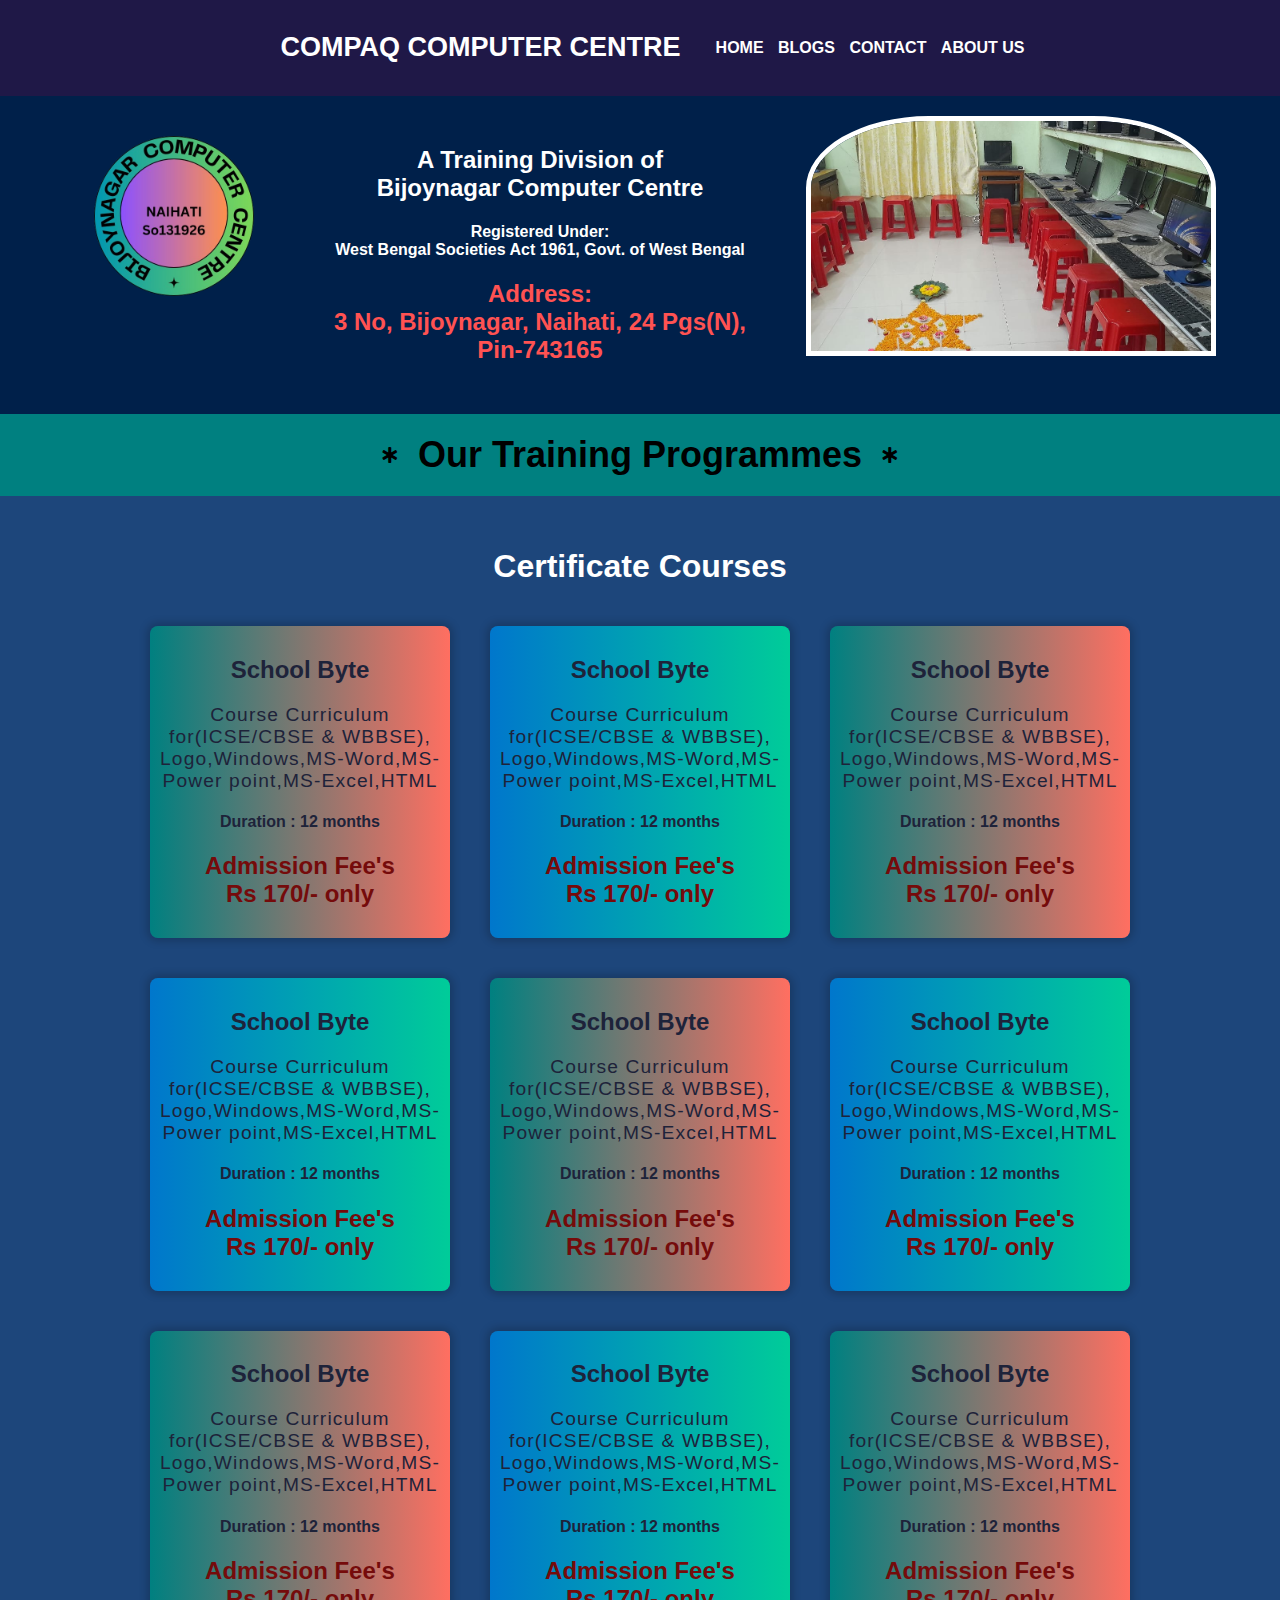
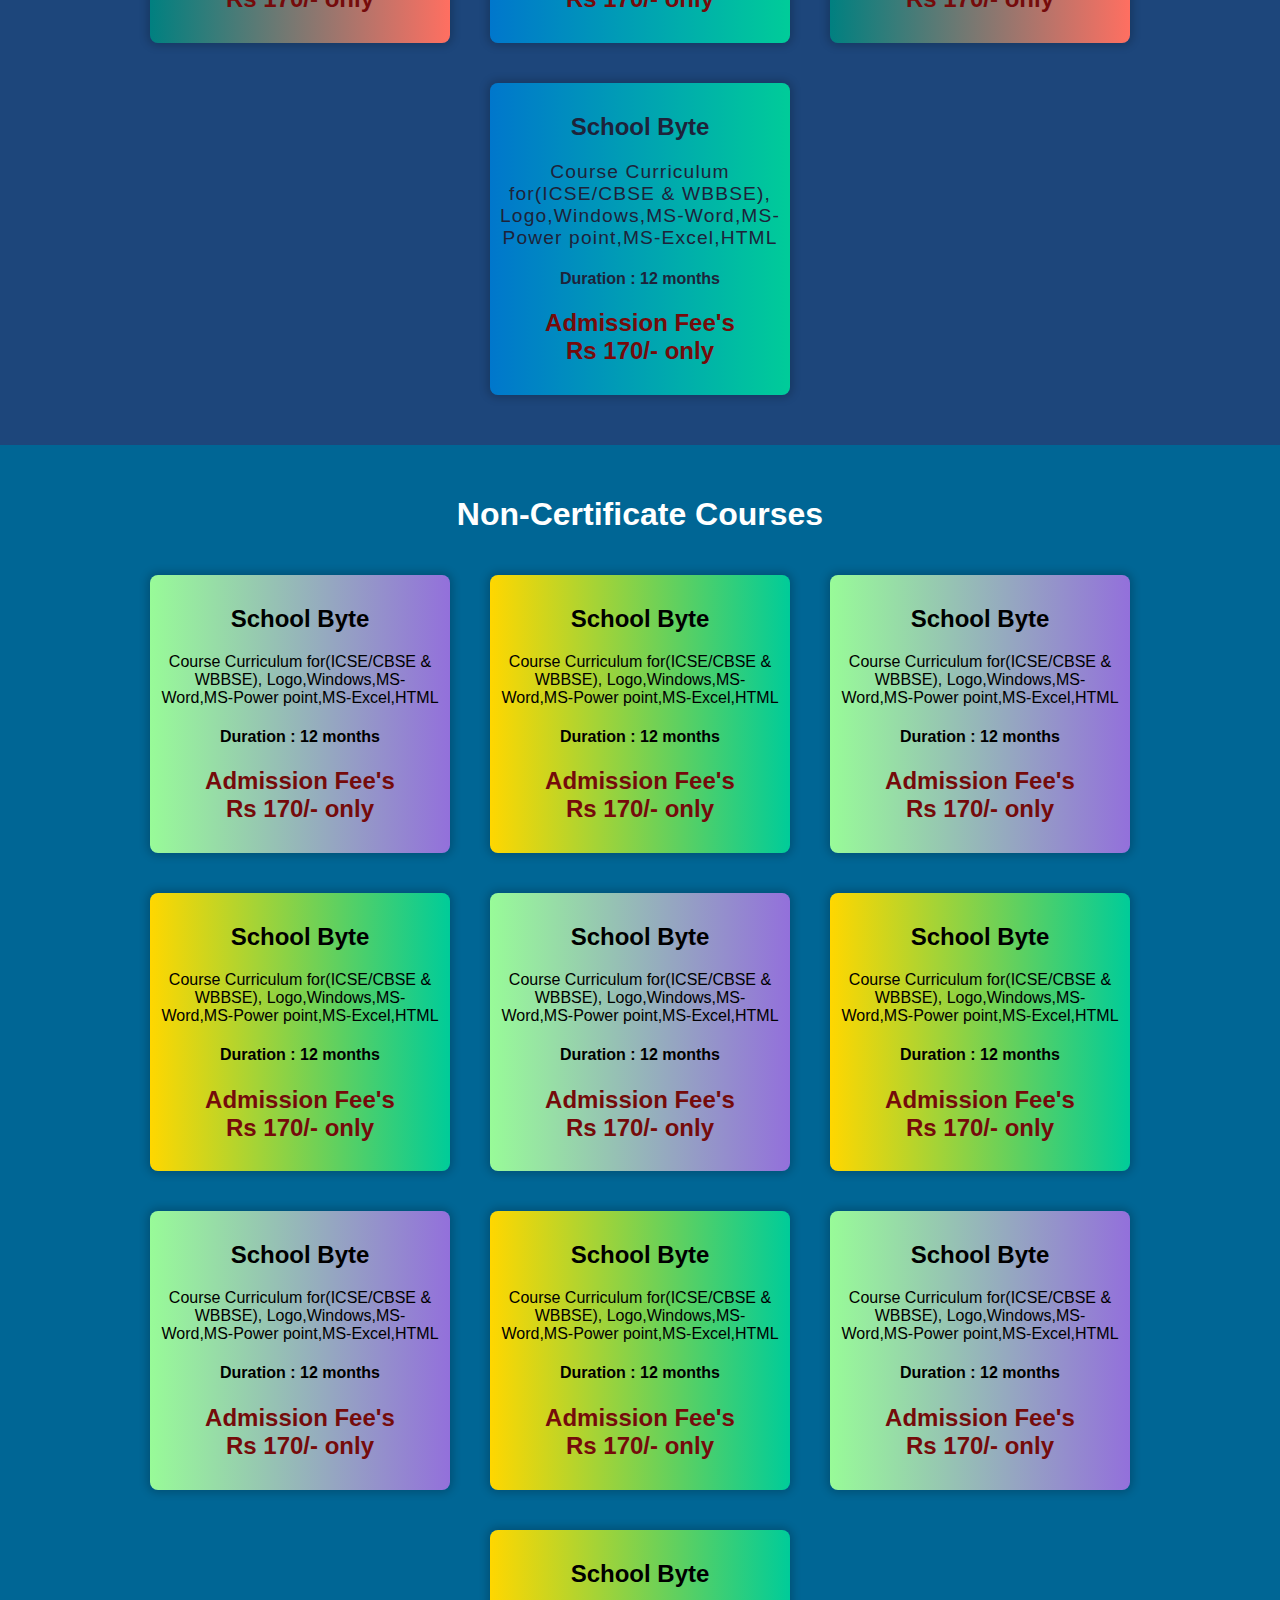
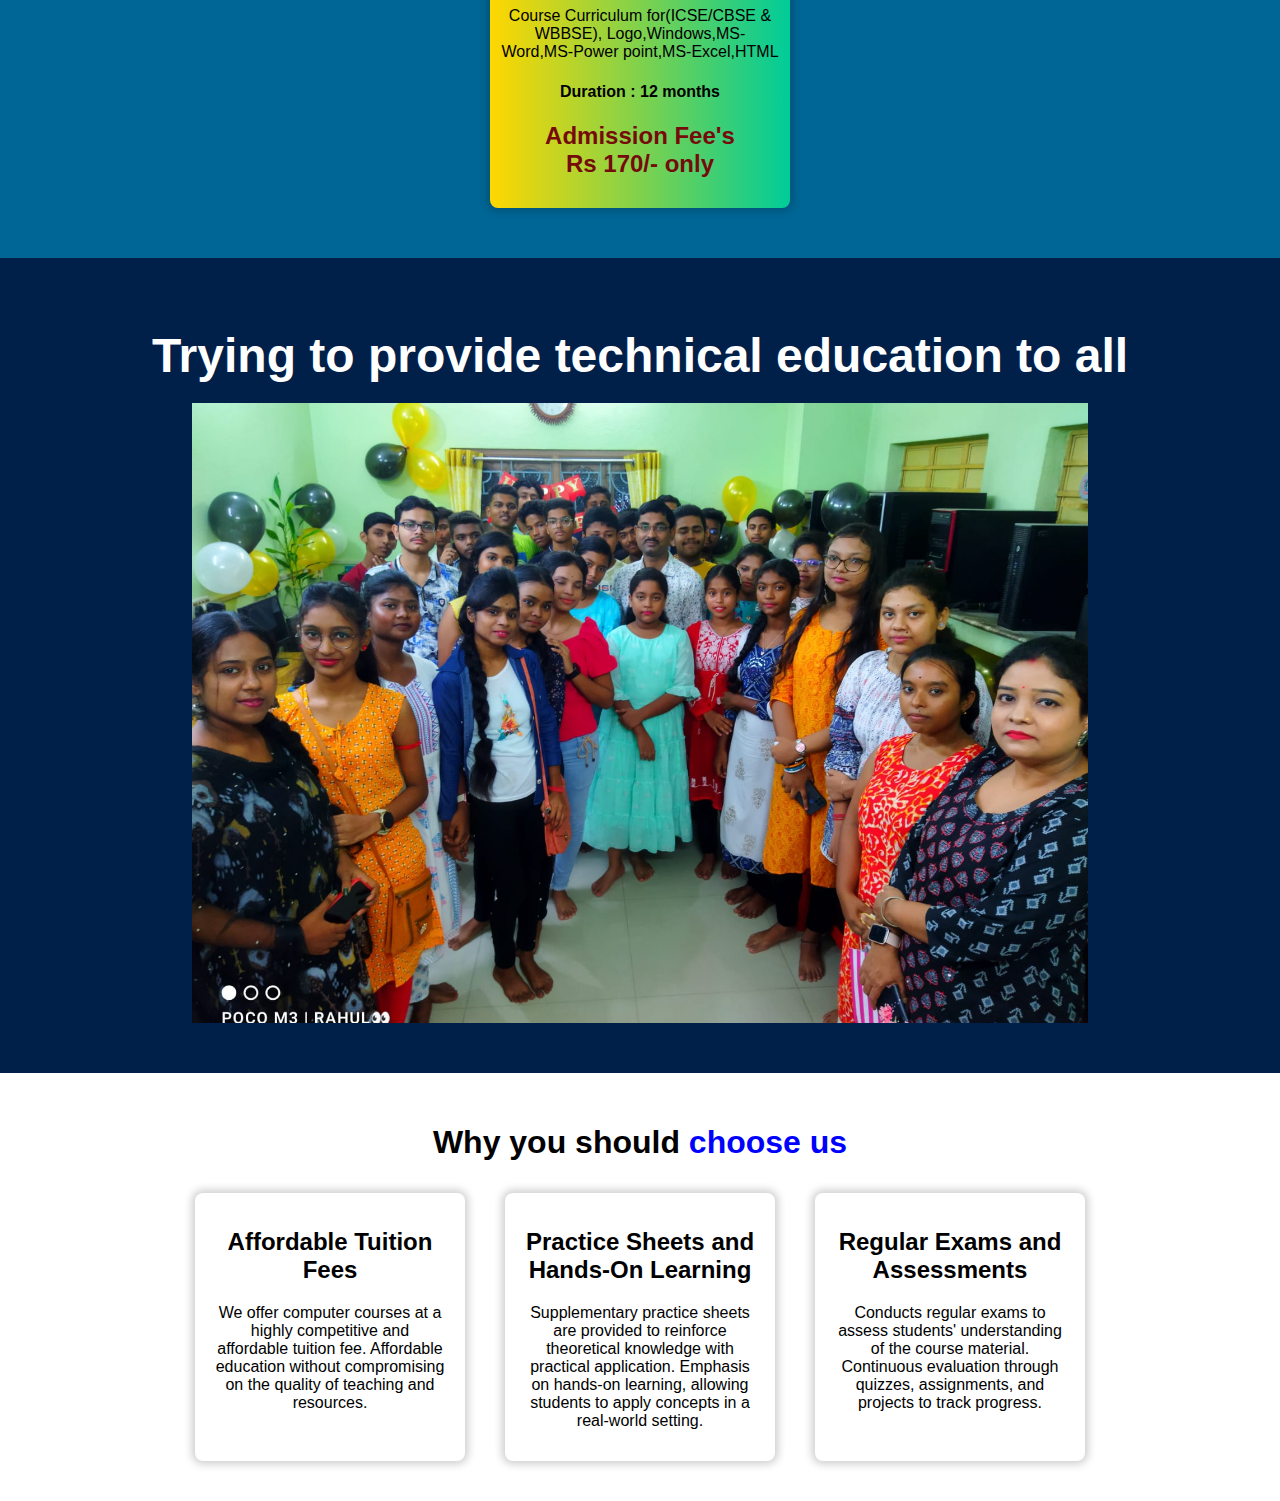
==== index.html @ dd30a746 "3" ====
<!DOCTYPE html>
<html lang="en">
<head>
    <meta charset="UTF-8">
    <meta name="viewport" content="width=device-width, initial-scale=1.0">
    <link rel="stylesheet" href="index.css">
    <title>Document</title>
    <link href="https://cdn.jsdelivr.net/npm/bootstrap@5.3.2/dist/css/bootstrap.min.css" rel="stylesheet" integrity="sha384-T3c6CoIi6uLrA9TneNEoa7RxnatzjcDSCmG1MXxSR1GAsXEV/Dwwykc2MPK8M2HN" crossorigin="anonymous">
    <link rel="stylesheet" href="https://cdnjs.cloudflare.com/ajax/libs/font-awesome/6.5.1/css/all.min.css">
</head>

<body>
    <div class="header">
        <div class="logo">
            <h2>COMPAQ COMPUTER CENTRE</h2>
        </div>
        <div >
            <a href="#" class="nav_link">HOME</a>
            <a href="#" class="nav_link">BLOGS</a>
            <a href="#" class="nav_link">CONTACT</a>
            <a href="#" class="nav_link">ABOUT US</a>
        </div>
    </div>
    <div class="wrapper-main">
        <div class="container-1">
            <div class="container-1-image">
                <img src="bijoynagar_computer_centre-removebg-preview.png" width="200px" height="200px">
            </div>
            <div class="container-1-text">
                <h2>
                    A Training Division of <br>Bijoynagar Computer Centre
                </h2>
                <h4>Registered Under:<br>
                    West Bengal Societies Act 1961, Govt. of West Bengal
                </h4>
                <h2 style="color: rgb(255, 82, 82);">Address:<br>3 No, Bijoynagar, Naihati, 24 Pgs(N),<br> Pin-743165</h2>
            </div>
            <div class="container-2-image">
                <img src="image.jpg">
                <div class="border"></div>
            </div>
        </div>
        <div class="training">
            <div class="heading">
                <i class="fa-solid fa-star-of-life"></i>
                <h1>Our Training Programmes</h1>
                <i class="fa-solid fa-star-of-life"></i>     
            </div>
            <div class="certificate-course">
                <h1>Certificate Courses</h1>
                <div class="courses">
                    <div class="course-container">
                        <h2>School Byte</h2>
                        <p>Course Curriculum for(ICSE/CBSE & WBBSE), Logo,Windows,MS-Word,MS-Power point,MS-Excel,HTML</p>
                        <h4>Duration : 12 months</h4>
                        <div class="fees"><h2>Admission Fee's<br> Rs 170/- only</h2></div>
                    </div>
                    <div class="course-container">
                        <h2>School Byte</h2>
                        <p>Course Curriculum for(ICSE/CBSE & WBBSE), Logo,Windows,MS-Word,MS-Power point,MS-Excel,HTML</p>
                        <h4>Duration : 12 months</h4>
                        <div class="fees"><h2>Admission Fee's<br> Rs 170/- only</h2></div>
                    </div>
                    <div class="course-container">
                        <h2>School Byte</h2>
                        <p>Course Curriculum for(ICSE/CBSE & WBBSE), Logo,Windows,MS-Word,MS-Power point,MS-Excel,HTML</p>
                        <h4>Duration : 12 months</h4>
                        <div class="fees"><h2>Admission Fee's<br> Rs 170/- only</h2></div>
                    </div>
                    <div class="course-container">
                        <h2>School Byte</h2>
                        <p>Course Curriculum for(ICSE/CBSE & WBBSE), Logo,Windows,MS-Word,MS-Power point,MS-Excel,HTML</p>
                        <h4>Duration : 12 months</h4>
                        <div class="fees"><h2>Admission Fee's<br> Rs 170/- only</h2></div>
                    </div>
                    <div class="course-container">
                        <h2>School Byte</h2>
                        <p>Course Curriculum for(ICSE/CBSE & WBBSE), Logo,Windows,MS-Word,MS-Power point,MS-Excel,HTML</p>
                        <h4>Duration : 12 months</h4>
                        <div class="fees"><h2>Admission Fee's<br> Rs 170/- only</h2></div>
                    </div>
                    <div class="course-container">
                        <h2>School Byte</h2>
                        <p>Course Curriculum for(ICSE/CBSE & WBBSE), Logo,Windows,MS-Word,MS-Power point,MS-Excel,HTML</p>
                        <h4>Duration : 12 months</h4>
                        <div class="fees"><h2>Admission Fee's<br> Rs 170/- only</h2></div>
                    </div>
                    <div class="course-container">
                        <h2>School Byte</h2>
                        <p>Course Curriculum for(ICSE/CBSE & WBBSE), Logo,Windows,MS-Word,MS-Power point,MS-Excel,HTML</p>
                        <h4>Duration : 12 months</h4>
                        <div class="fees"><h2>Admission Fee's<br> Rs 170/- only</h2></div>
                    </div>
                    <div class="course-container">
                        <h2>School Byte</h2>
                        <p>Course Curriculum for(ICSE/CBSE & WBBSE), Logo,Windows,MS-Word,MS-Power point,MS-Excel,HTML</p>
                        <h4>Duration : 12 months</h4>
                        <div class="fees"><h2>Admission Fee's<br> Rs 170/- only</h2></div>
                    </div>
                    <div class="course-container">
                        <h2>School Byte</h2>
                        <p>Course Curriculum for(ICSE/CBSE & WBBSE), Logo,Windows,MS-Word,MS-Power point,MS-Excel,HTML</p>
                        <h4>Duration : 12 months</h4>
                        <div class="fees"><h2>Admission Fee's<br> Rs 170/- only</h2></div>
                    </div>
                    <div class="course-container">
                        <h2>School Byte</h2>
                        <p>Course Curriculum for(ICSE/CBSE & WBBSE), Logo,Windows,MS-Word,MS-Power point,MS-Excel,HTML</p>
                        <h4>Duration : 12 months</h4>
                        <div class="fees"><h2>Admission Fee's<br> Rs 170/- only</h2></div>
                    </div>
                </div>
            </div>
            <div class="non-certificate-course">
                <h1>Non-Certificate Courses</h1>
                <div class="ncourses">
                    <div class="non-certificate-course-container">
                        <h2>School Byte</h2>
                        <p>Course Curriculum for(ICSE/CBSE & WBBSE), Logo,Windows,MS-Word,MS-Power point,MS-Excel,HTML</p>
                        <h4>Duration : 12 months</h4>
                        <div class="fees"><h2>Admission Fee's<br> Rs 170/- only</h2></div>
                    </div>
                    <div class="non-certificate-course-container">
                        <h2>School Byte</h2>
                        <p>Course Curriculum for(ICSE/CBSE & WBBSE), Logo,Windows,MS-Word,MS-Power point,MS-Excel,HTML</p>
                        <h4>Duration : 12 months</h4>
                        <div class="fees"><h2>Admission Fee's<br> Rs 170/- only</h2></div>
                    </div>
                    <div class="non-certificate-course-container">
                        <h2>School Byte</h2>
                        <p>Course Curriculum for(ICSE/CBSE & WBBSE), Logo,Windows,MS-Word,MS-Power point,MS-Excel,HTML</p>
                        <h4>Duration : 12 months</h4>
                        <div class="fees"><h2>Admission Fee's<br> Rs 170/- only</h2></div>
                    </div>
                    <div class="non-certificate-course-container">
                        <h2>School Byte</h2>
                        <p>Course Curriculum for(ICSE/CBSE & WBBSE), Logo,Windows,MS-Word,MS-Power point,MS-Excel,HTML</p>
                        <h4>Duration : 12 months</h4>
                        <div class="fees"><h2>Admission Fee's<br> Rs 170/- only</h2></div>
                    </div>
                    <div class="non-certificate-course-container">
                        <h2>School Byte</h2>
                        <p>Course Curriculum for(ICSE/CBSE & WBBSE), Logo,Windows,MS-Word,MS-Power point,MS-Excel,HTML</p>
                        <h4>Duration : 12 months</h4>
                        <div class="fees"><h2>Admission Fee's<br> Rs 170/- only</h2></div>
                    </div>
                    <div class="non-certificate-course-container">
                        <h2>School Byte</h2>
                        <p>Course Curriculum for(ICSE/CBSE & WBBSE), Logo,Windows,MS-Word,MS-Power point,MS-Excel,HTML</p>
                        <h4>Duration : 12 months</h4>
                        <div class="fees"><h2>Admission Fee's<br> Rs 170/- only</h2></div>
                    </div>
                    <div class="non-certificate-course-container">
                        <h2>School Byte</h2>
                        <p>Course Curriculum for(ICSE/CBSE & WBBSE), Logo,Windows,MS-Word,MS-Power point,MS-Excel,HTML</p>
                        <h4>Duration : 12 months</h4>
                        <div class="fees"><h2>Admission Fee's<br> Rs 170/- only</h2></div>
                    </div>
                    <div class="non-certificate-course-container">
                        <h2>School Byte</h2>
                        <p>Course Curriculum for(ICSE/CBSE & WBBSE), Logo,Windows,MS-Word,MS-Power point,MS-Excel,HTML</p>
                        <h4>Duration : 12 months</h4>
                        <div class="fees"><h2>Admission Fee's<br> Rs 170/- only</h2></div>
                    </div>
                    <div class="non-certificate-course-container">
                        <h2>School Byte</h2>
                        <p>Course Curriculum for(ICSE/CBSE & WBBSE), Logo,Windows,MS-Word,MS-Power point,MS-Excel,HTML</p>
                        <h4>Duration : 12 months</h4>
                        <div class="fees"><h2>Admission Fee's<br> Rs 170/- only</h2></div>
                    </div>
                    <div class="non-certificate-course-container">
                        <h2>School Byte</h2>
                        <p>Course Curriculum for(ICSE/CBSE & WBBSE), Logo,Windows,MS-Word,MS-Power point,MS-Excel,HTML</p>
                        <h4>Duration : 12 months</h4>
                        <div class="fees"><h2>Admission Fee's<br> Rs 170/- only</h2></div>
                    </div>
                </div>
            </div>
        </div>
        <div class="container-3">
            <h1>Trying to provide technical education to all</h1>
            <div class="container-pic">
                <img src="2.jpg">
            </div>
        </div>
        <div class="why-us">
            <h1>Why you should <font color="blue">choose us</font> </h1>
            <div class="choose-container">
                <div class="choose-container-content">
                    <h2>Affordable Tuition Fees</h2>
                    <p>We offer computer courses at a highly competitive and affordable tuition fee.
                        Affordable education without compromising on the quality of teaching and resources.</p>
                </div>
                <div class="choose-container-content">
                    <h2>Practice Sheets and Hands-On Learning</h2>
                    <p>Supplementary practice sheets are provided to reinforce theoretical knowledge with practical application.
                        Emphasis on hands-on learning, allowing students to apply concepts in a real-world setting.</p>
                </div>
                <div class="choose-container-content">
                    <h2>Regular Exams and Assessments</h2>
                    <p>Conducts regular exams to assess students' understanding of the course material.
                        Continuous evaluation through quizzes, assignments, and projects to track progress.</p>
                </div>
            </div>
        </div>
    </div>
</body>
<footer>

</footer>
</html>
---- index.css ----
body{
    background-color: #10161a;
    padding: 0;
    margin: 0;
    font-family: 'Poppins', sans-serif;
}

.header {
    background-color: #1f1847;
    margin: 0 auto;
    display: flex;
    justify-content: center;
    align-items: center;
    padding: 10px; 
}

.logo {
    padding: 0 30px;
    color: #ffff;
    font-size: 18px;
    transition: color 0.3s ease; 
}

.logo:hover {
    color: #ffafaf;
    cursor: pointer;
}

.navigation{
    position: relative;
    display: flex;
}

.nav_link {
    text-decoration: none;
    margin: 0 5px;
    color: #fff;
    font-weight: bold;
}

.nav_link:hover {
    color: rgb(205, 226, 248);
    border: none;
    border-bottom: 1px solid #ffffff;
}

.wrapper-main {
    background-color:#00204a;
    max-width: 2000px;
    margin: 0 auto;
    justify-content: center;
    text-align: center;
    transition: background-color 0.3s ease; 
}

.container-1{
    /* background: linear-gradient(to right, #3498db, #2ecc71); */
    padding: 20px 10px;
    display: flex;
    justify-content: center;
}

.container-1-text {
    justify-content: center;
    text-align: center;
    padding: 10px 20px;
    color: rgb(255, 255, 255);
    z-index: 2;
}

.container-1-image {
    padding: 0px;
    margin: 0 40px;
}

.container-2-image {
    position: relative;
    max-width: 400px;
    max-height: 230px;
    padding: 0px;
    margin: 0 40px;
    background-color: transparent;
}

.container-2-image img{
    width: 100%;
    height: 100%;
    object-fit: cover;
    border-top-left-radius: 30%;
    border-top-right-radius: 30%;
    border: 5px solid #ffffff
}


.text-typing {
    padding: 10px 50px;
    font-size: 42px;
    font-family: monospace;
    width: 78%;
    margin: 0 auto;
}

.training{
    background-color: #008080;
    text-align: center;
    justify-content: center;
    align-items: center;
}
.heading{
    display: flex;
    text-align: center;
    justify-content: center;
    align-items: center;
    padding: 20px 0;
}
.heading h1{
    font-size: 36px;
    margin : 0 20px;
}

.certificate-course{
    padding: 30px 20px;
    background-color: #1d467b;
    text-align: center;
    justify-content: center;
    color: #ffffff;
}

.courses{
    display: flex;
    justify-content: center;
    color: #1e233a;
    flex-wrap:wrap;
}

.course-container:nth-child(even) {
    box-sizing: border-box;
    /* border: 7px solid #ffffff; */
    border-radius: 8px;
    padding: 10px;
    background: linear-gradient(to right, #0077cc , #00cc99);
    box-shadow: 0 0 8px 3px rgb(5, 5, 5, 0.2);
    margin: 20px 20px;
    width: 300px;
}

.course-container:nth-child(odd) {
    box-sizing: border-box;
    /* border: 7px solid #ffffff; */
    border-radius: 8px;
    padding: 10px;
    background: linear-gradient(to right, #008080 , #ff6f61);
    box-shadow: 0 0 8px 3px rgb(5, 5, 5, 0.2);
    margin: 20px 20px;
    width: 300px;
}

.fees{
    color: rgb(117, 11, 11);
}

.course-container p{
    font-size: larger;
    letter-spacing: 0.06em;
}

.non-certificate-course{
    padding: 30px 20px;
    background-color: #006695;
    text-align: center;
    justify-content: center;
    color: #ffffff;
}

.ncourses{
    display: flex;
    justify-content: center;
    color: #000000;
    flex-wrap:wrap;
}

.non-certificate-course-container:nth-child(even) {
    box-sizing: border-box;
    /* border: 7px solid #ffffff; */
    border-radius: 8px;
    padding: 10px;
    background: linear-gradient(to right, #ffd700 , #00cc99);
    box-shadow: 0 0 8px 3px rgb(5, 5, 5, 0.2);
    margin: 20px 20px;
    width: 300px;
}

.non-certificate-course-container:nth-child(odd) {
    box-sizing: border-box;
    /* border: 7px solid #ffffff; */
    border-radius: 8px;
    padding: 10px;
    background: linear-gradient(to right, #98fb98 , #9370db);
    box-shadow: 0 0 8px 3px rgb(5, 5, 5, 0.2);
    margin: 20px 20px;
    width: 300px;
}

.fees{
    color: rgb(117, 11, 11);
}

.course-container p{
    font-size: larger;
    letter-spacing: 0.06em;
}

.container-3 {
    justify-content: center;
    align-items: center;
    text-align: center;
    color: #fff;
    font-size: x-large;
    padding: 50px 0;
}

.container-3  h1{
    margin: 20px 0;
}

.container-pic {
    justify-content: center;
    margin:0 auto;
    width: 70%;
    height: 620px;
}

.container-pic img {
    object-fit: cover;
    width: 100%;
    height: 100%;
    display: block; 
    margin: 0 auto;
}

.why-us{
    justify-content: center;
    background-color: #ffff;
    padding:30px;
}

.choose-container{
    display: flex;
    justify-content: center;
}

.choose-container-content{
    width: 270px;
    box-shadow: 0 0 8px 3px rgb(5, 5, 5, 0.2);
    padding: 15px 20px;
    box-sizing: border-box;
    border-radius:8px;
    margin: 10px 20px;
}
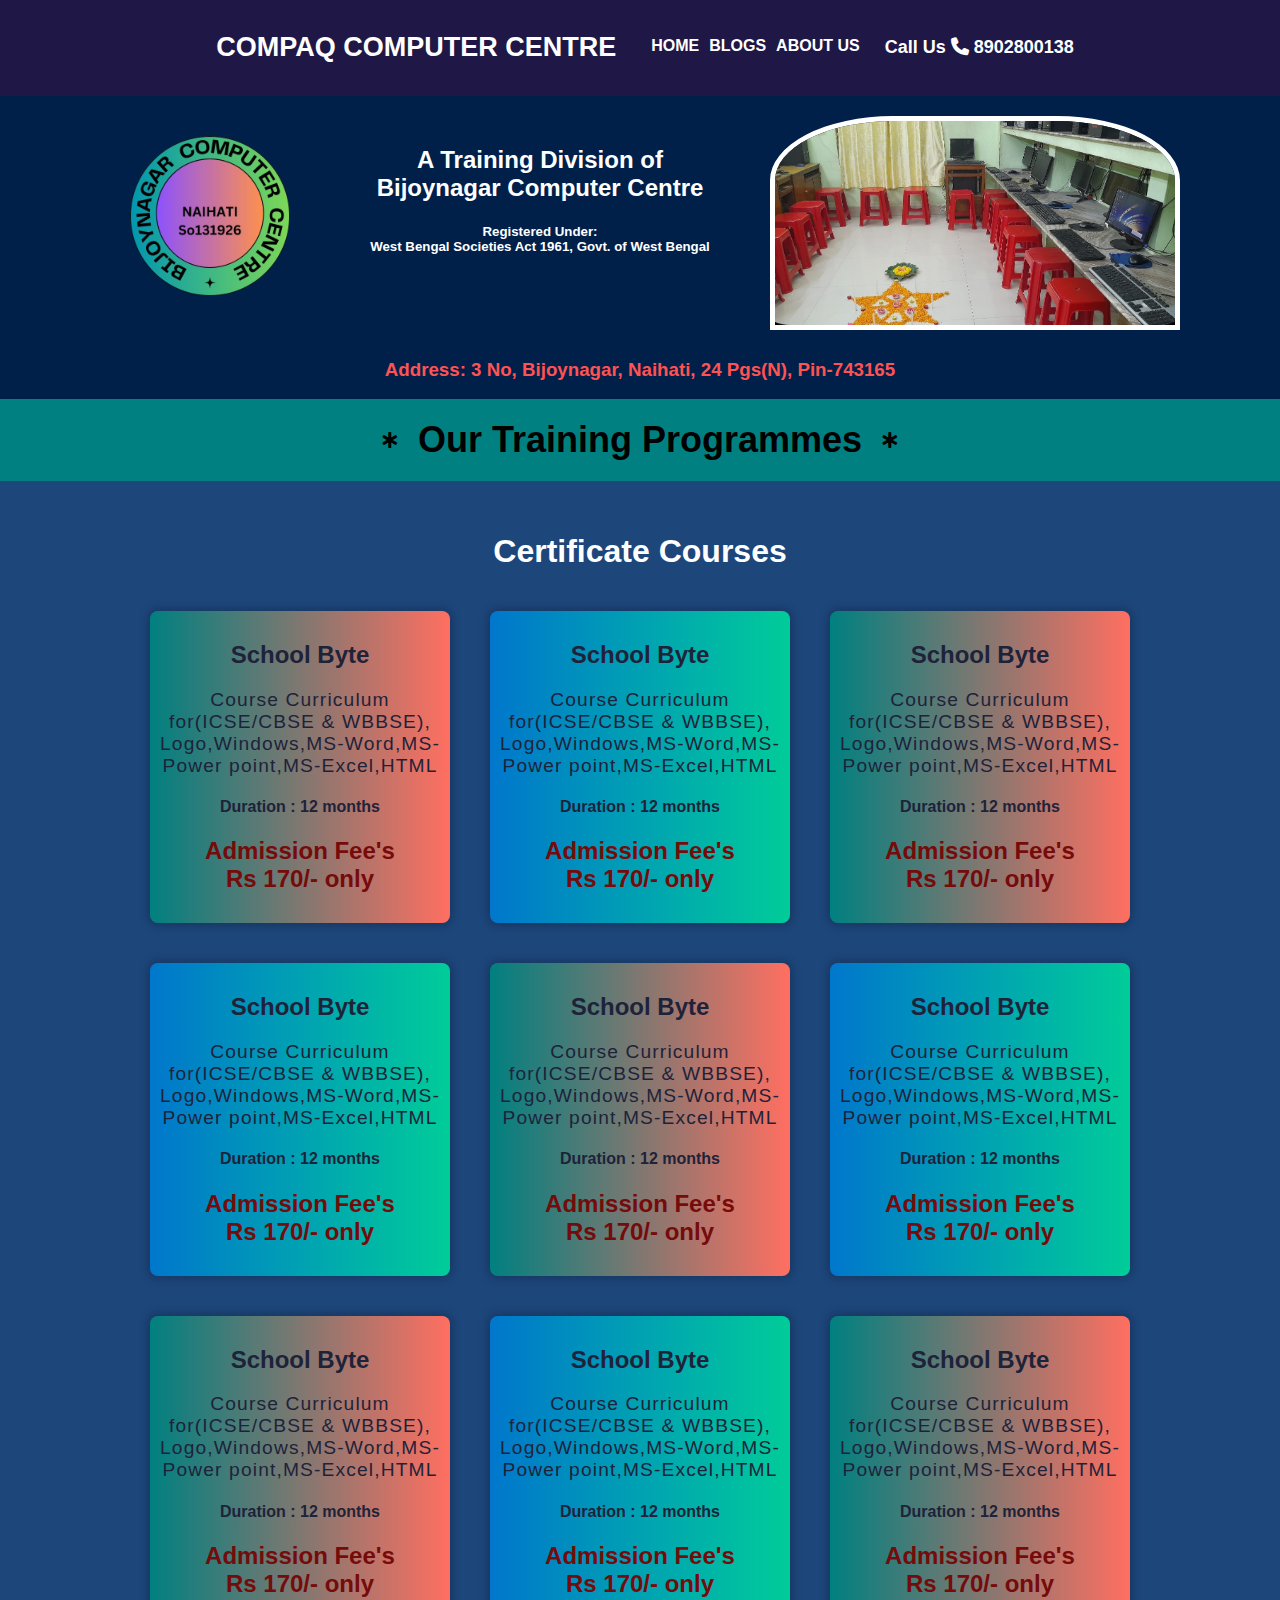
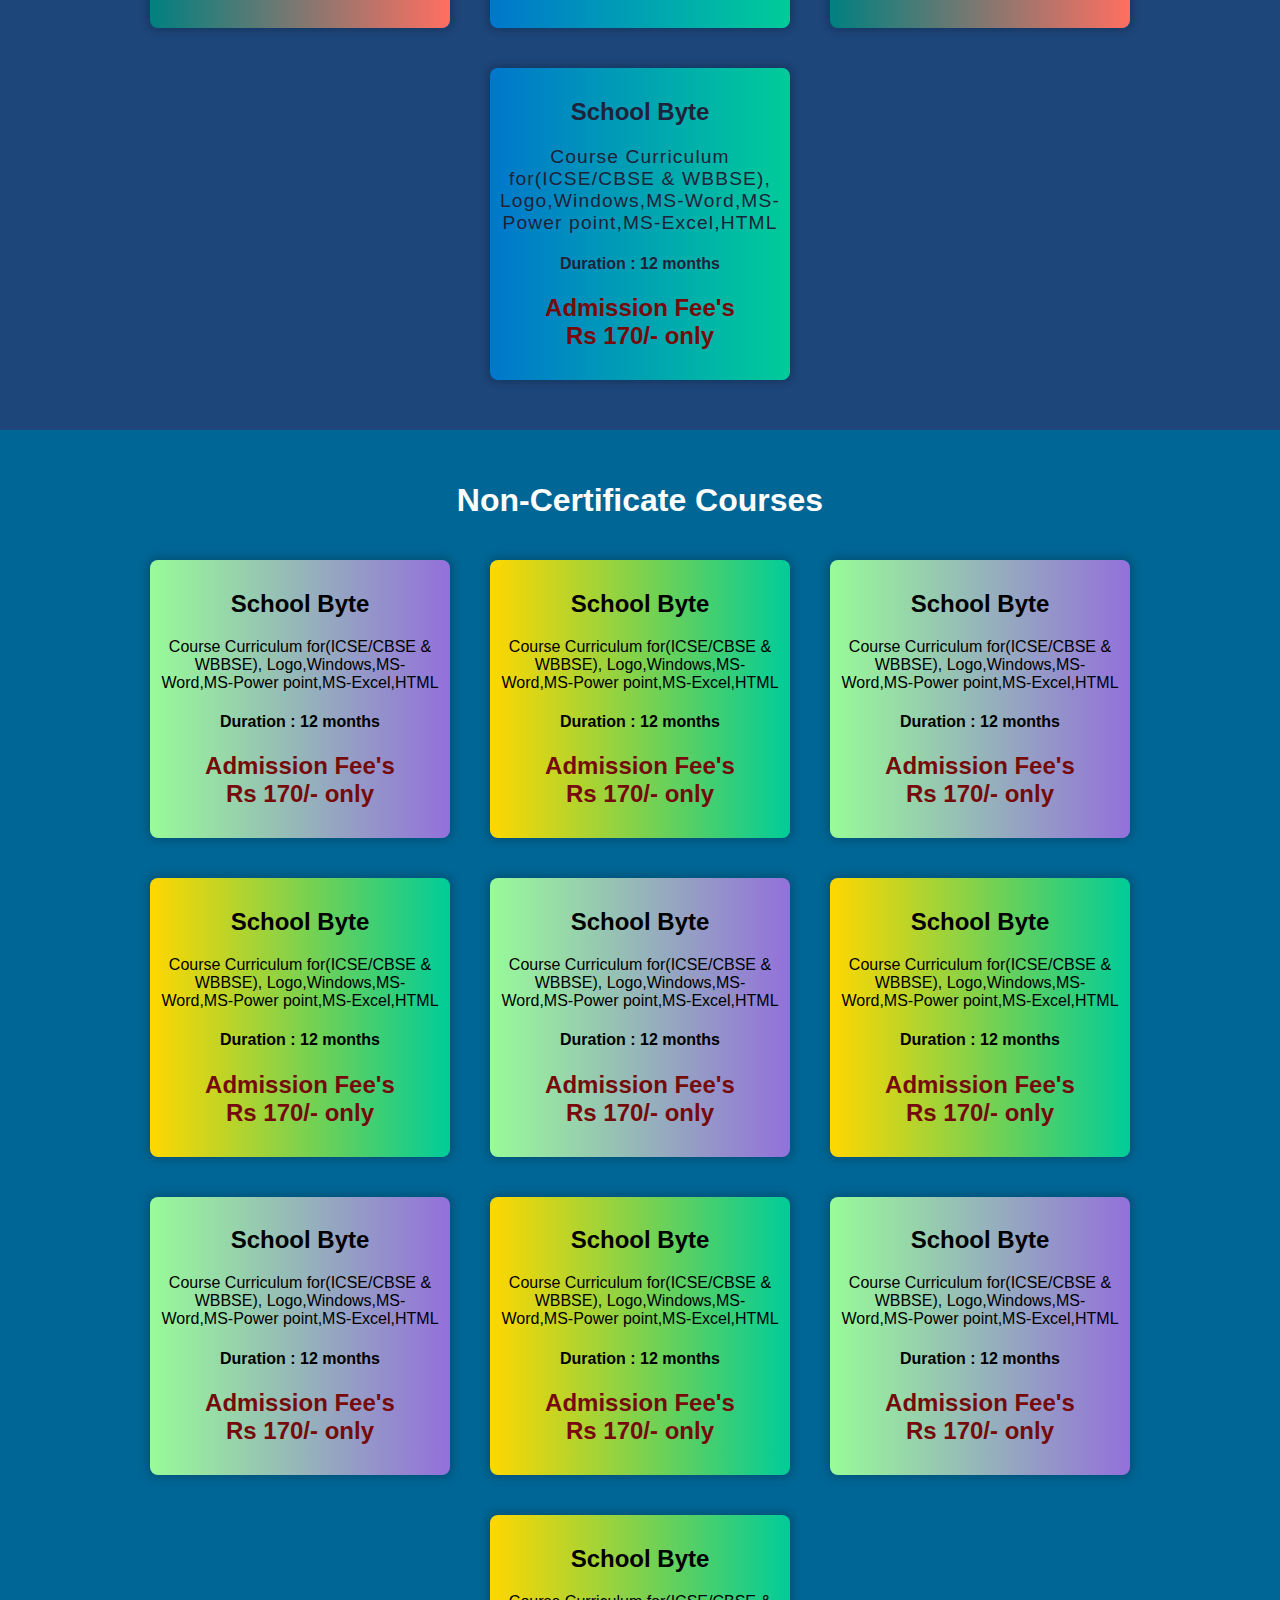
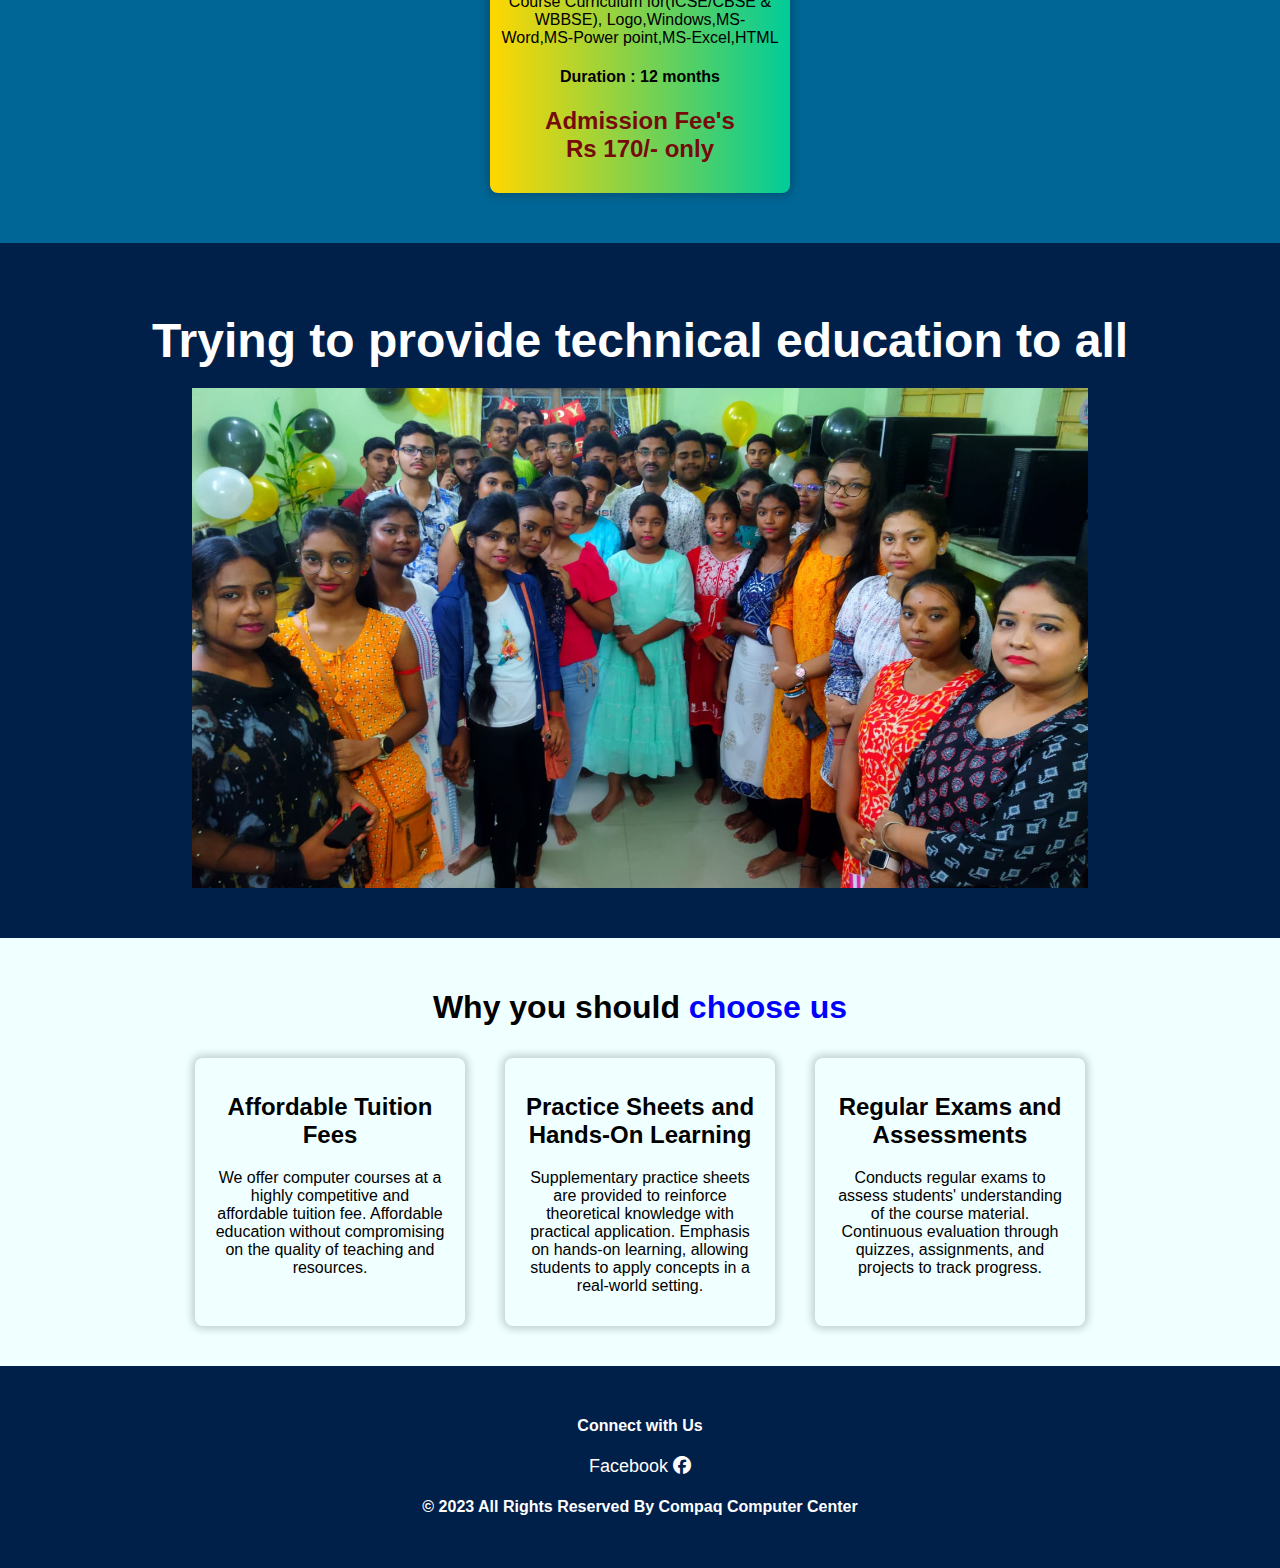
==== commit 21b55a84: "4" ====
--- a/index.html
+++ b/index.html
@@ -5,8 +5,9 @@
     <meta name="viewport" content="width=device-width, initial-scale=1.0">
     <link rel="stylesheet" href="index.css">
     <title>Document</title>
-    <link href="https://cdn.jsdelivr.net/npm/bootstrap@5.3.2/dist/css/bootstrap.min.css" rel="stylesheet" integrity="sha384-T3c6CoIi6uLrA9TneNEoa7RxnatzjcDSCmG1MXxSR1GAsXEV/Dwwykc2MPK8M2HN" crossorigin="anonymous">
+    <!-- <link href="https://cdn.jsdelivr.net/npm/bootstrap@5.3.2/dist/css/bootstrap.min.css" rel="stylesheet" integrity="sha384-T3c6CoIi6uLrA9TneNEoa7RxnatzjcDSCmG1MXxSR1GAsXEV/Dwwykc2MPK8M2HN" crossorigin="anonymous"> -->
     <link rel="stylesheet" href="https://cdnjs.cloudflare.com/ajax/libs/font-awesome/6.5.1/css/all.min.css">
+    <!-- <link rel="stylesheet" href="https://cdn.jsdelivr.net/npm/bootstrap@5.1.3/dist/css/bootstrap.min.css"> -->
 </head>
 
 <body>
@@ -14,11 +15,11 @@
         <div class="logo">
             <h2>COMPAQ COMPUTER CENTRE</h2>
         </div>
-        <div >
-            <a href="#" class="nav_link">HOME</a>
-            <a href="#" class="nav_link">BLOGS</a>
-            <a href="#" class="nav_link">CONTACT</a>
+        <div class="navigation">
+            <a href="index.html" class="nav_link">HOME</a>
+            <a href="blogs.html" class="nav_link">BLOGS</a>
             <a href="#" class="nav_link">ABOUT US</a>
+            <p>Call Us <i class="fa-solid fa-phone"></i> 8902800138 </p>
         </div>
     </div>
     <div class="wrapper-main">
@@ -30,15 +31,17 @@
                 <h2>
                     A Training Division of <br>Bijoynagar Computer Centre
                 </h2>
-                <h4>Registered Under:<br>
+                <h5>Registered Under:<br>
                     West Bengal Societies Act 1961, Govt. of West Bengal
-                </h4>
-                <h2 style="color: rgb(255, 82, 82);">Address:<br>3 No, Bijoynagar, Naihati, 24 Pgs(N),<br> Pin-743165</h2>
+                </h5>
             </div>
             <div class="container-2-image">
                 <img src="image.jpg">
                 <div class="border"></div>
             </div>
+        </div>
+        <div class="address">
+            <h3 style="color: rgb(255, 82, 82);">Address: 3 No, Bijoynagar, Naihati, 24 Pgs(N), Pin-743165</h3>
         </div>
         <div class="training">
             <div class="heading">
@@ -203,7 +206,15 @@
                 </div>
             </div>
         </div>
+        <div class="footer">
+            <h4>Connect with Us</h4>
+            <div class="connect">
+                <a href="#">Facebook <i class="fa-brands fa-facebook"></i></a>
+            </div>
+            <h4>© 2023 All Rights Reserved By Compaq Computer Center</h4>
+        </div>
     </div>
+    <script src="script.js"></script>
 </body>
 <footer>
 
--- a/index.css
+++ b/index.css
@@ -1,5 +1,5 @@
 body{
-    background-color: #10161a;
+    background-color: #000000;
     padding: 0;
     margin: 0;
     font-family: 'Poppins', sans-serif;
@@ -29,6 +29,13 @@
 .navigation{
     position: relative;
     display: flex;
+    color: #fff;
+}
+
+.navigation p{
+    margin: 0 20px;
+    font-size: large;
+    font-weight: bold;
 }
 
 .nav_link {
@@ -227,7 +234,7 @@
     justify-content: center;
     margin:0 auto;
     width: 70%;
-    height: 620px;
+    height: 500px;
 }
 
 .container-pic img {
@@ -240,7 +247,7 @@
 
 .why-us{
     justify-content: center;
-    background-color: #ffff;
+    background-color: azure;
     padding:30px;
 }
 
@@ -256,4 +263,28 @@
     box-sizing: border-box;
     border-radius:8px;
     margin: 10px 20px;
-}+}
+
+
+.footer{
+    padding: 30px 0;
+    margin: 0 auto;
+    font-size: medium;
+    color: #ffff;
+}
+
+.connect a{
+    color: #ffffff;
+    text-decoration: none;
+    font-size: large;
+}
+
+.connect{
+    margin: 20px 0 ;
+}
+
+
+
+
+
+
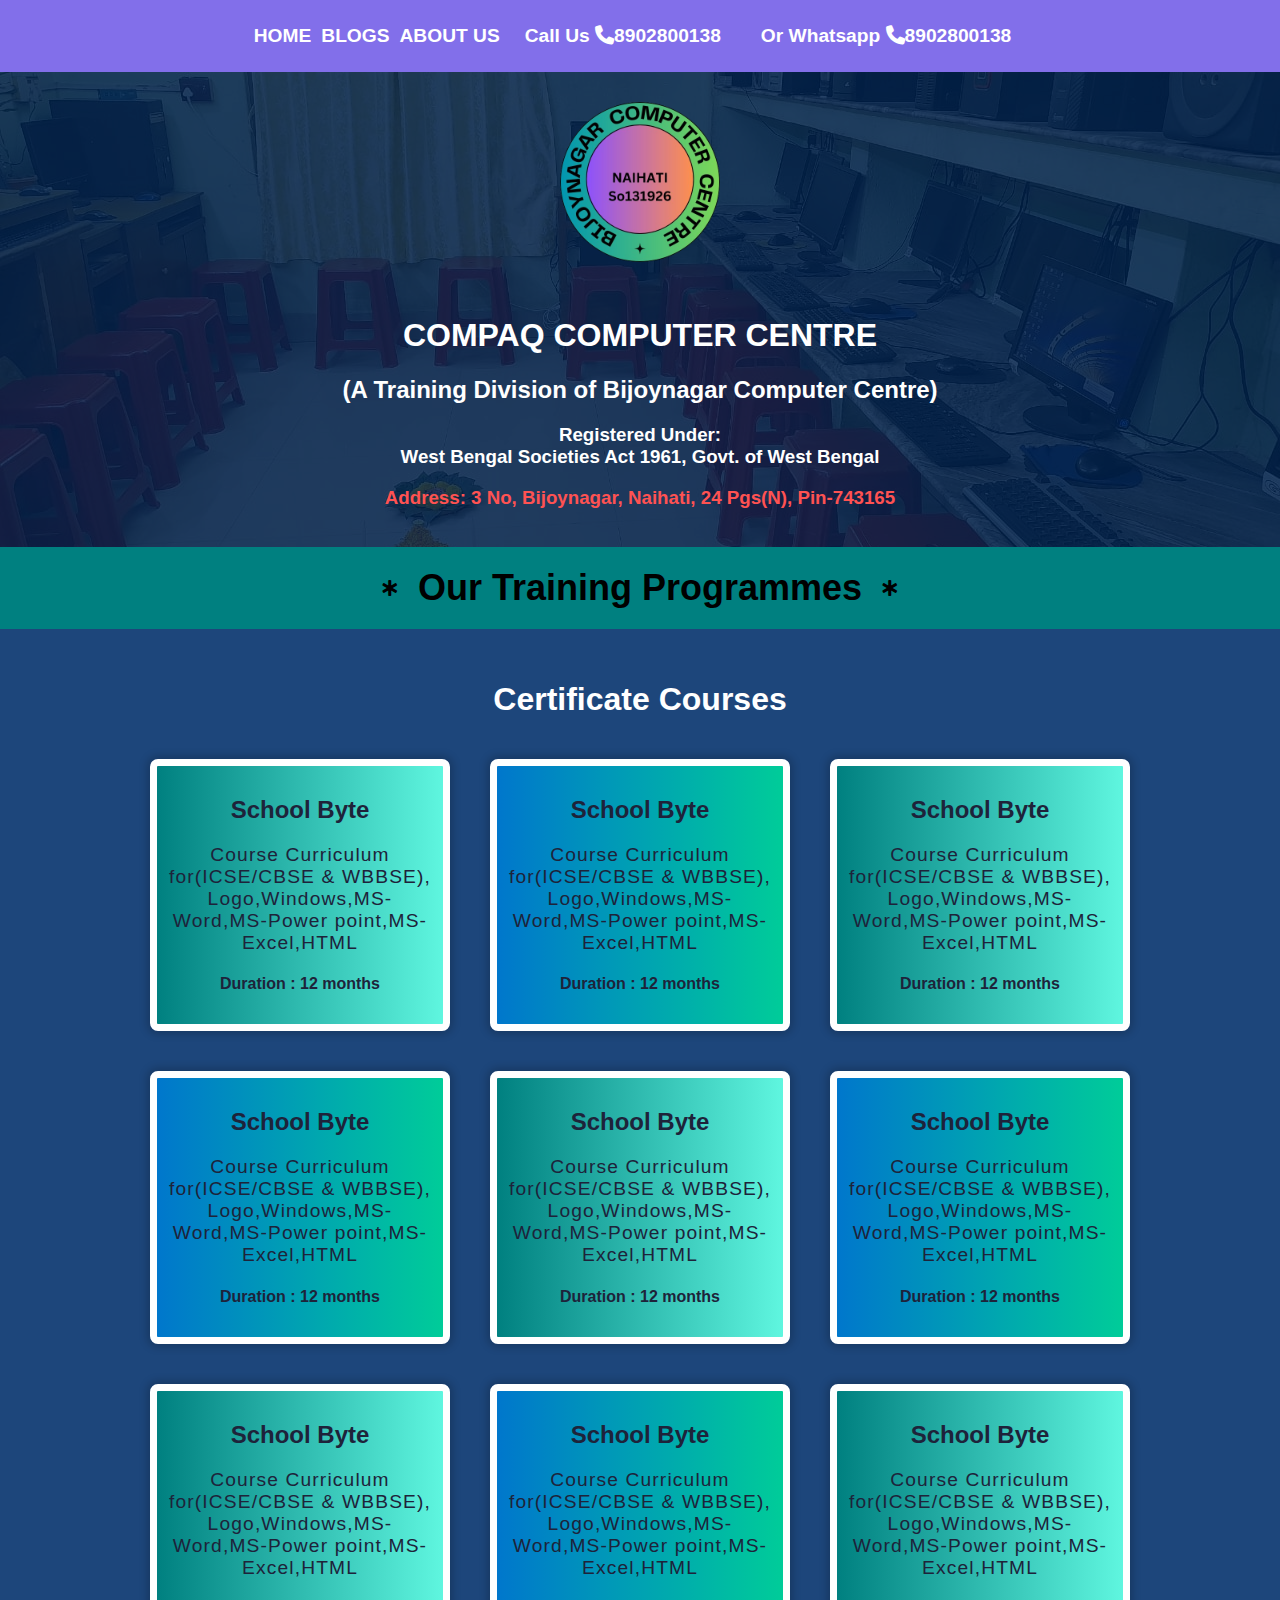
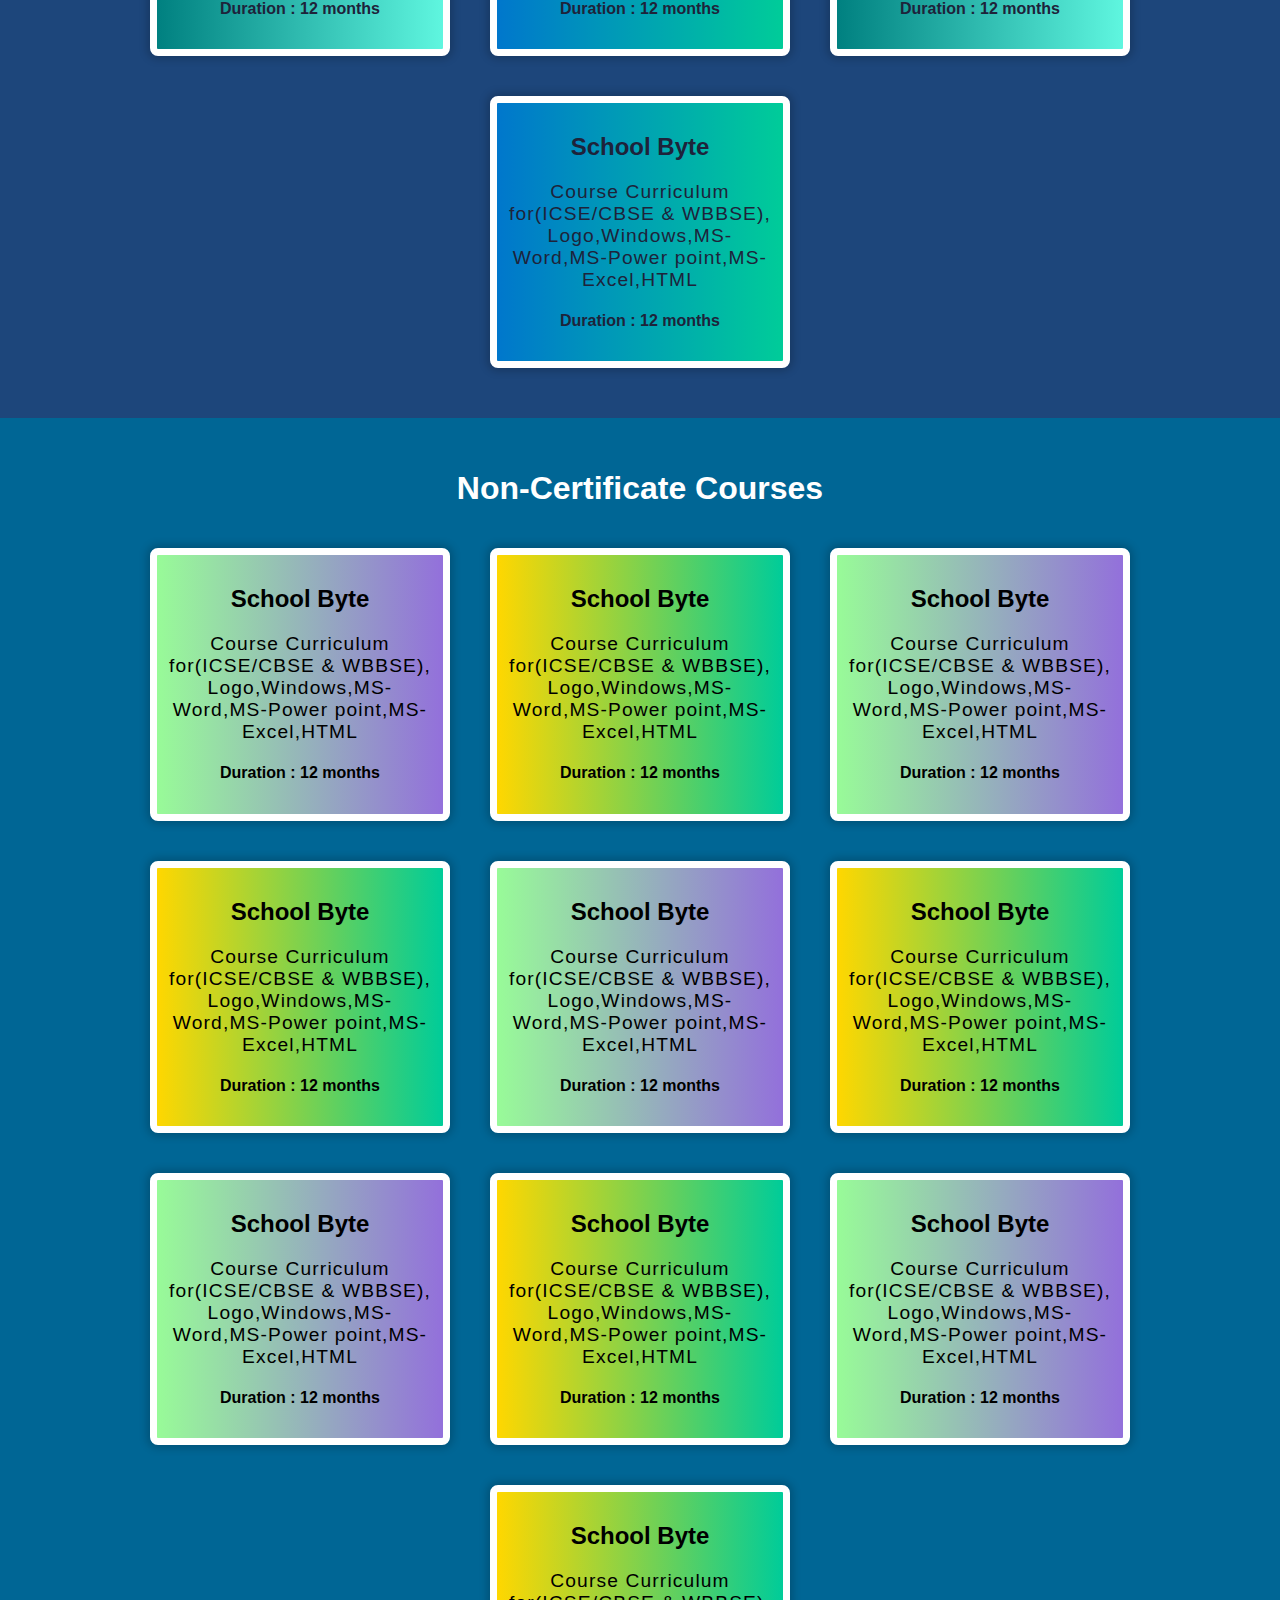
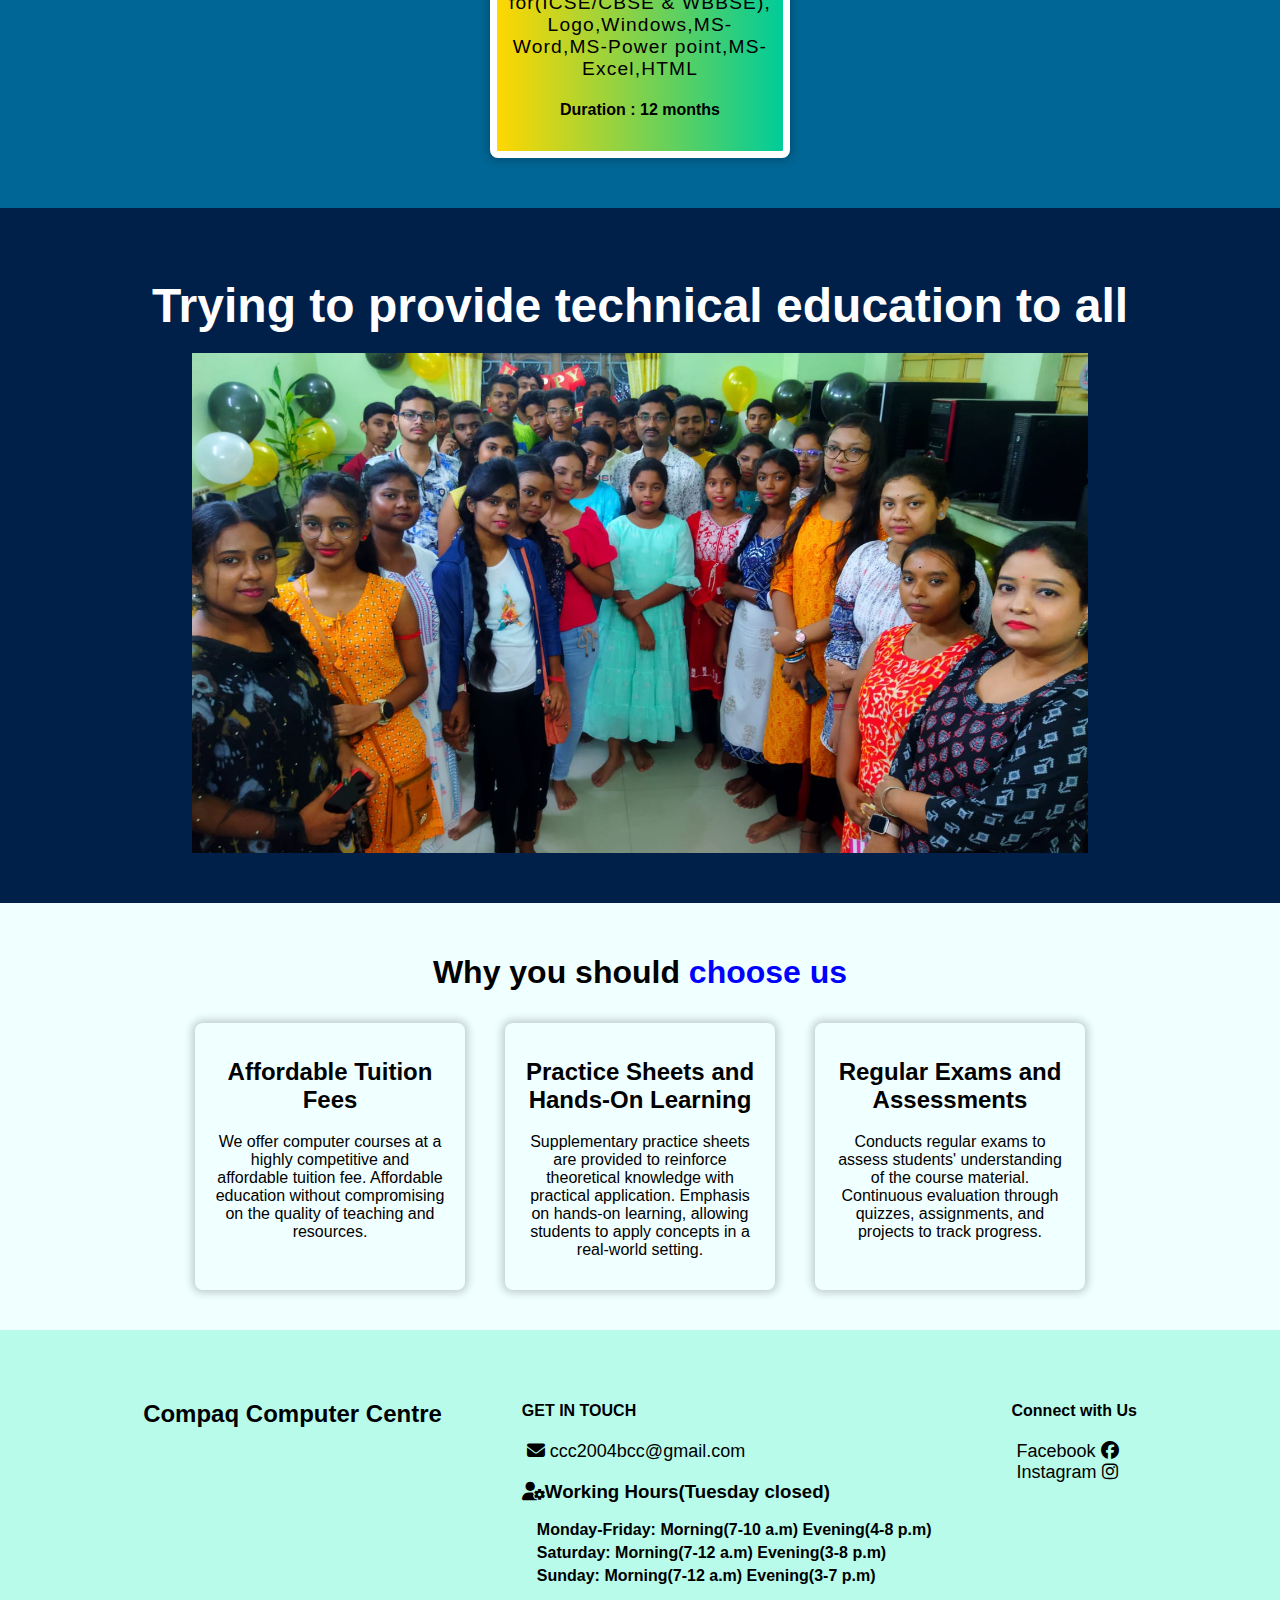
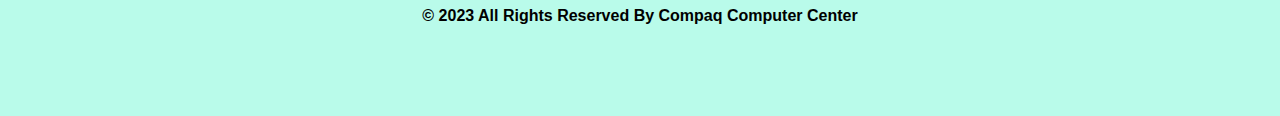
==== commit 9e4c3203: "update" ====
--- a/index.html
+++ b/index.html
@@ -12,37 +12,38 @@
 
 <body>
     <div class="header">
-        <div class="logo">
-            <h2>COMPAQ COMPUTER CENTRE</h2>
-        </div>
         <div class="navigation">
             <a href="index.html" class="nav_link">HOME</a>
             <a href="blogs.html" class="nav_link">BLOGS</a>
             <a href="#" class="nav_link">ABOUT US</a>
-            <p>Call Us <i class="fa-solid fa-phone"></i> 8902800138 </p>
+            <p>Call Us <i class="fa-solid fa-phone"></i>8902800138 </p>
+            <p>Or Whatsapp <i class="fa-solid fa-phone"></i>8902800138 </p>
+
         </div>
     </div>
     <div class="wrapper-main">
-        <div class="container-1">
-            <div class="container-1-image">
-                <img src="bijoynagar_computer_centre-removebg-preview.png" width="200px" height="200px">
-            </div>
-            <div class="container-1-text">
-                <h2>
-                    A Training Division of <br>Bijoynagar Computer Centre
-                </h2>
-                <h5>Registered Under:<br>
-                    West Bengal Societies Act 1961, Govt. of West Bengal
-                </h5>
-            </div>
-            <div class="container-2-image">
-                <img src="image.jpg">
-                <div class="border"></div>
-            </div>
-        </div>
-        <div class="address">
-            <h3 style="color: rgb(255, 82, 82);">Address: 3 No, Bijoynagar, Naihati, 24 Pgs(N), Pin-743165</h3>
-        </div>
+        <div class="container-header">
+            <div class="container-1">
+                <div class="container-1-image">
+                    <img src="bijoynagar_computer_centre-removebg-preview.png" width="200px" height="200px">
+                </div>
+                <div class="container-1-text">
+                    <h1>COMPAQ COMPUTER CENTRE</h1>
+                    <h2>
+                        (A Training Division of Bijoynagar Computer Centre)
+                    </h2>
+                    <h3>Registered Under:<br>
+                        West Bengal Societies Act 1961, Govt. of West Bengal
+                    </h3>
+                    <h3 style="color: rgb(255, 82, 82);">Address: 3 No, Bijoynagar, Naihati, 24 Pgs(N), Pin-743165</h3>
+                </div>
+            </div>
+           <div class="container-header-image">
+                <img src="1.jpg">
+           </div> 
+        </div>
+
+
         <div class="training">
             <div class="heading">
                 <i class="fa-solid fa-star-of-life"></i>
@@ -56,61 +57,61 @@
                         <h2>School Byte</h2>
                         <p>Course Curriculum for(ICSE/CBSE & WBBSE), Logo,Windows,MS-Word,MS-Power point,MS-Excel,HTML</p>
                         <h4>Duration : 12 months</h4>
-                        <div class="fees"><h2>Admission Fee's<br> Rs 170/- only</h2></div>
-                    </div>
-                    <div class="course-container">
-                        <h2>School Byte</h2>
-                        <p>Course Curriculum for(ICSE/CBSE & WBBSE), Logo,Windows,MS-Word,MS-Power point,MS-Excel,HTML</p>
-                        <h4>Duration : 12 months</h4>
-                        <div class="fees"><h2>Admission Fee's<br> Rs 170/- only</h2></div>
-                    </div>
-                    <div class="course-container">
-                        <h2>School Byte</h2>
-                        <p>Course Curriculum for(ICSE/CBSE & WBBSE), Logo,Windows,MS-Word,MS-Power point,MS-Excel,HTML</p>
-                        <h4>Duration : 12 months</h4>
-                        <div class="fees"><h2>Admission Fee's<br> Rs 170/- only</h2></div>
-                    </div>
-                    <div class="course-container">
-                        <h2>School Byte</h2>
-                        <p>Course Curriculum for(ICSE/CBSE & WBBSE), Logo,Windows,MS-Word,MS-Power point,MS-Excel,HTML</p>
-                        <h4>Duration : 12 months</h4>
-                        <div class="fees"><h2>Admission Fee's<br> Rs 170/- only</h2></div>
-                    </div>
-                    <div class="course-container">
-                        <h2>School Byte</h2>
-                        <p>Course Curriculum for(ICSE/CBSE & WBBSE), Logo,Windows,MS-Word,MS-Power point,MS-Excel,HTML</p>
-                        <h4>Duration : 12 months</h4>
-                        <div class="fees"><h2>Admission Fee's<br> Rs 170/- only</h2></div>
-                    </div>
-                    <div class="course-container">
-                        <h2>School Byte</h2>
-                        <p>Course Curriculum for(ICSE/CBSE & WBBSE), Logo,Windows,MS-Word,MS-Power point,MS-Excel,HTML</p>
-                        <h4>Duration : 12 months</h4>
-                        <div class="fees"><h2>Admission Fee's<br> Rs 170/- only</h2></div>
-                    </div>
-                    <div class="course-container">
-                        <h2>School Byte</h2>
-                        <p>Course Curriculum for(ICSE/CBSE & WBBSE), Logo,Windows,MS-Word,MS-Power point,MS-Excel,HTML</p>
-                        <h4>Duration : 12 months</h4>
-                        <div class="fees"><h2>Admission Fee's<br> Rs 170/- only</h2></div>
-                    </div>
-                    <div class="course-container">
-                        <h2>School Byte</h2>
-                        <p>Course Curriculum for(ICSE/CBSE & WBBSE), Logo,Windows,MS-Word,MS-Power point,MS-Excel,HTML</p>
-                        <h4>Duration : 12 months</h4>
-                        <div class="fees"><h2>Admission Fee's<br> Rs 170/- only</h2></div>
-                    </div>
-                    <div class="course-container">
-                        <h2>School Byte</h2>
-                        <p>Course Curriculum for(ICSE/CBSE & WBBSE), Logo,Windows,MS-Word,MS-Power point,MS-Excel,HTML</p>
-                        <h4>Duration : 12 months</h4>
-                        <div class="fees"><h2>Admission Fee's<br> Rs 170/- only</h2></div>
-                    </div>
-                    <div class="course-container">
-                        <h2>School Byte</h2>
-                        <p>Course Curriculum for(ICSE/CBSE & WBBSE), Logo,Windows,MS-Word,MS-Power point,MS-Excel,HTML</p>
-                        <h4>Duration : 12 months</h4>
-                        <div class="fees"><h2>Admission Fee's<br> Rs 170/- only</h2></div>
+                        
+                    </div>
+                    <div class="course-container">
+                        <h2>School Byte</h2>
+                        <p>Course Curriculum for(ICSE/CBSE & WBBSE), Logo,Windows,MS-Word,MS-Power point,MS-Excel,HTML</p>
+                        <h4>Duration : 12 months</h4>
+                        
+                    </div>
+                    <div class="course-container">
+                        <h2>School Byte</h2>
+                        <p>Course Curriculum for(ICSE/CBSE & WBBSE), Logo,Windows,MS-Word,MS-Power point,MS-Excel,HTML</p>
+                        <h4>Duration : 12 months</h4>
+                        
+                    </div>
+                    <div class="course-container">
+                        <h2>School Byte</h2>
+                        <p>Course Curriculum for(ICSE/CBSE & WBBSE), Logo,Windows,MS-Word,MS-Power point,MS-Excel,HTML</p>
+                        <h4>Duration : 12 months</h4>
+                        
+                    </div>
+                    <div class="course-container">
+                        <h2>School Byte</h2>
+                        <p>Course Curriculum for(ICSE/CBSE & WBBSE), Logo,Windows,MS-Word,MS-Power point,MS-Excel,HTML</p>
+                        <h4>Duration : 12 months</h4>
+                        
+                    </div>
+                    <div class="course-container">
+                        <h2>School Byte</h2>
+                        <p>Course Curriculum for(ICSE/CBSE & WBBSE), Logo,Windows,MS-Word,MS-Power point,MS-Excel,HTML</p>
+                        <h4>Duration : 12 months</h4>
+                        
+                    </div>
+                    <div class="course-container">
+                        <h2>School Byte</h2>
+                        <p>Course Curriculum for(ICSE/CBSE & WBBSE), Logo,Windows,MS-Word,MS-Power point,MS-Excel,HTML</p>
+                        <h4>Duration : 12 months</h4>
+                        
+                    </div>
+                    <div class="course-container">
+                        <h2>School Byte</h2>
+                        <p>Course Curriculum for(ICSE/CBSE & WBBSE), Logo,Windows,MS-Word,MS-Power point,MS-Excel,HTML</p>
+                        <h4>Duration : 12 months</h4>
+                        
+                    </div>
+                    <div class="course-container">
+                        <h2>School Byte</h2>
+                        <p>Course Curriculum for(ICSE/CBSE & WBBSE), Logo,Windows,MS-Word,MS-Power point,MS-Excel,HTML</p>
+                        <h4>Duration : 12 months</h4>
+                        
+                    </div>
+                    <div class="course-container">
+                        <h2>School Byte</h2>
+                        <p>Course Curriculum for(ICSE/CBSE & WBBSE), Logo,Windows,MS-Word,MS-Power point,MS-Excel,HTML</p>
+                        <h4>Duration : 12 months</h4>
+                        
                     </div>
                 </div>
             </div>
@@ -121,61 +122,61 @@
                         <h2>School Byte</h2>
                         <p>Course Curriculum for(ICSE/CBSE & WBBSE), Logo,Windows,MS-Word,MS-Power point,MS-Excel,HTML</p>
                         <h4>Duration : 12 months</h4>
-                        <div class="fees"><h2>Admission Fee's<br> Rs 170/- only</h2></div>
-                    </div>
-                    <div class="non-certificate-course-container">
-                        <h2>School Byte</h2>
-                        <p>Course Curriculum for(ICSE/CBSE & WBBSE), Logo,Windows,MS-Word,MS-Power point,MS-Excel,HTML</p>
-                        <h4>Duration : 12 months</h4>
-                        <div class="fees"><h2>Admission Fee's<br> Rs 170/- only</h2></div>
-                    </div>
-                    <div class="non-certificate-course-container">
-                        <h2>School Byte</h2>
-                        <p>Course Curriculum for(ICSE/CBSE & WBBSE), Logo,Windows,MS-Word,MS-Power point,MS-Excel,HTML</p>
-                        <h4>Duration : 12 months</h4>
-                        <div class="fees"><h2>Admission Fee's<br> Rs 170/- only</h2></div>
-                    </div>
-                    <div class="non-certificate-course-container">
-                        <h2>School Byte</h2>
-                        <p>Course Curriculum for(ICSE/CBSE & WBBSE), Logo,Windows,MS-Word,MS-Power point,MS-Excel,HTML</p>
-                        <h4>Duration : 12 months</h4>
-                        <div class="fees"><h2>Admission Fee's<br> Rs 170/- only</h2></div>
-                    </div>
-                    <div class="non-certificate-course-container">
-                        <h2>School Byte</h2>
-                        <p>Course Curriculum for(ICSE/CBSE & WBBSE), Logo,Windows,MS-Word,MS-Power point,MS-Excel,HTML</p>
-                        <h4>Duration : 12 months</h4>
-                        <div class="fees"><h2>Admission Fee's<br> Rs 170/- only</h2></div>
-                    </div>
-                    <div class="non-certificate-course-container">
-                        <h2>School Byte</h2>
-                        <p>Course Curriculum for(ICSE/CBSE & WBBSE), Logo,Windows,MS-Word,MS-Power point,MS-Excel,HTML</p>
-                        <h4>Duration : 12 months</h4>
-                        <div class="fees"><h2>Admission Fee's<br> Rs 170/- only</h2></div>
-                    </div>
-                    <div class="non-certificate-course-container">
-                        <h2>School Byte</h2>
-                        <p>Course Curriculum for(ICSE/CBSE & WBBSE), Logo,Windows,MS-Word,MS-Power point,MS-Excel,HTML</p>
-                        <h4>Duration : 12 months</h4>
-                        <div class="fees"><h2>Admission Fee's<br> Rs 170/- only</h2></div>
-                    </div>
-                    <div class="non-certificate-course-container">
-                        <h2>School Byte</h2>
-                        <p>Course Curriculum for(ICSE/CBSE & WBBSE), Logo,Windows,MS-Word,MS-Power point,MS-Excel,HTML</p>
-                        <h4>Duration : 12 months</h4>
-                        <div class="fees"><h2>Admission Fee's<br> Rs 170/- only</h2></div>
-                    </div>
-                    <div class="non-certificate-course-container">
-                        <h2>School Byte</h2>
-                        <p>Course Curriculum for(ICSE/CBSE & WBBSE), Logo,Windows,MS-Word,MS-Power point,MS-Excel,HTML</p>
-                        <h4>Duration : 12 months</h4>
-                        <div class="fees"><h2>Admission Fee's<br> Rs 170/- only</h2></div>
-                    </div>
-                    <div class="non-certificate-course-container">
-                        <h2>School Byte</h2>
-                        <p>Course Curriculum for(ICSE/CBSE & WBBSE), Logo,Windows,MS-Word,MS-Power point,MS-Excel,HTML</p>
-                        <h4>Duration : 12 months</h4>
-                        <div class="fees"><h2>Admission Fee's<br> Rs 170/- only</h2></div>
+                         
+                    </div>
+                    <div class="non-certificate-course-container">
+                        <h2>School Byte</h2>
+                        <p>Course Curriculum for(ICSE/CBSE & WBBSE), Logo,Windows,MS-Word,MS-Power point,MS-Excel,HTML</p>
+                        <h4>Duration : 12 months</h4>
+                         
+                    </div>
+                    <div class="non-certificate-course-container">
+                        <h2>School Byte</h2>
+                        <p>Course Curriculum for(ICSE/CBSE & WBBSE), Logo,Windows,MS-Word,MS-Power point,MS-Excel,HTML</p>
+                        <h4>Duration : 12 months</h4>
+                         
+                    </div>
+                    <div class="non-certificate-course-container">
+                        <h2>School Byte</h2>
+                        <p>Course Curriculum for(ICSE/CBSE & WBBSE), Logo,Windows,MS-Word,MS-Power point,MS-Excel,HTML</p>
+                        <h4>Duration : 12 months</h4>
+                         
+                    </div>
+                    <div class="non-certificate-course-container">
+                        <h2>School Byte</h2>
+                        <p>Course Curriculum for(ICSE/CBSE & WBBSE), Logo,Windows,MS-Word,MS-Power point,MS-Excel,HTML</p>
+                        <h4>Duration : 12 months</h4>
+                         
+                    </div>
+                    <div class="non-certificate-course-container">
+                        <h2>School Byte</h2>
+                        <p>Course Curriculum for(ICSE/CBSE & WBBSE), Logo,Windows,MS-Word,MS-Power point,MS-Excel,HTML</p>
+                        <h4>Duration : 12 months</h4>
+                        
+                    </div>
+                    <div class="non-certificate-course-container">
+                        <h2>School Byte</h2>
+                        <p>Course Curriculum for(ICSE/CBSE & WBBSE), Logo,Windows,MS-Word,MS-Power point,MS-Excel,HTML</p>
+                        <h4>Duration : 12 months</h4>
+                         
+                    </div>
+                    <div class="non-certificate-course-container">
+                        <h2>School Byte</h2>
+                        <p>Course Curriculum for(ICSE/CBSE & WBBSE), Logo,Windows,MS-Word,MS-Power point,MS-Excel,HTML</p>
+                        <h4>Duration : 12 months</h4>
+                         
+                    </div>
+                    <div class="non-certificate-course-container">
+                        <h2>School Byte</h2>
+                        <p>Course Curriculum for(ICSE/CBSE & WBBSE), Logo,Windows,MS-Word,MS-Power point,MS-Excel,HTML</p>
+                        <h4>Duration : 12 months</h4>
+                         
+                    </div>
+                    <div class="non-certificate-course-container">
+                        <h2>School Byte</h2>
+                        <p>Course Curriculum for(ICSE/CBSE & WBBSE), Logo,Windows,MS-Word,MS-Power point,MS-Excel,HTML</p>
+                        <h4>Duration : 12 months</h4>
+                         
                     </div>
                 </div>
             </div>
@@ -207,9 +208,27 @@
             </div>
         </div>
         <div class="footer">
-            <h4>Connect with Us</h4>
-            <div class="connect">
-                <a href="#">Facebook <i class="fa-brands fa-facebook"></i></a>
+            <div class="footer-container">
+                <div class="footer-content">
+                    <h2>Compaq Computer Centre</h2>
+                </div>
+                <div class="footer-content">
+                    <h4>GET IN TOUCH</h4>
+                    <div class="connect">
+                        <a><i class="fa-solid fa-envelope"></i> ccc2004bcc@gmail.com</a><br>
+                        <h3><span data-node-type="icon" class="learnworlds-main-text-small flexible-part learnworlds-icon lw-dark-bg-text fas fa-user-cog" id="el_1693344616232_376"></span>Working Hours(Tuesday closed)</h3>
+                        <p>Monday-Friday: Morning(7-10 a.m) Evening(4-8 p.m)</p>
+                        <p>Saturday: Morning(7-12 a.m) Evening(3-8 p.m)</p>
+                        <p>Sunday: Morning(7-12 a.m) Evening(3-7 p.m)</p>
+                    </div>
+                </div>
+                <div class="footer-content">
+                    <h4>Connect with Us</h4>
+                    <div class="connect">
+                        <a href="https://m.facebook.com/people/Compaq-Computer-Centre/100054310789293/">Facebook <i class="fa-brands fa-facebook"></i></a><br>
+                        <a href="https://www.instagram.com/compaq_computer_center?igshid=NGVhN2U2NjQ0Yg==">Instagram <i class="fa-brands fa-instagram"></i></a>
+                    </div>    
+                </div>
             </div>
             <h4>© 2023 All Rights Reserved By Compaq Computer Center</h4>
         </div>
--- a/index.css
+++ b/index.css
@@ -6,35 +6,32 @@
 }
 
 .header {
-    background-color: #1f1847;
-    margin: 0 auto;
-    display: flex;
-    justify-content: center;
-    align-items: center;
-    padding: 10px; 
+    background-color: #826fea;
+    margin: 0 auto;
+    justify-content: center;
+    align-items: center;
+    text-align: center;
+    padding: 5px; 
 }
 
 .logo {
-    padding: 0 30px;
+    padding: 0 10px;
     color: #ffff;
     font-size: 18px;
     transition: color 0.3s ease; 
 }
 
-.logo:hover {
-    color: #ffafaf;
-    cursor: pointer;
-}
-
 .navigation{
-    position: relative;
+    text-align: center;
+    justify-content: center;
+    margin: 20px auto;
     display: flex;
     color: #fff;
 }
 
 .navigation p{
     margin: 0 20px;
-    font-size: large;
+    font-size: larger;
     font-weight: bold;
 }
 
@@ -43,6 +40,7 @@
     margin: 0 5px;
     color: #fff;
     font-weight: bold;
+    font-size: larger;
 }
 
 .nav_link:hover {
@@ -60,12 +58,31 @@
     transition: background-color 0.3s ease; 
 }
 
-.container-1{
-    /* background: linear-gradient(to right, #3498db, #2ecc71); */
-    padding: 20px 10px;
-    display: flex;
-    justify-content: center;
-}
+.container-header {
+    justify-content: center;
+    text-align: center;
+    align-items: center;
+    position: relative;
+    overflow: hidden; /* Add overflow: hidden to limit the child content */
+}
+
+.container-header-image {
+    top: 0;
+    left: 50%; /* Adjust the left position to center the image horizontally */
+    transform: translateX(-50%); /* Center the image horizontally */
+    width: fit-content;
+    opacity: 15%;
+    position: absolute;
+    z-index: 1; /* Ensure the image is behind the content in container-1 */
+}
+
+.container-1 {
+    padding: 10px;
+    justify-content: center;
+    z-index: 2;
+    position: relative;
+}
+
 
 .container-1-text {
     justify-content: center;
@@ -75,38 +92,6 @@
     z-index: 2;
 }
 
-.container-1-image {
-    padding: 0px;
-    margin: 0 40px;
-}
-
-.container-2-image {
-    position: relative;
-    max-width: 400px;
-    max-height: 230px;
-    padding: 0px;
-    margin: 0 40px;
-    background-color: transparent;
-}
-
-.container-2-image img{
-    width: 100%;
-    height: 100%;
-    object-fit: cover;
-    border-top-left-radius: 30%;
-    border-top-right-radius: 30%;
-    border: 5px solid #ffffff
-}
-
-
-.text-typing {
-    padding: 10px 50px;
-    font-size: 42px;
-    font-family: monospace;
-    width: 78%;
-    margin: 0 auto;
-}
-
 .training{
     background-color: #008080;
     text-align: center;
@@ -142,7 +127,7 @@
 
 .course-container:nth-child(even) {
     box-sizing: border-box;
-    /* border: 7px solid #ffffff; */
+    border: 7px solid #ffffff;
     border-radius: 8px;
     padding: 10px;
     background: linear-gradient(to right, #0077cc , #00cc99);
@@ -153,22 +138,13 @@
 
 .course-container:nth-child(odd) {
     box-sizing: border-box;
-    /* border: 7px solid #ffffff; */
-    border-radius: 8px;
-    padding: 10px;
-    background: linear-gradient(to right, #008080 , #ff6f61);
-    box-shadow: 0 0 8px 3px rgb(5, 5, 5, 0.2);
-    margin: 20px 20px;
-    width: 300px;
-}
-
-.fees{
-    color: rgb(117, 11, 11);
-}
-
-.course-container p{
-    font-size: larger;
-    letter-spacing: 0.06em;
+    border: 7px solid #ffffff;
+    border-radius: 8px;
+    padding: 10px;
+    background: linear-gradient(to right, #008080 , #5ff6df);
+    box-shadow: 0 0 8px 3px rgb(5, 5, 5, 0.2);
+    margin: 20px 20px;
+    width: 300px;
 }
 
 .non-certificate-course{
@@ -188,7 +164,7 @@
 
 .non-certificate-course-container:nth-child(even) {
     box-sizing: border-box;
-    /* border: 7px solid #ffffff; */
+    border: 7px solid #ffffff;
     border-radius: 8px;
     padding: 10px;
     background: linear-gradient(to right, #ffd700 , #00cc99);
@@ -199,7 +175,7 @@
 
 .non-certificate-course-container:nth-child(odd) {
     box-sizing: border-box;
-    /* border: 7px solid #ffffff; */
+    border: 7px solid #ffffff;
     border-radius: 8px;
     padding: 10px;
     background: linear-gradient(to right, #98fb98 , #9370db);
@@ -207,11 +183,10 @@
     margin: 20px 20px;
     width: 300px;
 }
-
-.fees{
-    color: rgb(117, 11, 11);
-}
-
+.non-certificate-course-container p{
+    font-size: larger;
+    letter-spacing: 0.06em;
+}
 .course-container p{
     font-size: larger;
     letter-spacing: 0.06em;
@@ -253,6 +228,7 @@
 
 .choose-container{
     display: flex;
+    flex-wrap: wrap;
     justify-content: center;
 }
 
@@ -267,24 +243,42 @@
 
 
 .footer{
-    padding: 30px 0;
+    padding: 50px 0 70px 0;
     margin: 0 auto;
     font-size: medium;
-    color: #ffff;
+    color: #000000;
+    background-color: #b9fbea;
+}
+
+.footer-container{
+    display: flex;
+    flex-wrap: wrap;
+    justify-content: center;
+    text-align: left;
+}
+
+.footer-content{
+    margin: 0 40px;
+    justify-content: center;
+    text-align: left;
 }
 
 .connect a{
-    color: #ffffff;
+    color: #000000;
     text-decoration: none;
     font-size: large;
-}
-
-.connect{
-    margin: 20px 0 ;
-}
-
-
-
-
-
-
+    margin: 5px 5px;
+}
+
+.connect p{
+    font-size: medium;
+    margin: 5px 0 0 15px;
+    font-weight: bold;
+}
+
+
+
+
+
+
+
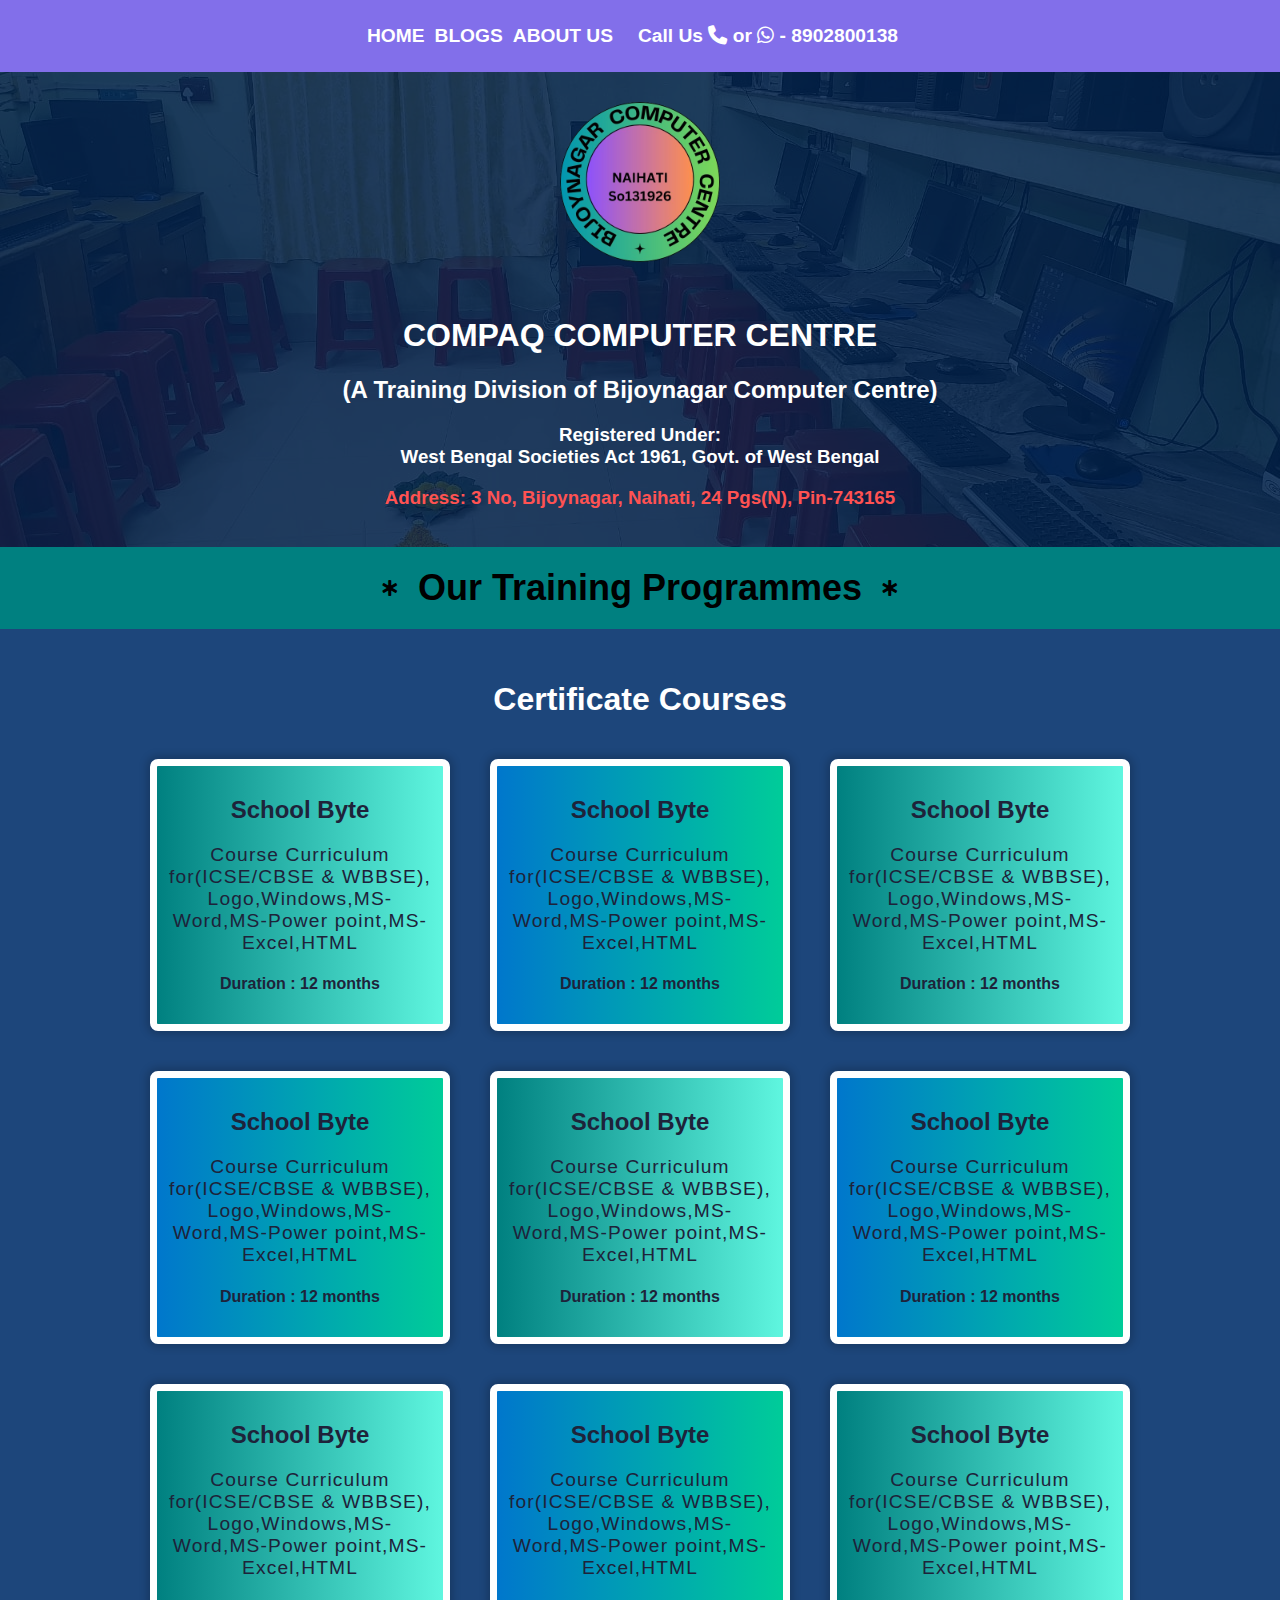
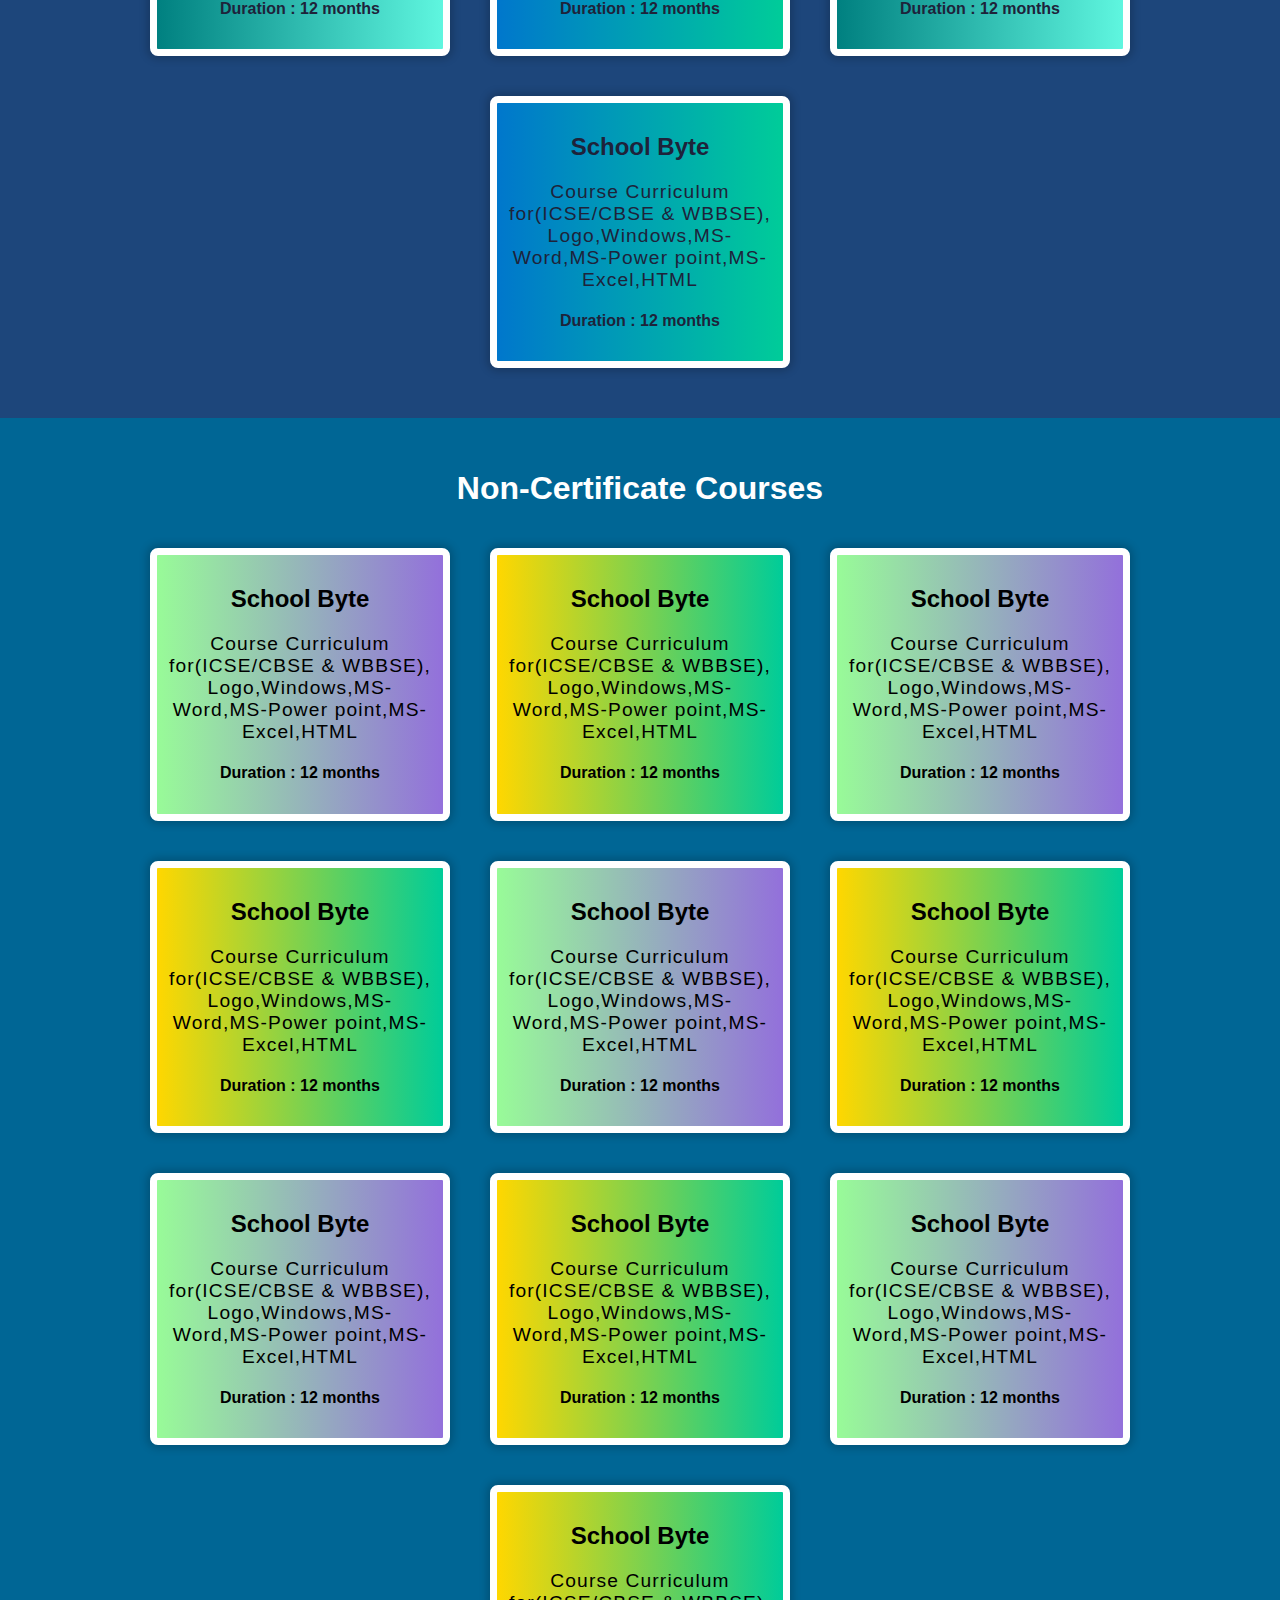
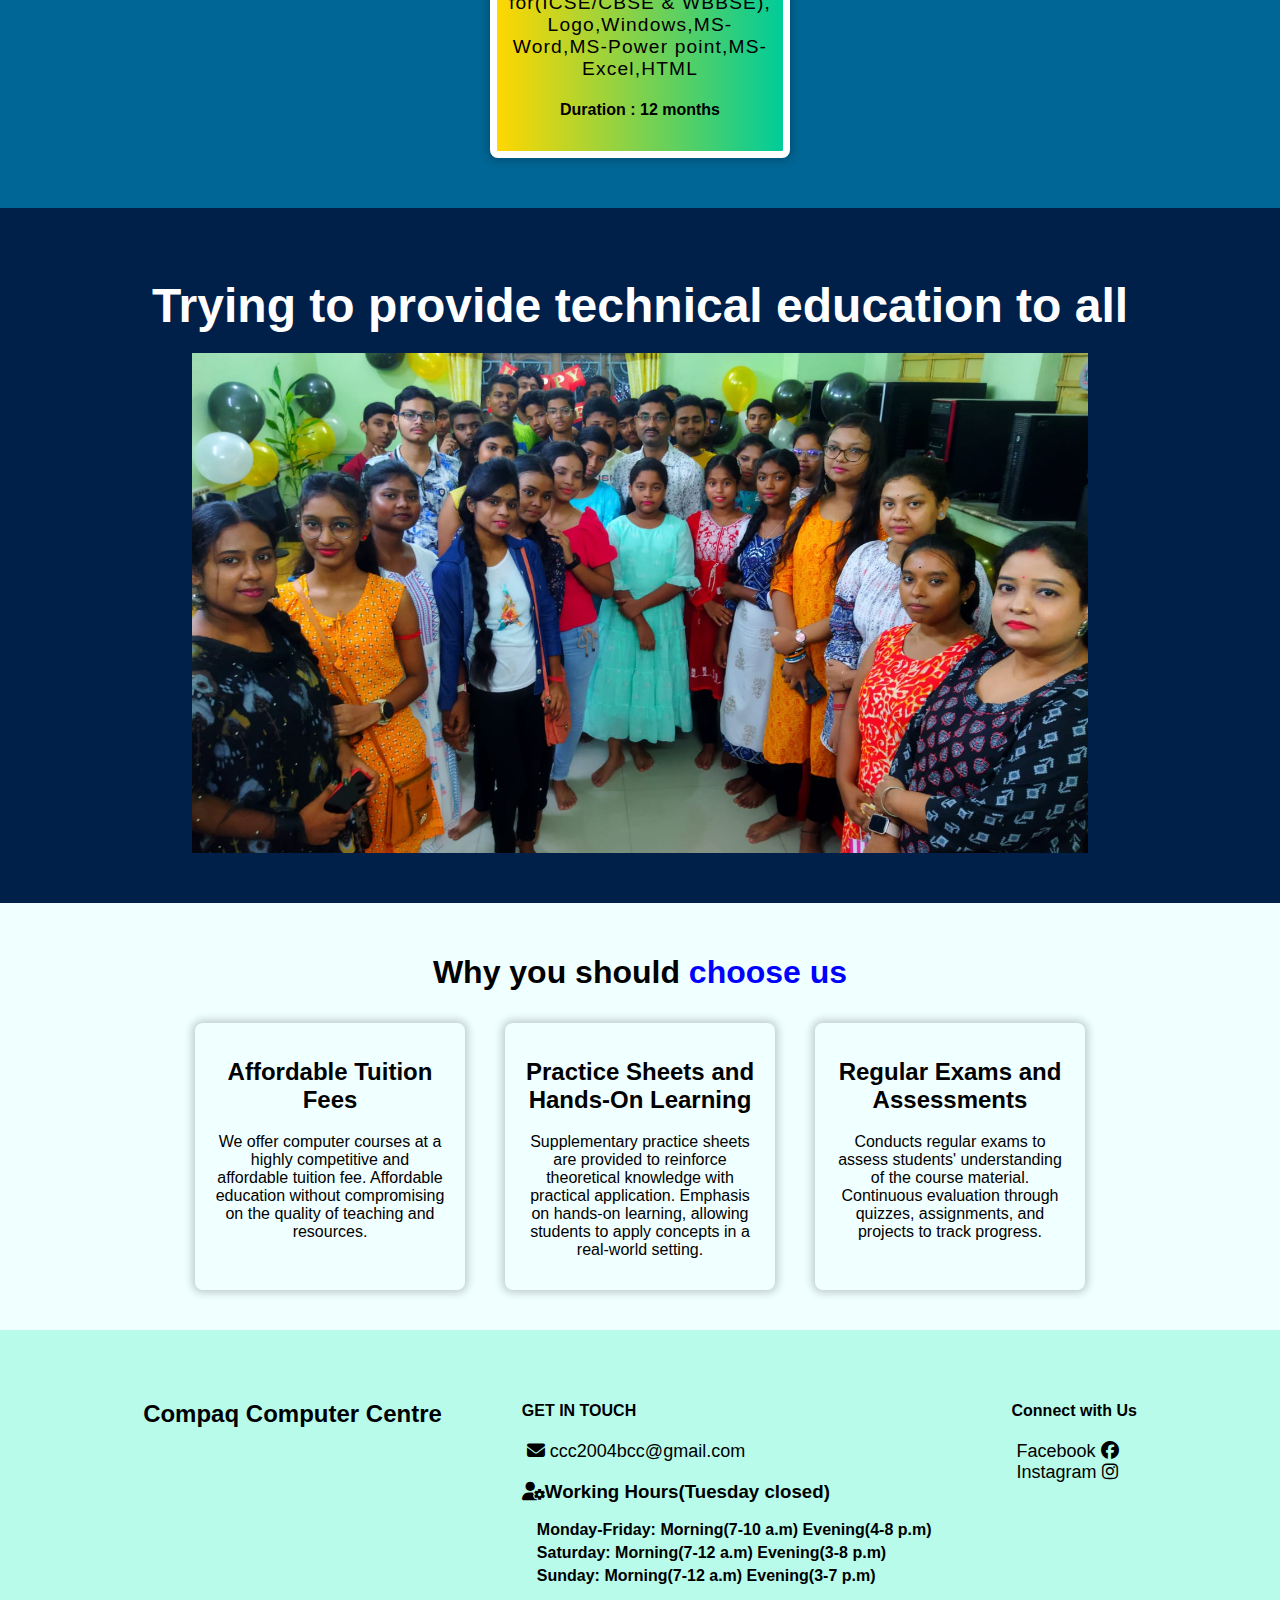
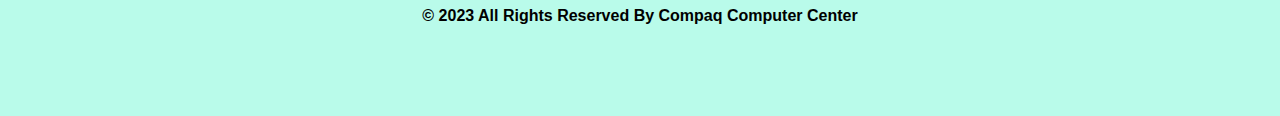
==== commit 06c188c3: "update" ====
--- a/index.html
+++ b/index.html
@@ -16,8 +16,7 @@
             <a href="index.html" class="nav_link">HOME</a>
             <a href="blogs.html" class="nav_link">BLOGS</a>
             <a href="#" class="nav_link">ABOUT US</a>
-            <p>Call Us <i class="fa-solid fa-phone"></i>8902800138 </p>
-            <p>Or Whatsapp <i class="fa-solid fa-phone"></i>8902800138 </p>
+            <p>Call Us <i class="fa-solid fa-phone"></i> or <i class="fa-brands fa-whatsapp"></i> - 8902800138</p>
 
         </div>
     </div>
@@ -211,6 +210,7 @@
             <div class="footer-container">
                 <div class="footer-content">
                     <h2>Compaq Computer Centre</h2>
+                    
                 </div>
                 <div class="footer-content">
                     <h4>GET IN TOUCH</h4>
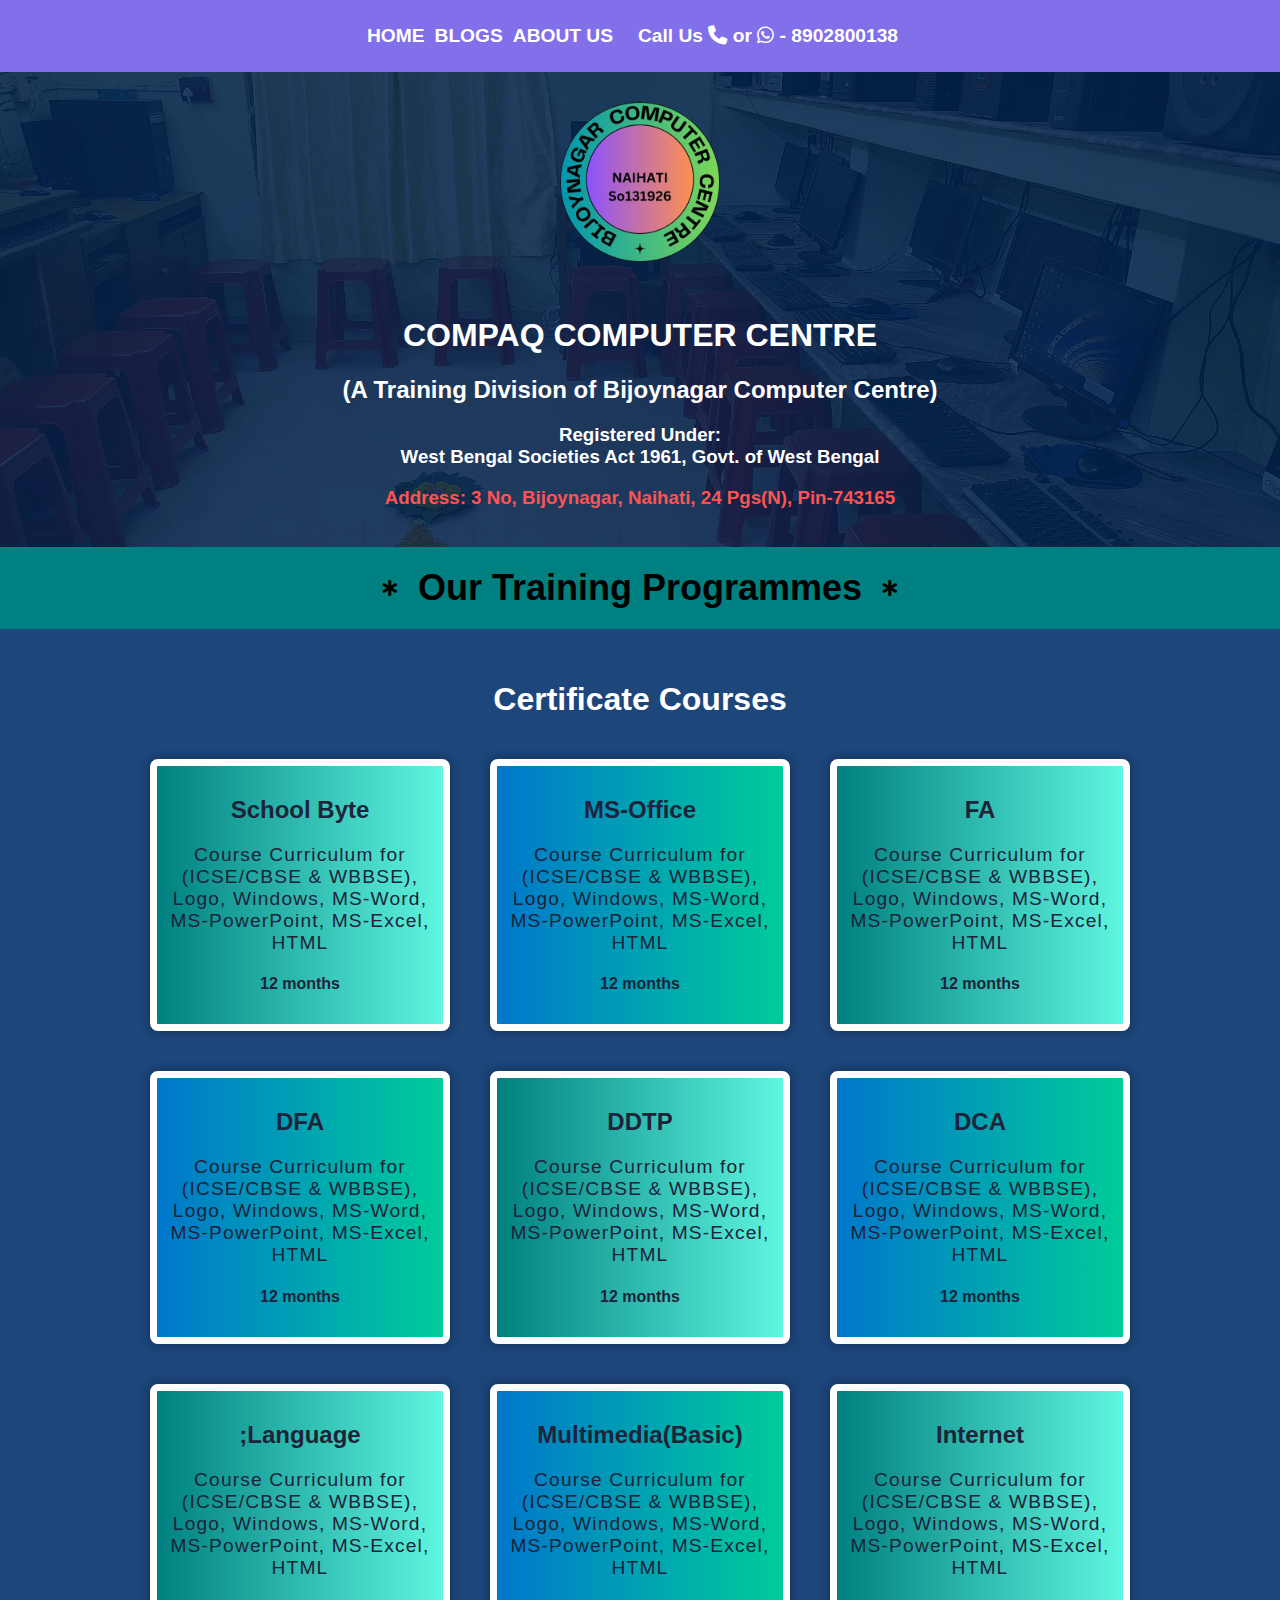
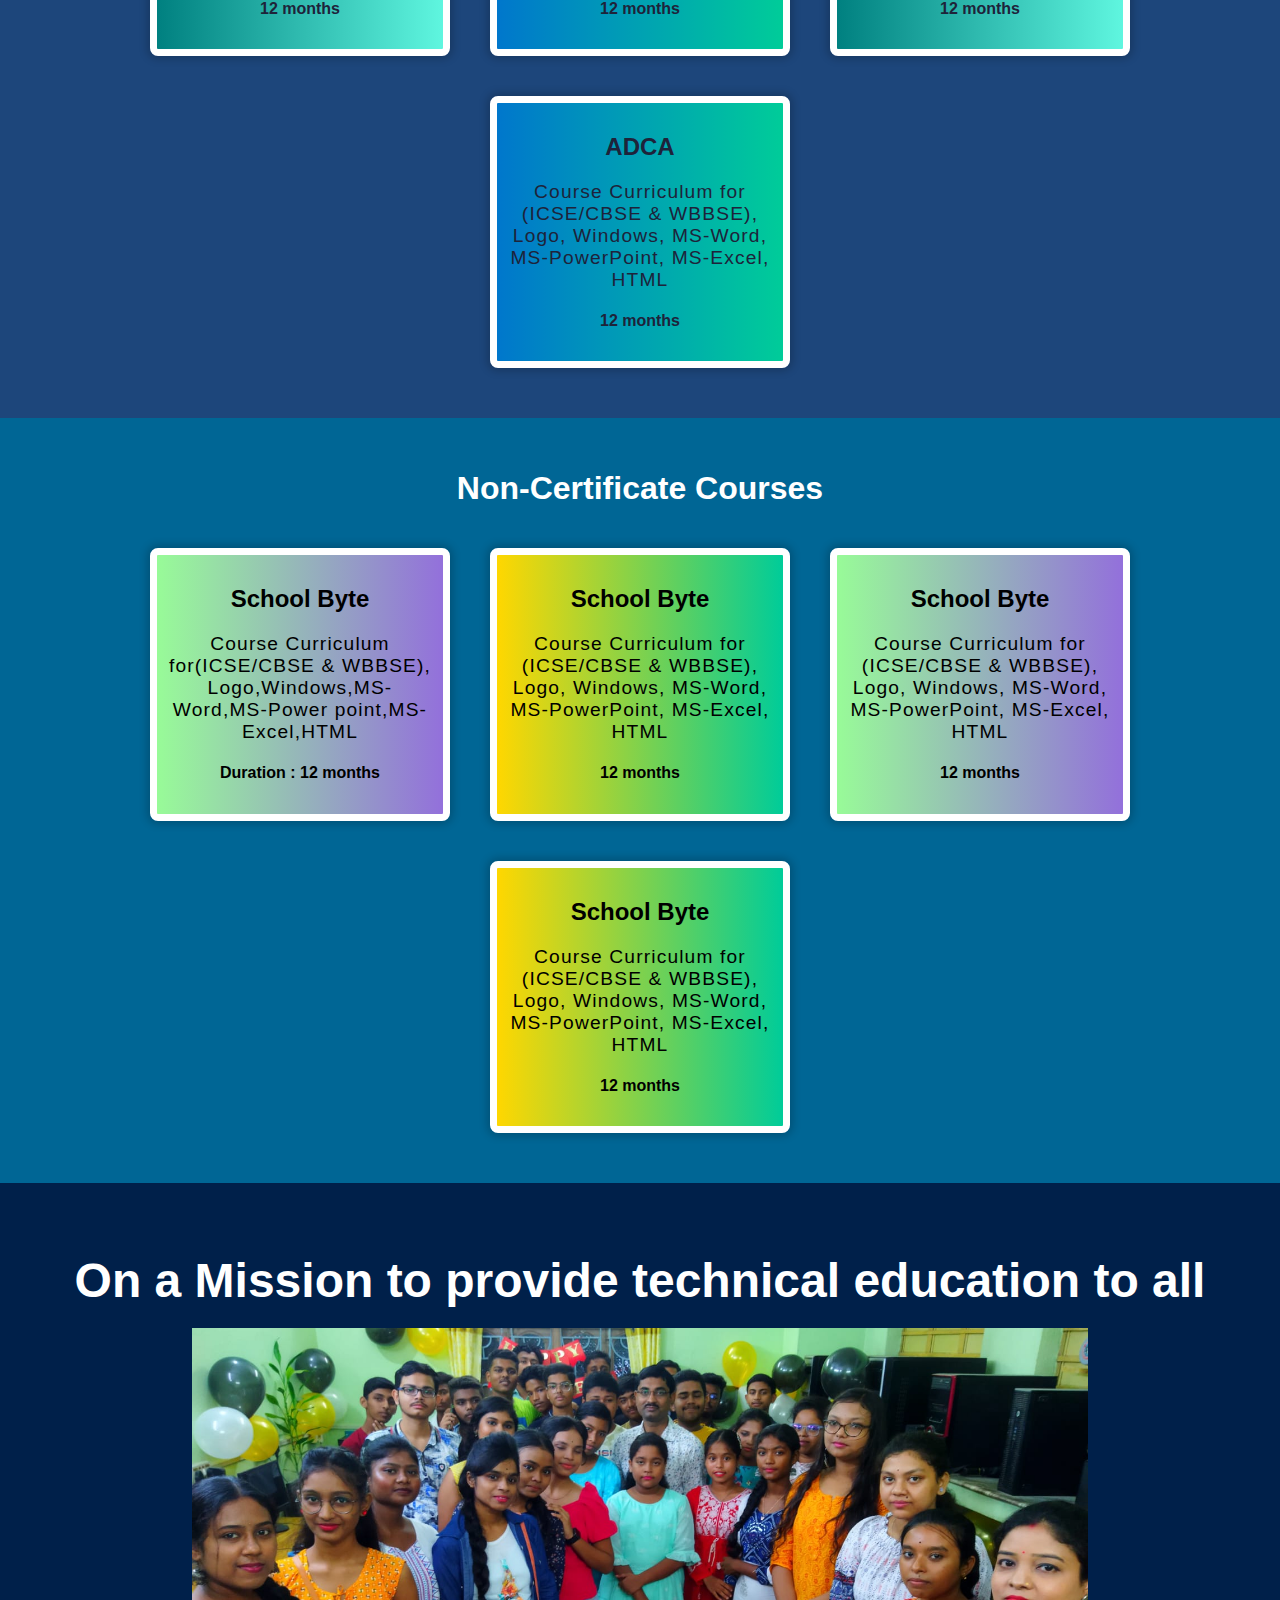
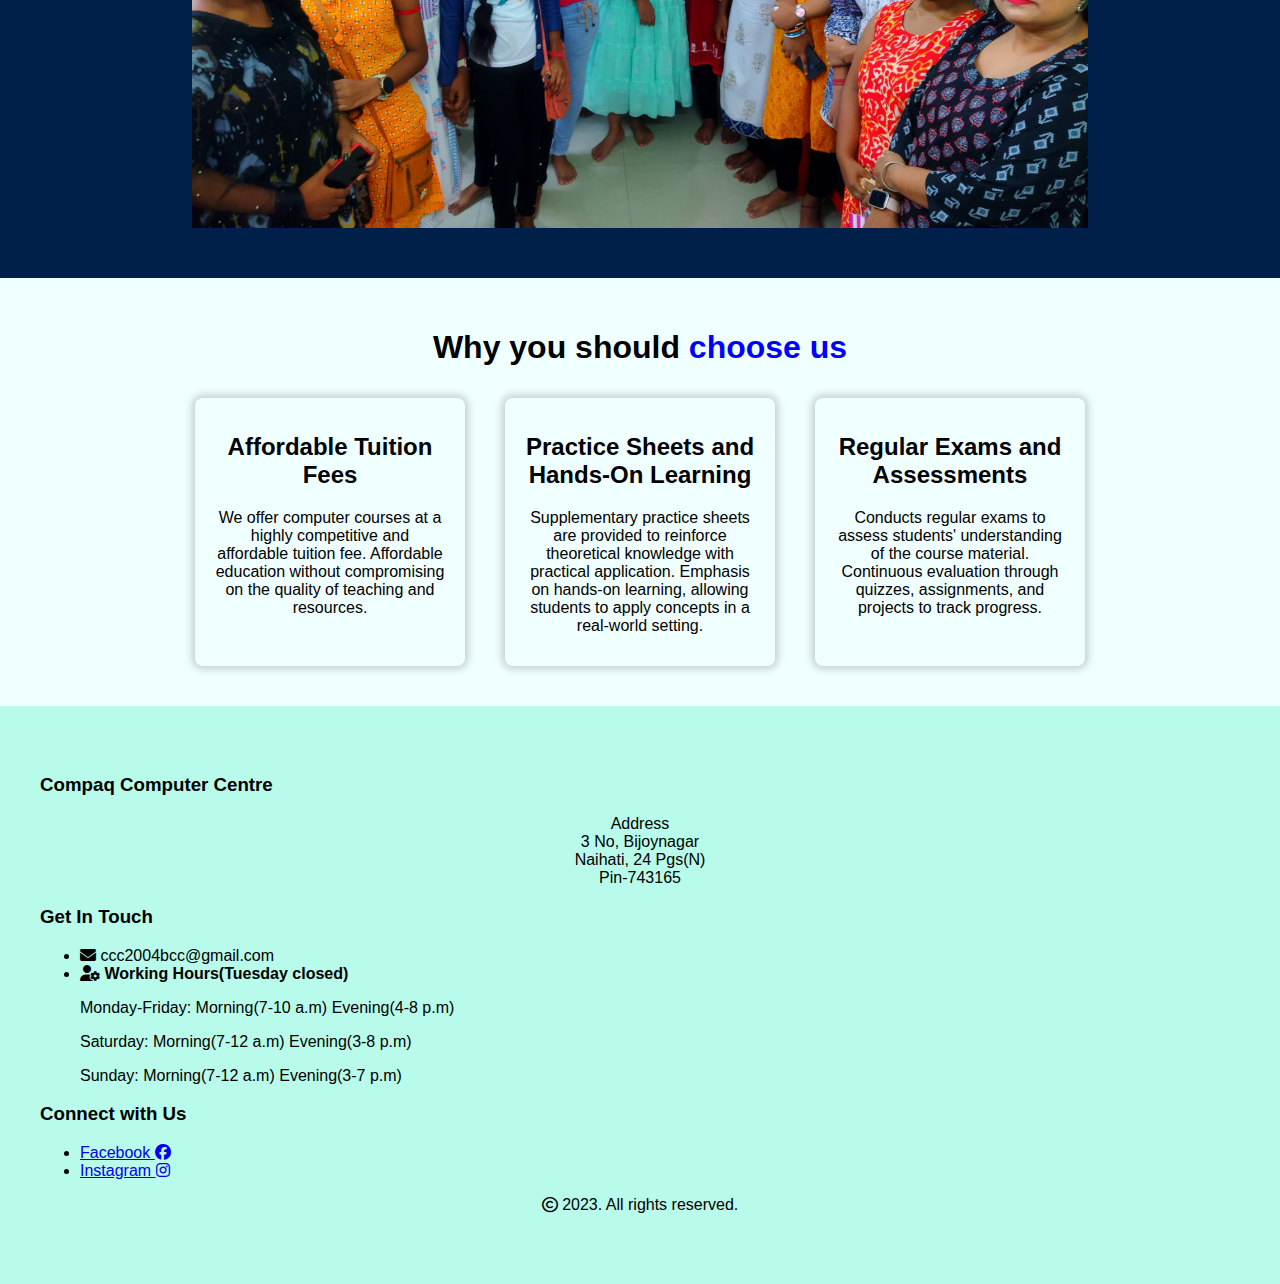
==== commit dcc154e2: "update" ====
--- a/index.html
+++ b/index.html
@@ -4,6 +4,7 @@
     <meta charset="UTF-8">
     <meta name="viewport" content="width=device-width, initial-scale=1.0">
     <link rel="stylesheet" href="index.css">
+    <link rel="stylesheet" href="index-mobile.css">
     <title>Document</title>
     <!-- <link href="https://cdn.jsdelivr.net/npm/bootstrap@5.3.2/dist/css/bootstrap.min.css" rel="stylesheet" integrity="sha384-T3c6CoIi6uLrA9TneNEoa7RxnatzjcDSCmG1MXxSR1GAsXEV/Dwwykc2MPK8M2HN" crossorigin="anonymous"> -->
     <link rel="stylesheet" href="https://cdnjs.cloudflare.com/ajax/libs/font-awesome/6.5.1/css/all.min.css">
@@ -47,71 +48,11 @@
             <div class="heading">
                 <i class="fa-solid fa-star-of-life"></i>
                 <h1>Our Training Programmes</h1>
-                <i class="fa-solid fa-star-of-life"></i>     
+                <i class="fa-solid fa-star-of-life"></i>   
             </div>
             <div class="certificate-course">
                 <h1>Certificate Courses</h1>
                 <div class="courses">
-                    <div class="course-container">
-                        <h2>School Byte</h2>
-                        <p>Course Curriculum for(ICSE/CBSE & WBBSE), Logo,Windows,MS-Word,MS-Power point,MS-Excel,HTML</p>
-                        <h4>Duration : 12 months</h4>
-                        
-                    </div>
-                    <div class="course-container">
-                        <h2>School Byte</h2>
-                        <p>Course Curriculum for(ICSE/CBSE & WBBSE), Logo,Windows,MS-Word,MS-Power point,MS-Excel,HTML</p>
-                        <h4>Duration : 12 months</h4>
-                        
-                    </div>
-                    <div class="course-container">
-                        <h2>School Byte</h2>
-                        <p>Course Curriculum for(ICSE/CBSE & WBBSE), Logo,Windows,MS-Word,MS-Power point,MS-Excel,HTML</p>
-                        <h4>Duration : 12 months</h4>
-                        
-                    </div>
-                    <div class="course-container">
-                        <h2>School Byte</h2>
-                        <p>Course Curriculum for(ICSE/CBSE & WBBSE), Logo,Windows,MS-Word,MS-Power point,MS-Excel,HTML</p>
-                        <h4>Duration : 12 months</h4>
-                        
-                    </div>
-                    <div class="course-container">
-                        <h2>School Byte</h2>
-                        <p>Course Curriculum for(ICSE/CBSE & WBBSE), Logo,Windows,MS-Word,MS-Power point,MS-Excel,HTML</p>
-                        <h4>Duration : 12 months</h4>
-                        
-                    </div>
-                    <div class="course-container">
-                        <h2>School Byte</h2>
-                        <p>Course Curriculum for(ICSE/CBSE & WBBSE), Logo,Windows,MS-Word,MS-Power point,MS-Excel,HTML</p>
-                        <h4>Duration : 12 months</h4>
-                        
-                    </div>
-                    <div class="course-container">
-                        <h2>School Byte</h2>
-                        <p>Course Curriculum for(ICSE/CBSE & WBBSE), Logo,Windows,MS-Word,MS-Power point,MS-Excel,HTML</p>
-                        <h4>Duration : 12 months</h4>
-                        
-                    </div>
-                    <div class="course-container">
-                        <h2>School Byte</h2>
-                        <p>Course Curriculum for(ICSE/CBSE & WBBSE), Logo,Windows,MS-Word,MS-Power point,MS-Excel,HTML</p>
-                        <h4>Duration : 12 months</h4>
-                        
-                    </div>
-                    <div class="course-container">
-                        <h2>School Byte</h2>
-                        <p>Course Curriculum for(ICSE/CBSE & WBBSE), Logo,Windows,MS-Word,MS-Power point,MS-Excel,HTML</p>
-                        <h4>Duration : 12 months</h4>
-                        
-                    </div>
-                    <div class="course-container">
-                        <h2>School Byte</h2>
-                        <p>Course Curriculum for(ICSE/CBSE & WBBSE), Logo,Windows,MS-Word,MS-Power point,MS-Excel,HTML</p>
-                        <h4>Duration : 12 months</h4>
-                        
-                    </div>
                 </div>
             </div>
             <div class="non-certificate-course">
@@ -123,65 +64,11 @@
                         <h4>Duration : 12 months</h4>
                          
                     </div>
-                    <div class="non-certificate-course-container">
-                        <h2>School Byte</h2>
-                        <p>Course Curriculum for(ICSE/CBSE & WBBSE), Logo,Windows,MS-Word,MS-Power point,MS-Excel,HTML</p>
-                        <h4>Duration : 12 months</h4>
-                         
-                    </div>
-                    <div class="non-certificate-course-container">
-                        <h2>School Byte</h2>
-                        <p>Course Curriculum for(ICSE/CBSE & WBBSE), Logo,Windows,MS-Word,MS-Power point,MS-Excel,HTML</p>
-                        <h4>Duration : 12 months</h4>
-                         
-                    </div>
-                    <div class="non-certificate-course-container">
-                        <h2>School Byte</h2>
-                        <p>Course Curriculum for(ICSE/CBSE & WBBSE), Logo,Windows,MS-Word,MS-Power point,MS-Excel,HTML</p>
-                        <h4>Duration : 12 months</h4>
-                         
-                    </div>
-                    <div class="non-certificate-course-container">
-                        <h2>School Byte</h2>
-                        <p>Course Curriculum for(ICSE/CBSE & WBBSE), Logo,Windows,MS-Word,MS-Power point,MS-Excel,HTML</p>
-                        <h4>Duration : 12 months</h4>
-                         
-                    </div>
-                    <div class="non-certificate-course-container">
-                        <h2>School Byte</h2>
-                        <p>Course Curriculum for(ICSE/CBSE & WBBSE), Logo,Windows,MS-Word,MS-Power point,MS-Excel,HTML</p>
-                        <h4>Duration : 12 months</h4>
-                        
-                    </div>
-                    <div class="non-certificate-course-container">
-                        <h2>School Byte</h2>
-                        <p>Course Curriculum for(ICSE/CBSE & WBBSE), Logo,Windows,MS-Word,MS-Power point,MS-Excel,HTML</p>
-                        <h4>Duration : 12 months</h4>
-                         
-                    </div>
-                    <div class="non-certificate-course-container">
-                        <h2>School Byte</h2>
-                        <p>Course Curriculum for(ICSE/CBSE & WBBSE), Logo,Windows,MS-Word,MS-Power point,MS-Excel,HTML</p>
-                        <h4>Duration : 12 months</h4>
-                         
-                    </div>
-                    <div class="non-certificate-course-container">
-                        <h2>School Byte</h2>
-                        <p>Course Curriculum for(ICSE/CBSE & WBBSE), Logo,Windows,MS-Word,MS-Power point,MS-Excel,HTML</p>
-                        <h4>Duration : 12 months</h4>
-                         
-                    </div>
-                    <div class="non-certificate-course-container">
-                        <h2>School Byte</h2>
-                        <p>Course Curriculum for(ICSE/CBSE & WBBSE), Logo,Windows,MS-Word,MS-Power point,MS-Excel,HTML</p>
-                        <h4>Duration : 12 months</h4>
-                         
-                    </div>
                 </div>
             </div>
         </div>
         <div class="container-3">
-            <h1>Trying to provide technical education to all</h1>
+            <h1>On a Mission to provide technical education to all</h1>
             <div class="container-pic">
                 <img src="2.jpg">
             </div>
@@ -206,36 +93,37 @@
                 </div>
             </div>
         </div>
-        <div class="footer">
-            <div class="footer-container">
-                <div class="footer-content">
-                    <h2>Compaq Computer Centre</h2>
-                    
+        <footer class="footer">
+            <div class="footer-content">
+                <div class="footer-column">
+                    <h3>Compaq Computer Centre</h3>
+                    <center><p class="address">Address<br> 3 No, Bijoynagar<br> Naihati, 24 Pgs(N)<br> Pin-743165</p></center>
                 </div>
-                <div class="footer-content">
-                    <h4>GET IN TOUCH</h4>
-                    <div class="connect">
-                        <a><i class="fa-solid fa-envelope"></i> ccc2004bcc@gmail.com</a><br>
-                        <h3><span data-node-type="icon" class="learnworlds-main-text-small flexible-part learnworlds-icon lw-dark-bg-text fas fa-user-cog" id="el_1693344616232_376"></span>Working Hours(Tuesday closed)</h3>
-                        <p>Monday-Friday: Morning(7-10 a.m) Evening(4-8 p.m)</p>
-                        <p>Saturday: Morning(7-12 a.m) Evening(3-8 p.m)</p>
-                        <p>Sunday: Morning(7-12 a.m) Evening(3-7 p.m)</p>
-                    </div>
+                <div class="footer-column">
+                    <h3>Get In Touch</h3>
+                    <ul>
+                        <li><i class="fa-solid fa-envelope"></i> ccc2004bcc@gmail.com</li>
+                        <li>
+                            <b><span data-node-type="icon" class="learnworlds-main-text-small flexible-part learnworlds-icon lw-dark-bg-text fas fa-user-cog" id="el_1693344616232_376"></span> Working Hours(Tuesday closed)</b>
+                            <p>Monday-Friday: Morning(7-10 a.m) Evening(4-8 p.m)</p>
+                            <p>Saturday: Morning(7-12 a.m) Evening(3-8 p.m)</p>
+                            <p>Sunday: Morning(7-12 a.m) Evening(3-7 p.m)</p>
+                        </li>
+                                
+                    </ul>
                 </div>
-                <div class="footer-content">
-                    <h4>Connect with Us</h4>
-                    <div class="connect">
-                        <a href="https://m.facebook.com/people/Compaq-Computer-Centre/100054310789293/">Facebook <i class="fa-brands fa-facebook"></i></a><br>
-                        <a href="https://www.instagram.com/compaq_computer_center?igshid=NGVhN2U2NjQ0Yg==">Instagram <i class="fa-brands fa-instagram"></i></a>
-                    </div>    
+                <div class="footer-column">
+                    <h3>Connect with Us</h3>
+                    <ul>
+                        <li><a href="https://m.facebook.com/people/Compaq-Computer-Centre/100054310789293/">Facebook <i class="fa-brands fa-facebook"></i></a></li>
+                        <li><a href="https://www.instagram.com/compaq_computer_center?igshid=NGVhN2U2NjQ0Yg==">Instagram <i class="fa-brands fa-instagram"></i></a></li>
+                    </ul>
                 </div>
             </div>
-            <h4>© 2023 All Rights Reserved By Compaq Computer Center</h4>
-        </div>
+            <div class="copyright"><i class="fa-regular fa-copyright"></i> 2023. All rights reserved.</div>
+        </footer>
     </div>
     <script src="script.js"></script>
 </body>
-<footer>
 
-</footer>
 </html>--- a/index-mobile.css
+++ b/index-mobile.css
@@ -0,0 +1,328 @@
+@media screen and (min-width:290px) and (max-width:575px) {
+    body{
+        background-color: #000000;
+        padding: 0;
+        margin: 0;
+        font-family: 'Poppins', sans-serif;
+    }
+
+    .wrapper-main{
+        width: 100%;
+        background-color:#00204a;
+        margin: 0 auto;
+        justify-content: center;
+        text-align: center;
+    }
+    
+    .header {
+        background-color: #826fea;
+        margin: 0 auto;
+        justify-content: center;
+        align-items: center;
+        text-align: center;
+        padding: 5px; 
+    }
+    
+    .logo {
+        padding: 0 10px;
+        color: #ffff;
+        font-size: 18px;
+        transition: color 0.3s ease; 
+    }
+    
+    .navigation{
+        text-align: center;
+        justify-content: center;
+        margin: 20px auto;
+        color: #fff;
+    }
+    
+    .navigation p{
+       display: none;
+    }
+    
+    .nav_link {
+        text-decoration: none;
+        margin: 0 5px;
+        color: #fff;
+        font-weight: bold;
+        font-size: larger;
+    }
+    
+    .nav_link:hover {
+        color: rgb(0, 0, 0);
+        border: none;
+        border-bottom: 1px solid #000000;
+    }
+    
+    
+    .container-header {
+        justify-content: center;
+        text-align: center;
+        align-items: center;
+        position: relative;
+        overflow: hidden; /* Add overflow: hidden to limit the child content */
+    }
+    
+    .container-header-image {
+        top: 0;
+        left: 50%; /* Adjust the left position to center the image horizontally */
+        transform: translateX(-50%); /* Center the image horizontally */
+        width: 100%;
+        opacity: 15%;
+        position: absolute;
+        z-index: 1; /* Ensure the image is behind the content in container-1 */
+    }
+    
+    .container-header-image img{
+        width: 100%;
+    }
+    
+    .container-1 {
+        padding: 10px;
+        justify-content: center;
+        z-index: 2;
+        position: relative;
+    }
+    
+    
+    .container-1-text {
+        justify-content: center;
+        text-align: center;
+        padding: 10px 20px;
+        color: rgb(255, 255, 255);
+        z-index: 2;
+    }
+    
+    .training{
+        background-color: #008080;
+        text-align: center;
+        justify-content: center;
+        align-items: center;
+    }
+    .heading{
+        display: flex;
+        text-align: center;
+        justify-content: center;
+        align-items: center;
+        padding: 20px 20px;
+    }
+    .heading h1{
+        font-size: 36px;
+        margin : 0 20px;
+    }
+    
+    .certificate-course{
+        padding: 30px 20px;
+        background-color: #1d467b;
+        text-align: center;
+        justify-content: center;
+        color: #ffffff;
+    }
+    
+    .courses{
+        display: flex;
+        justify-content: center;
+        color: #1e233a;
+        flex-wrap:wrap;
+    }
+    
+    .course-container:nth-child(even) {
+        box-sizing: border-box;
+        border: 7px solid #ffffff;
+        border-radius: 8px;
+        padding: 10px;
+        background: linear-gradient(to right, #0077cc , #00cc99);
+        box-shadow: 0 0 8px 3px rgb(5, 5, 5, 0.2);
+        margin: 20px 20px;
+        width: 300px;
+    }
+    
+    .course-container:nth-child(odd) {
+        box-sizing: border-box;
+        border: 7px solid #ffffff;
+        border-radius: 8px;
+        padding: 10px;
+        background: linear-gradient(to right, #008080 , #5ff6df);
+        box-shadow: 0 0 8px 3px rgb(5, 5, 5, 0.2);
+        margin: 20px 20px;
+        width: 300px;
+    }
+    
+    .non-certificate-course{
+        padding: 30px 20px;
+        background-color: #006695;
+        text-align: center;
+        justify-content: center;
+        color: #ffffff;
+    }
+    
+    .ncourses{
+        display: flex;
+        justify-content: center;
+        color: #000000;
+        flex-wrap:wrap;
+    }
+    
+    .non-certificate-course-container:nth-child(even) {
+        box-sizing: border-box;
+        border: 7px solid #ffffff;
+        border-radius: 8px;
+        padding: 10px;
+        background: linear-gradient(to right, #ffd700 , #00cc99);
+        box-shadow: 0 0 8px 3px rgb(5, 5, 5, 0.2);
+        margin: 20px 20px;
+        width: 300px;
+    }
+    
+    .non-certificate-course-container:nth-child(odd) {
+        box-sizing: border-box;
+        border: 7px solid #ffffff;
+        border-radius: 8px;
+        padding: 10px;
+        background: linear-gradient(to right, #98fb98 , #9370db);
+        box-shadow: 0 0 8px 3px rgb(5, 5, 5, 0.2);
+        margin: 20px 20px;
+        width: 300px;
+    }
+    .non-certificate-course-container p{
+        font-size: larger;
+        letter-spacing: 0.06em;
+    }
+    .course-container p{
+        font-size: larger;
+        letter-spacing: 0.06em;
+    }
+    
+    .container-3 {
+        justify-content: center;
+        align-items: center;
+        text-align: center;
+        color: #fff;
+        font-size: x-large;
+        padding: 50px 0;
+    }
+    
+    .container-3  h1{
+        margin: 20px 0;
+        font-size: larger;
+    }
+    
+    .container-pic {
+        justify-content: center;
+        margin:0 auto;
+        width: 170;
+        height: 200px;
+        padding: 10px;
+    }
+    
+    .container-pic img {
+        object-fit: cover;
+        width: 100%;
+        height: 100%;
+        display: block; 
+        margin: 0 auto;
+    }
+    
+    .why-us{
+        justify-content: center;
+        background-color: azure;
+        padding:50px;
+    }
+    
+    .choose-container{
+        display: flex;
+        flex-wrap: wrap;
+        justify-content: center;
+    }
+    
+    .choose-container-content{
+        width: 270px;
+        box-shadow: 0 0 8px 3px rgb(5, 5, 5, 0.2);
+        padding: 15px 20px;
+        box-sizing: border-box;
+        border-radius:8px;
+        margin: 10px 20px;
+    }
+    
+    /*****************************************Footer Section******************************************/
+    .footer {
+        background-color: #333;
+        color: #fff;
+        padding: 70px;
+        margin: 0 auto;
+        font-family: Arial, sans-serif;
+        text-align: center;
+        justify-content: center;
+        align-items: center;
+    }
+    
+    .footer h3 {
+        font-size: 18px;
+        margin-bottom: 15px;
+        color: #ff9f00;
+    }
+    
+    .footer li {
+        margin-bottom: 10px;
+    }
+    
+    .footer a {
+        text-decoration: none;
+        color: #fff;
+        font-weight: bold;
+    }
+    
+    .footer-content {
+        justify-content: center;
+        margin: 0 auto;
+    }
+    
+    .footer-column {
+        text-align: left;
+        margin: 0 40px;
+    }
+    
+    .footer-column h3 {
+        font-size: 20px;
+        margin-bottom: 10px;
+    }
+    
+    .footer-column ul {
+        list-style: none;
+        padding: 0;
+        font-size: larger;
+    }
+    
+    .footer-column ul li {
+        margin-bottom: 5px;
+    }
+    
+    .footer-column ul li p{
+        margin: 5px 0 0 25px;
+        color: #ecad81;
+    }
+    
+    .footer-column a {
+        text-decoration: none;
+        color: #fff;
+        transition: color 0.3s;
+    }
+    
+    .footer-column a:hover {
+        color: #08c;
+    }
+     
+    .address{
+        color: #d89797;
+        font-size: large;
+        margin-bottom: 5px;
+    }
+    
+    .copyright{
+        color: #ffff;
+        letter-spacing: 0.08em;
+        margin: 40px 0 0 0;
+        font-size: larger;
+    }
+}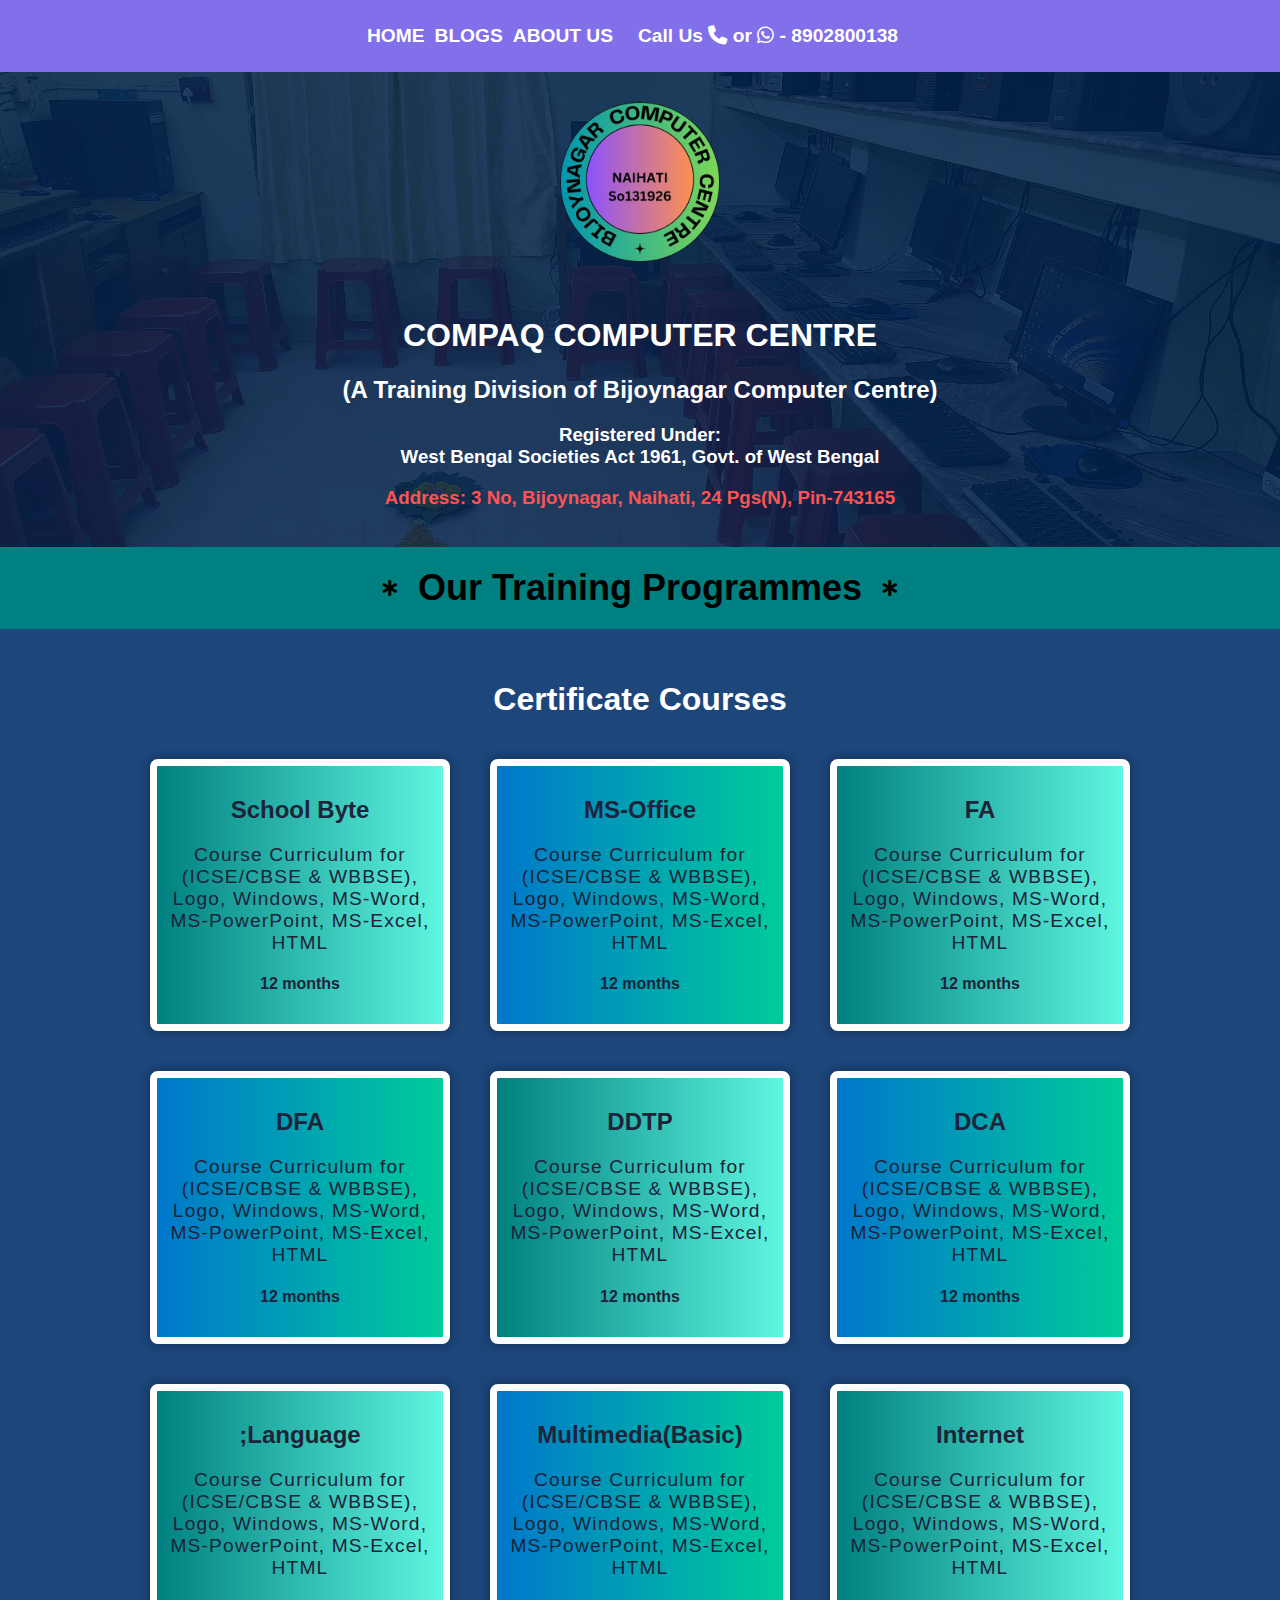
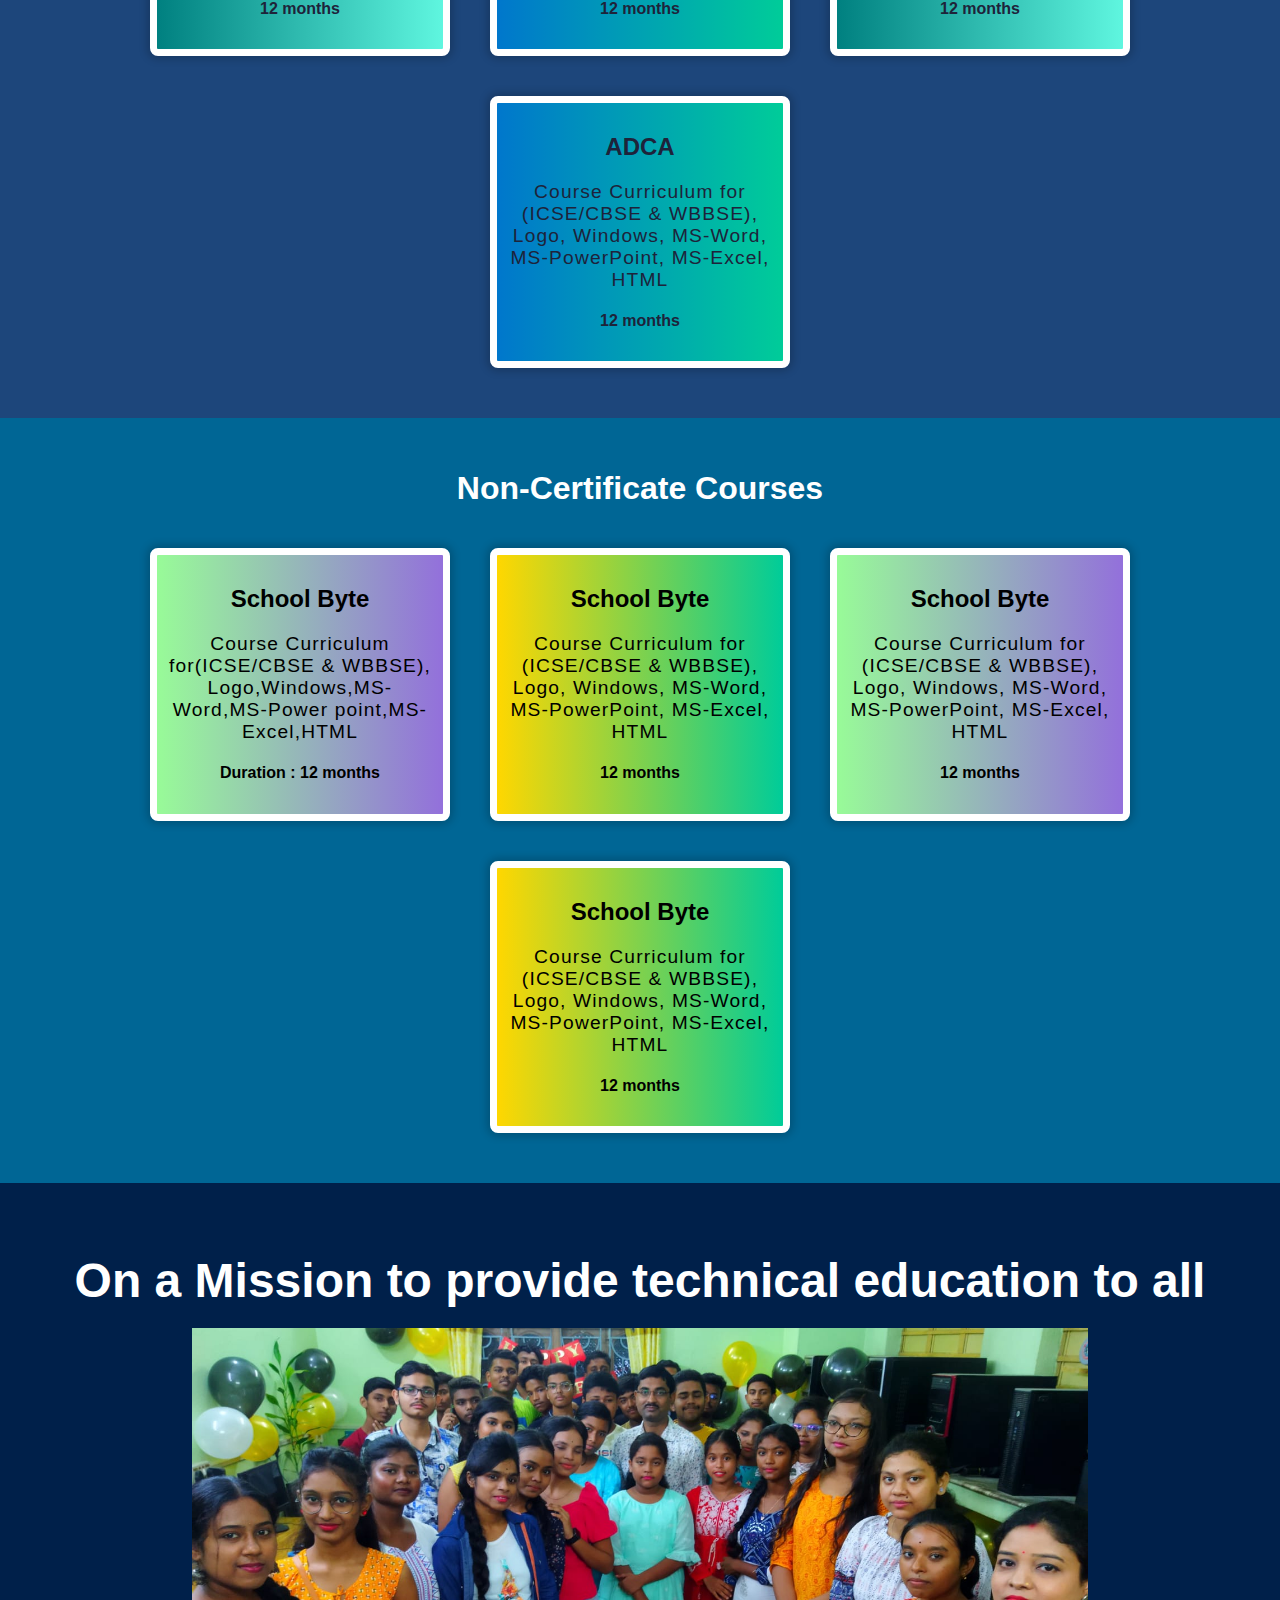
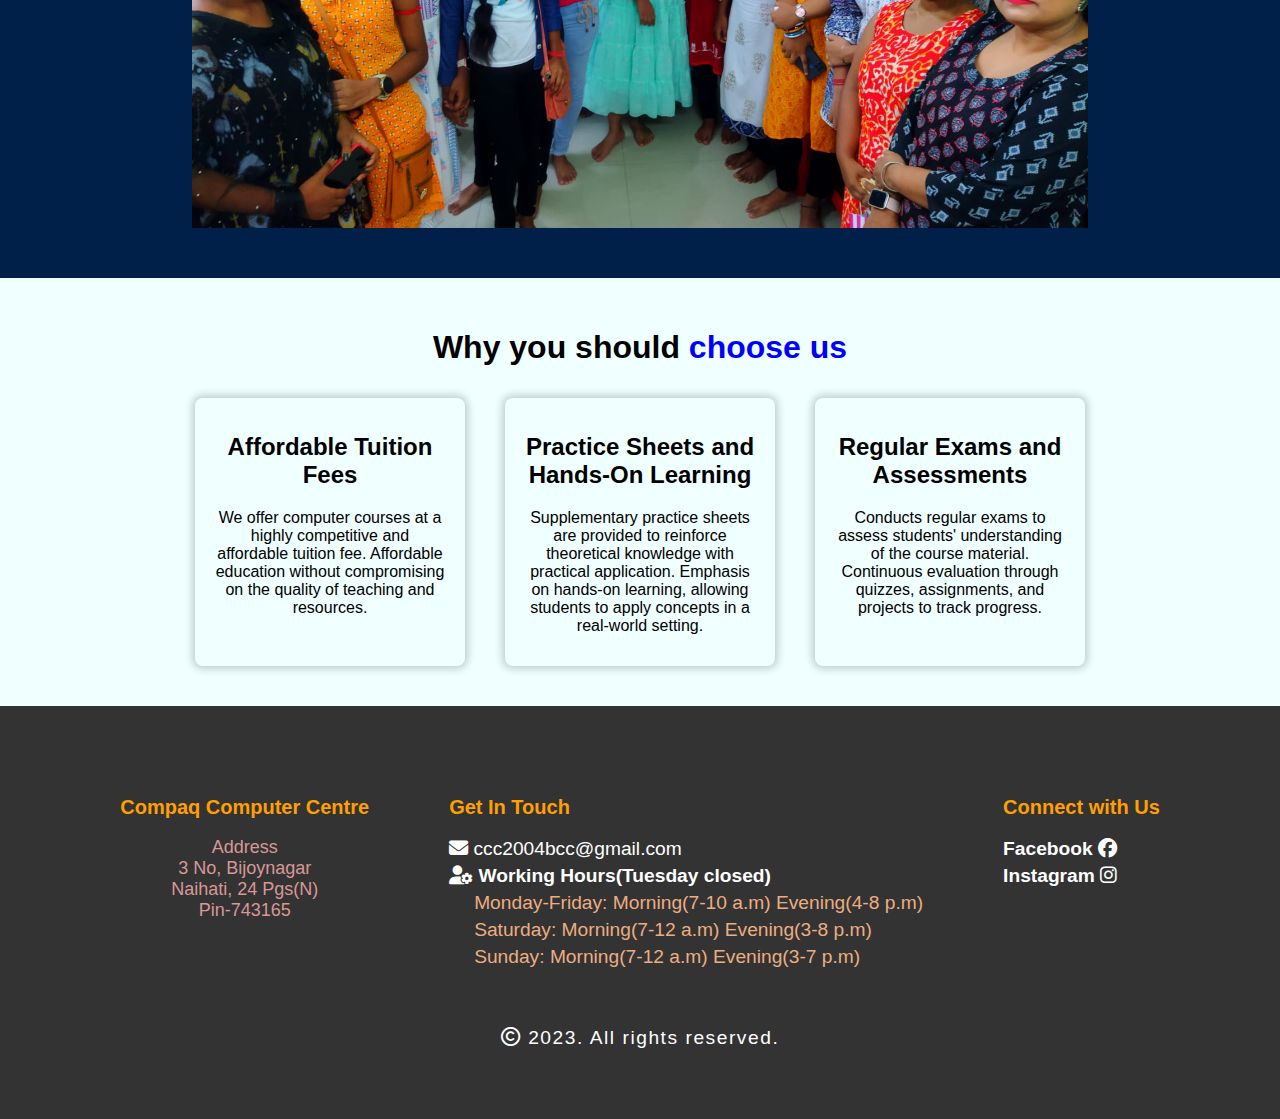
==== commit 0019b0fd: "mobile_view_update" ====
--- a/index.html
+++ b/index.html
@@ -98,6 +98,7 @@
                 <div class="footer-column">
                     <h3>Compaq Computer Centre</h3>
                     <center><p class="address">Address<br> 3 No, Bijoynagar<br> Naihati, 24 Pgs(N)<br> Pin-743165</p></center>
+                    <p class="call">Call Us- 8902800138</p>
                 </div>
                 <div class="footer-column">
                     <h3>Get In Touch</h3>
--- a/index.css
+++ b/index.css
@@ -1,284 +1,370 @@
-body{
-    background-color: #000000;
-    padding: 0;
-    margin: 0;
-    font-family: 'Poppins', sans-serif;
+@media screen and (min-width:1024px) {
+    body{
+        background-color: #ffffff;
+        padding: 0;
+        margin: 0;
+        font-family: 'Poppins', sans-serif;
+    }
+    
+    .header {
+        background-color: #826fea;
+        margin: 0 auto;
+        justify-content: center;
+        align-items: center;
+        text-align: center;
+        padding: 5px; 
+    }
+    
+    .logo {
+        padding: 0 10px;
+        color: #ffff;
+        font-size: 18px;
+        transition: color 0.3s ease; 
+    }
+    
+    .navigation{
+        text-align: center;
+        justify-content: center;
+        margin: 20px auto;
+        display: flex;
+        color: #fff;
+    }
+    
+    .navigation p{
+        margin: 0 20px;
+        font-size: larger;
+        font-weight: bold;
+    }
+    
+    .nav_link {
+        text-decoration: none;
+        margin: 0 5px;
+        color: #fff;
+        font-weight: bold;
+        font-size: larger;
+    }
+    
+    .nav_link:hover {
+        color: rgb(0, 0, 0);
+        border: none;
+        border-bottom: 1px solid #000000;
+    }
+    
+    .wrapper-main {
+        background-color:#00204a;
+        max-width: 2000px;
+        margin: 0 auto;
+        justify-content: center;
+        text-align: center;
+        transition: background-color 0.3s ease; 
+    }
+    
+    .container-header {
+        justify-content: center;
+        text-align: center;
+        align-items: center;
+        position: relative;
+        overflow: hidden; /* Add overflow: hidden to limit the child content */
+    }
+    
+    .container-header-image {
+        top: 0;
+        left: 50%; /* Adjust the left position to center the image horizontally */
+        transform: translateX(-50%); /* Center the image horizontally */
+        width: 100%;
+        opacity: 15%;
+        position: absolute;
+        z-index: 1; /* Ensure the image is behind the content in container-1 */
+    }
+    
+    .container-header-image img{
+        width: 100%;
+    }
+    
+    .container-1 {
+        padding: 10px;
+        justify-content: center;
+        z-index: 2;
+        position: relative;
+    }
+    
+    
+    .container-1-text {
+        justify-content: center;
+        text-align: center;
+        padding: 10px 20px;
+        color: rgb(255, 255, 255);
+        z-index: 2;
+    }
+    
+    .training{
+        background-color: #008080;
+        text-align: center;
+        justify-content: center;
+        align-items: center;
+    }
+    .heading{
+        display: flex;
+        text-align: center;
+        justify-content: center;
+        align-items: center;
+        padding: 20px 0;
+    }
+    .heading h1{
+        font-size: 36px;
+        margin : 0 20px;
+    }
+    
+    .certificate-course{
+        padding: 30px 20px;
+        background-color: #1d467b;
+        text-align: center;
+        justify-content: center;
+        color: #ffffff;
+    }
+    
+    .courses{
+        display: flex;
+        justify-content: center;
+        color: #1e233a;
+        flex-wrap:wrap;
+    }
+    
+    .course-container:nth-child(even) {
+        box-sizing: border-box;
+        border: 7px solid #ffffff;
+        border-radius: 8px;
+        padding: 10px;
+        background: linear-gradient(to right, #0077cc , #00cc99);
+        box-shadow: 0 0 8px 3px rgb(5, 5, 5, 0.2);
+        margin: 20px 20px;
+        width: 300px;
+    }
+    
+    .course-container:nth-child(odd) {
+        box-sizing: border-box;
+        border: 7px solid #ffffff;
+        border-radius: 8px;
+        padding: 10px;
+        background: linear-gradient(to right, #008080 , #5ff6df);
+        box-shadow: 0 0 8px 3px rgb(5, 5, 5, 0.2);
+        margin: 20px 20px;
+        width: 300px;
+    }
+    
+    .non-certificate-course{
+        padding: 30px 20px;
+        background-color: #006695;
+        text-align: center;
+        justify-content: center;
+        color: #ffffff;
+    }
+    
+    .ncourses{
+        display: flex;
+        justify-content: center;
+        color: #000000;
+        flex-wrap:wrap;
+    }
+    
+    .non-certificate-course-container:nth-child(even) {
+        box-sizing: border-box;
+        border: 7px solid #ffffff;
+        border-radius: 8px;
+        padding: 10px;
+        background: linear-gradient(to right, #ffd700 , #00cc99);
+        box-shadow: 0 0 8px 3px rgb(5, 5, 5, 0.2);
+        margin: 20px 20px;
+        width: 300px;
+    }
+    
+    .non-certificate-course-container:nth-child(odd) {
+        box-sizing: border-box;
+        border: 7px solid #ffffff;
+        border-radius: 8px;
+        padding: 10px;
+        background: linear-gradient(to right, #98fb98 , #9370db);
+        box-shadow: 0 0 8px 3px rgb(5, 5, 5, 0.2);
+        margin: 20px 20px;
+        width: 300px;
+    }
+    .non-certificate-course-container p{
+        font-size: larger;
+        letter-spacing: 0.06em;
+    }
+    .course-container p{
+        font-size: larger;
+        letter-spacing: 0.06em;
+    }
+    
+    .container-3 {
+        justify-content: center;
+        align-items: center;
+        text-align: center;
+        color: #fff;
+        font-size: x-large;
+        padding: 50px 0;
+    }
+    
+    .container-3  h1{
+        margin: 20px 0;
+    }
+    
+    .container-pic {
+        justify-content: center;
+        margin:0 auto;
+        width: 70%;
+        height: 500px;
+    }
+    
+    .container-pic img {
+        object-fit: cover;
+        width: 100%;
+        height: 100%;
+        display: block; 
+        margin: 0 auto;
+    }
+    
+    .why-us{
+        justify-content: center;
+        background-color: azure;
+        padding:30px;
+    }
+    
+    .choose-container{
+        display: flex;
+        flex-wrap: wrap;
+        justify-content: center;
+    }
+    
+    .choose-container-content{
+        width: 270px;
+        box-shadow: 0 0 8px 3px rgb(5, 5, 5, 0.2);
+        padding: 15px 20px;
+        box-sizing: border-box;
+        border-radius:8px;
+        margin: 10px 20px;
+    }
+    
+    /*****************************************Footer Section******************************************/
+    .footer {
+        background-color: #333;
+        color: #fff;
+        padding: 70px;
+        margin: 0 auto;
+        font-family: Arial, sans-serif;
+        text-align: center;
+        justify-content: center;
+        align-items: center;
+    }
+    
+    .footer h3 {
+        font-size: 18px;
+        margin-bottom: 15px;
+        color: #ff9f00;
+    }
+    
+    .footer li {
+        margin-bottom: 10px;
+    }
+    
+    .footer a {
+        text-decoration: none;
+        color: #fff;
+        font-weight: bold;
+    }
+    
+    .footer-content {
+        display: flex;
+        justify-content: center;
+        margin: 0 auto;
+    }
+    
+    .footer-column {
+        text-align: left;
+        margin: 0 40px;
+    }
+    
+    .footer-column h3 {
+        font-size: 20px;
+        margin-bottom: 10px;
+    }
+    
+    .footer-column ul {
+        list-style: none;
+        padding: 0;
+        font-size: larger;
+    }
+    
+    .footer-column ul li {
+        margin-bottom: 5px;
+    }
+    
+    .footer-column ul li p{
+        margin: 5px 0 0 25px;
+        color: #ecad81;
+    }
+    
+    .footer-column a {
+        text-decoration: none;
+        color: #fff;
+        transition: color 0.3s;
+    }
+    
+    .footer-column a:hover {
+        color: #08c;
+    }
+     
+    .address{
+        color: #d89797;
+        font-size: large;
+        margin-bottom: 5px;
+    }
+    
+    .copyright{
+        color: #ffff;
+        letter-spacing: 0.08em;
+        margin: 40px 0 0 0;
+        font-size: larger;
+    }
+
+    .call{
+        display: none;
+    }
+    
+    
 }
 
-.header {
-    background-color: #826fea;
-    margin: 0 auto;
-    justify-content: center;
-    align-items: center;
-    text-align: center;
-    padding: 5px; 
-}
-
-.logo {
-    padding: 0 10px;
-    color: #ffff;
-    font-size: 18px;
-    transition: color 0.3s ease; 
-}
-
-.navigation{
-    text-align: center;
-    justify-content: center;
-    margin: 20px auto;
-    display: flex;
-    color: #fff;
-}
-
-.navigation p{
-    margin: 0 20px;
-    font-size: larger;
-    font-weight: bold;
-}
-
-.nav_link {
-    text-decoration: none;
-    margin: 0 5px;
-    color: #fff;
-    font-weight: bold;
-    font-size: larger;
-}
-
-.nav_link:hover {
-    color: rgb(205, 226, 248);
-    border: none;
-    border-bottom: 1px solid #ffffff;
-}
-
-.wrapper-main {
-    background-color:#00204a;
-    max-width: 2000px;
-    margin: 0 auto;
-    justify-content: center;
-    text-align: center;
-    transition: background-color 0.3s ease; 
-}
-
-.container-header {
-    justify-content: center;
-    text-align: center;
-    align-items: center;
-    position: relative;
-    overflow: hidden; /* Add overflow: hidden to limit the child content */
-}
-
-.container-header-image {
-    top: 0;
-    left: 50%; /* Adjust the left position to center the image horizontally */
-    transform: translateX(-50%); /* Center the image horizontally */
-    width: fit-content;
-    opacity: 15%;
-    position: absolute;
-    z-index: 1; /* Ensure the image is behind the content in container-1 */
-}
-
-.container-1 {
-    padding: 10px;
-    justify-content: center;
-    z-index: 2;
-    position: relative;
-}
-
-
-.container-1-text {
-    justify-content: center;
-    text-align: center;
-    padding: 10px 20px;
-    color: rgb(255, 255, 255);
-    z-index: 2;
-}
-
-.training{
-    background-color: #008080;
-    text-align: center;
-    justify-content: center;
-    align-items: center;
-}
-.heading{
-    display: flex;
-    text-align: center;
-    justify-content: center;
-    align-items: center;
-    padding: 20px 0;
-}
-.heading h1{
-    font-size: 36px;
-    margin : 0 20px;
-}
-
-.certificate-course{
-    padding: 30px 20px;
-    background-color: #1d467b;
-    text-align: center;
-    justify-content: center;
-    color: #ffffff;
-}
-
-.courses{
-    display: flex;
-    justify-content: center;
-    color: #1e233a;
-    flex-wrap:wrap;
-}
-
-.course-container:nth-child(even) {
-    box-sizing: border-box;
-    border: 7px solid #ffffff;
-    border-radius: 8px;
-    padding: 10px;
-    background: linear-gradient(to right, #0077cc , #00cc99);
-    box-shadow: 0 0 8px 3px rgb(5, 5, 5, 0.2);
-    margin: 20px 20px;
-    width: 300px;
-}
-
-.course-container:nth-child(odd) {
-    box-sizing: border-box;
-    border: 7px solid #ffffff;
-    border-radius: 8px;
-    padding: 10px;
-    background: linear-gradient(to right, #008080 , #5ff6df);
-    box-shadow: 0 0 8px 3px rgb(5, 5, 5, 0.2);
-    margin: 20px 20px;
-    width: 300px;
-}
-
-.non-certificate-course{
-    padding: 30px 20px;
-    background-color: #006695;
-    text-align: center;
-    justify-content: center;
-    color: #ffffff;
-}
-
-.ncourses{
-    display: flex;
-    justify-content: center;
-    color: #000000;
-    flex-wrap:wrap;
-}
-
-.non-certificate-course-container:nth-child(even) {
-    box-sizing: border-box;
-    border: 7px solid #ffffff;
-    border-radius: 8px;
-    padding: 10px;
-    background: linear-gradient(to right, #ffd700 , #00cc99);
-    box-shadow: 0 0 8px 3px rgb(5, 5, 5, 0.2);
-    margin: 20px 20px;
-    width: 300px;
-}
-
-.non-certificate-course-container:nth-child(odd) {
-    box-sizing: border-box;
-    border: 7px solid #ffffff;
-    border-radius: 8px;
-    padding: 10px;
-    background: linear-gradient(to right, #98fb98 , #9370db);
-    box-shadow: 0 0 8px 3px rgb(5, 5, 5, 0.2);
-    margin: 20px 20px;
-    width: 300px;
-}
-.non-certificate-course-container p{
-    font-size: larger;
-    letter-spacing: 0.06em;
-}
-.course-container p{
-    font-size: larger;
-    letter-spacing: 0.06em;
-}
-
-.container-3 {
-    justify-content: center;
-    align-items: center;
-    text-align: center;
-    color: #fff;
-    font-size: x-large;
-    padding: 50px 0;
-}
-
-.container-3  h1{
-    margin: 20px 0;
-}
-
-.container-pic {
-    justify-content: center;
-    margin:0 auto;
-    width: 70%;
-    height: 500px;
-}
-
-.container-pic img {
-    object-fit: cover;
-    width: 100%;
-    height: 100%;
-    display: block; 
-    margin: 0 auto;
-}
-
-.why-us{
-    justify-content: center;
-    background-color: azure;
-    padding:30px;
-}
-
-.choose-container{
-    display: flex;
-    flex-wrap: wrap;
-    justify-content: center;
-}
-
-.choose-container-content{
-    width: 270px;
-    box-shadow: 0 0 8px 3px rgb(5, 5, 5, 0.2);
-    padding: 15px 20px;
-    box-sizing: border-box;
-    border-radius:8px;
-    margin: 10px 20px;
-}
-
-
-.footer{
-    padding: 50px 0 70px 0;
-    margin: 0 auto;
-    font-size: medium;
-    color: #000000;
-    background-color: #b9fbea;
-}
-
-.footer-container{
-    display: flex;
-    flex-wrap: wrap;
-    justify-content: center;
-    text-align: left;
-}
-
-.footer-content{
-    margin: 0 40px;
-    justify-content: center;
-    text-align: left;
-}
-
-.connect a{
-    color: #000000;
-    text-decoration: none;
-    font-size: large;
-    margin: 5px 5px;
-}
-
-.connect p{
-    font-size: medium;
-    margin: 5px 0 0 15px;
-    font-weight: bold;
-}
-
-
-
-
-
-
-
+
+
+
+
+
+
+
+
+
+
+
+
+
+
+
+
+
+
+
+
+
+
+
+
+
+
+
+
+
+
+@media screen and (max-width:575px) {
+    
+}--- a/index-mobile.css
+++ b/index-mobile.css
@@ -69,6 +69,7 @@
         left: 50%; /* Adjust the left position to center the image horizontally */
         transform: translateX(-50%); /* Center the image horizontally */
         width: 100%;
+        height: 100%;
         opacity: 15%;
         position: absolute;
         z-index: 1; /* Ensure the image is behind the content in container-1 */
@@ -76,6 +77,7 @@
     
     .container-header-image img{
         width: 100%;
+        height: 220px;
     }
     
     .container-1 {
@@ -249,7 +251,7 @@
     .footer {
         background-color: #333;
         color: #fff;
-        padding: 70px;
+        padding: 70px 0;
         margin: 0 auto;
         font-family: Arial, sans-serif;
         text-align: center;
@@ -279,7 +281,7 @@
     }
     
     .footer-column {
-        text-align: left;
+        text-align: center;
         margin: 0 40px;
     }
     
@@ -325,4 +327,9 @@
         margin: 40px 0 0 0;
         font-size: larger;
     }
+
+    .call{
+        font-size: larger;
+        color: rgb(237, 96, 96);
+    }
 }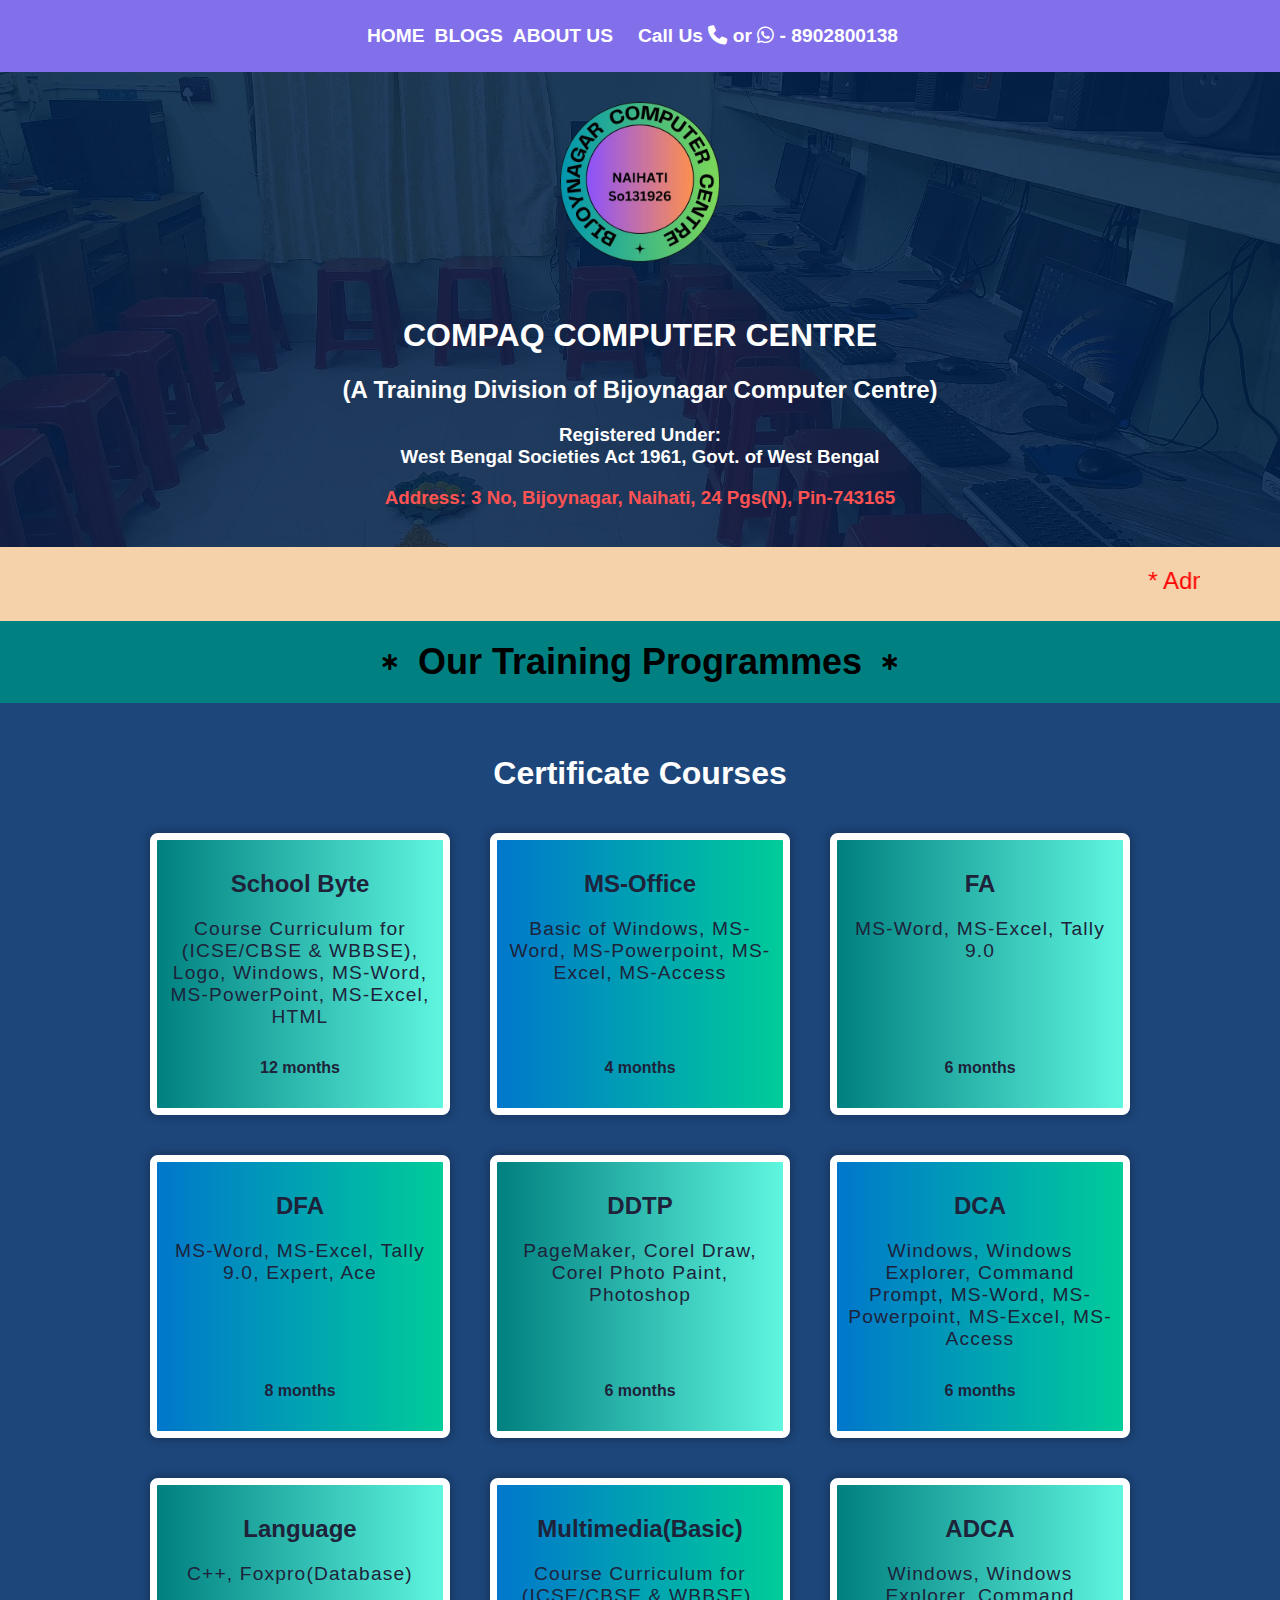
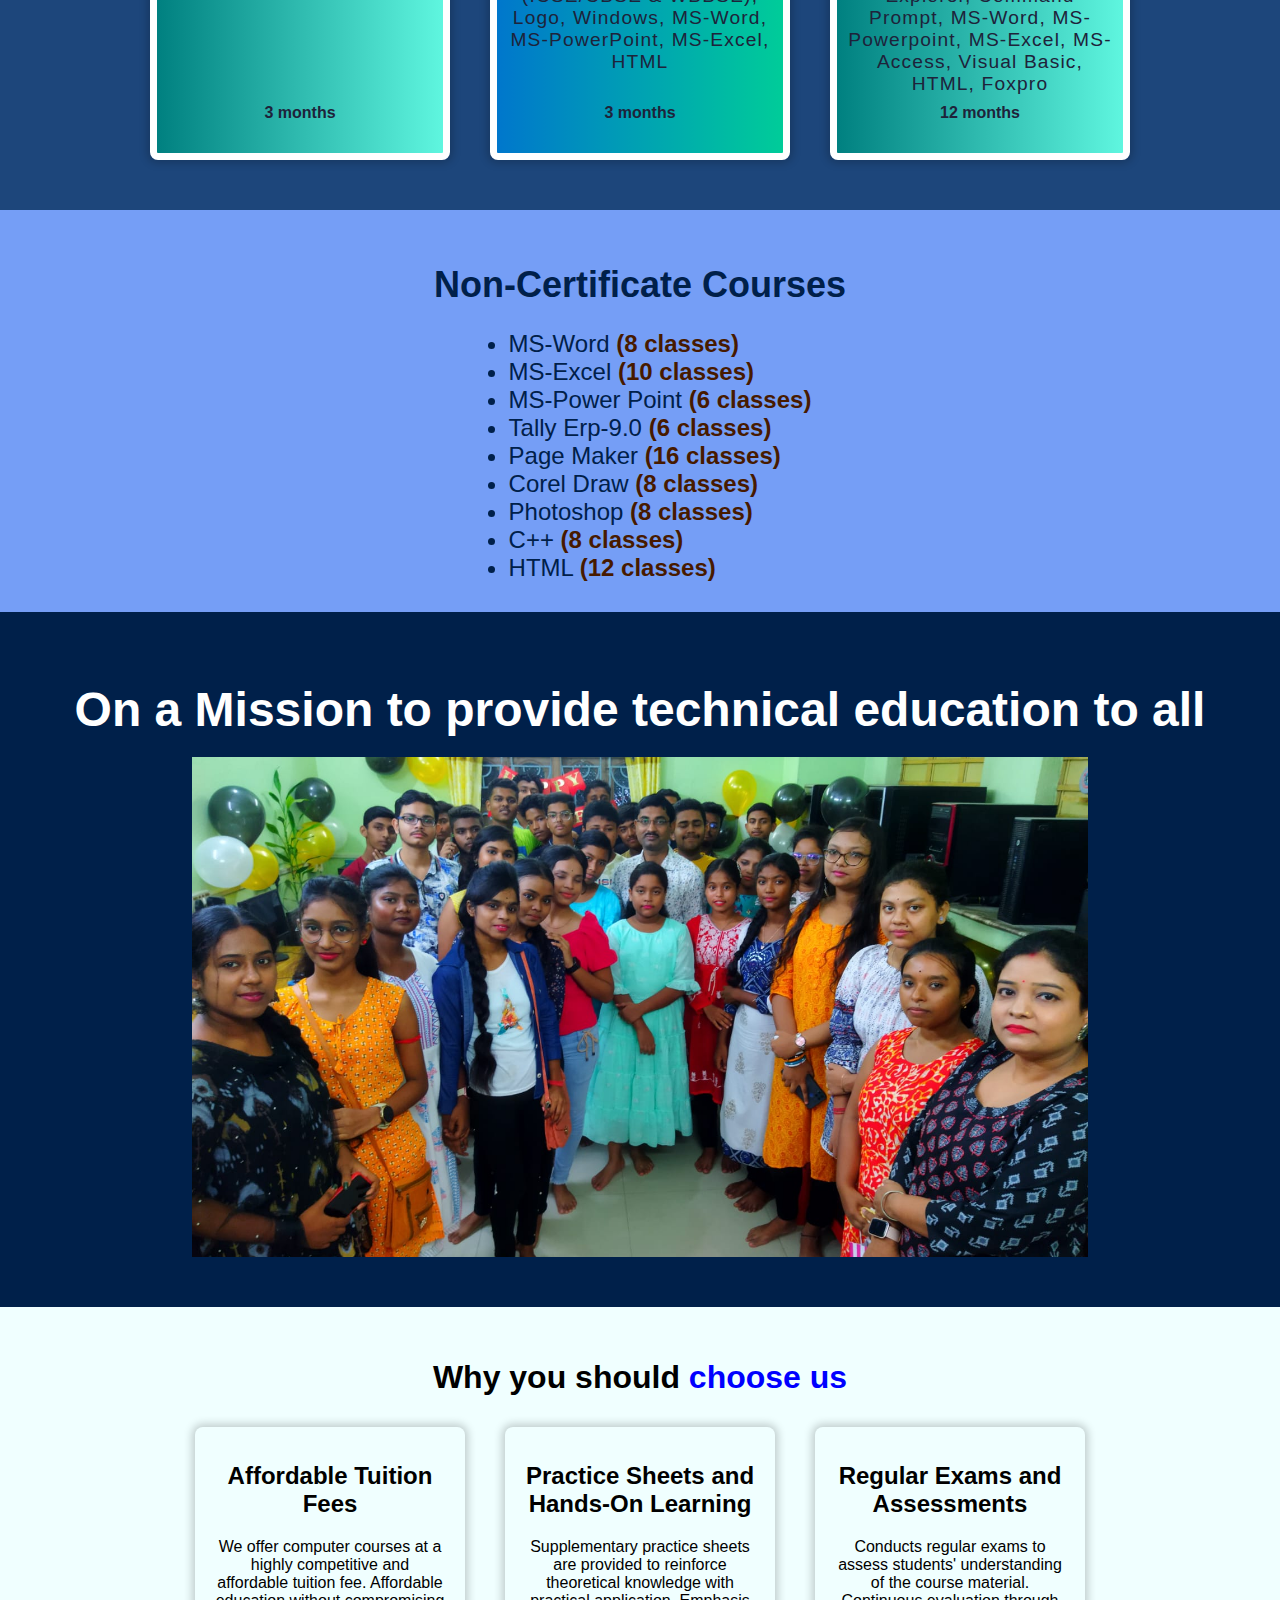
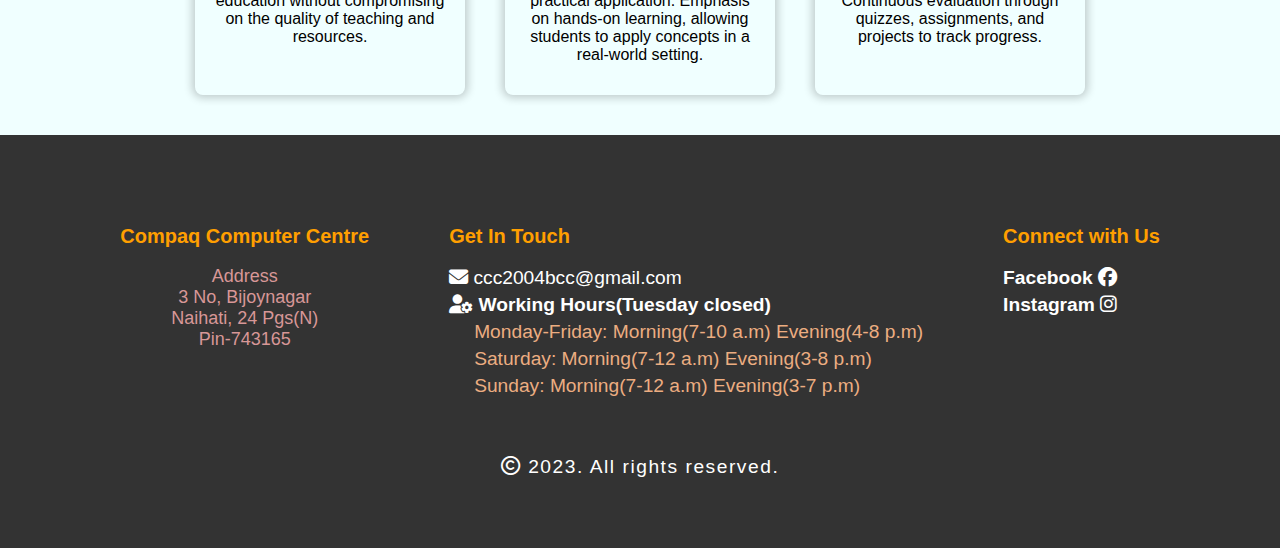
==== commit fb119c58: "data update" ====
--- a/index.html
+++ b/index.html
@@ -42,8 +42,9 @@
                 <img src="1.jpg">
            </div> 
         </div>
-
-
+        <div class="notice">
+            <marquee behavior="scroll">* Admission Going On for the year 2024 * Online Payment Available on 9432883420 (Sudip Kumar Podder) *</marquee>
+        </div>
         <div class="training">
             <div class="heading">
                 <i class="fa-solid fa-star-of-life"></i>
@@ -56,14 +57,19 @@
                 </div>
             </div>
             <div class="non-certificate-course">
-                <h1>Non-Certificate Courses</h1>
                 <div class="ncourses">
-                    <div class="non-certificate-course-container">
-                        <h2>School Byte</h2>
-                        <p>Course Curriculum for(ICSE/CBSE & WBBSE), Logo,Windows,MS-Word,MS-Power point,MS-Excel,HTML</p>
-                        <h4>Duration : 12 months</h4>
-                         
-                    </div>
+                    <h1>Non-Certificate Courses</h1>
+                    <ul class="text">
+                        <li>MS-Word <span class="classes">(8 classes)</span> </li>
+                        <li>MS-Excel <span class="classes">(10 classes)</span> </li>
+                        <li>MS-Power Point <span class="classes">(6 classes)</span> </li>
+                        <li>Tally Erp-9.0 <span class="classes">(6 classes)</span> </li>
+                        <li>Page Maker <span class="classes">(16 classes)</span> </li>
+                        <li>Corel Draw <span class="classes">(8 classes)</span> </li>
+                        <li>Photoshop <span class="classes">(8 classes)</span> </li>
+                        <li>C++ <span class="classes">(8 classes)</span> </li>
+                        <li>HTML <span class="classes">(12 classes)</span> </li>
+                    </ul>
                 </div>
             </div>
         </div>
@@ -113,7 +119,7 @@
                                 
                     </ul>
                 </div>
-                <div class="footer-column">
+                <div id="connect" class="footer-column">
                     <h3>Connect with Us</h3>
                     <ul>
                         <li><a href="https://m.facebook.com/people/Compaq-Computer-Centre/100054310789293/">Facebook <i class="fa-brands fa-facebook"></i></a></li>
--- a/index.css
+++ b/index.css
@@ -1,4 +1,4 @@
-@media screen and (min-width:1024px) {
+
     body{
         background-color: #ffffff;
         padding: 0;
@@ -96,6 +96,13 @@
         color: rgb(255, 255, 255);
         z-index: 2;
     }
+
+    .notice{
+        padding: 20px 80px;
+        background-color: #f5d2a9;
+        font-size: x-large;
+        color: red;
+    }
     
     .training{
         background-color: #008080;
@@ -128,6 +135,16 @@
         justify-content: center;
         color: #1e233a;
         flex-wrap:wrap;
+    }
+  
+    .course-container {
+        padding:0 10px;
+    }
+
+    .course-container p{
+        height: 120px;
+        font-size: larger;
+        letter-spacing: 0.06em;
     }
     
     .course-container:nth-child(even) {
@@ -153,8 +170,9 @@
     }
     
     .non-certificate-course{
-        padding: 30px 20px;
-        background-color: #006695;
+        margin: 0 auto;
+        display: flex;
+        background-color: #759ef6;
         text-align: center;
         justify-content: center;
         color: #ffffff;
@@ -163,38 +181,24 @@
     .ncourses{
         display: flex;
         justify-content: center;
-        color: #000000;
+        text-align: center;
+        width: 450px;
         flex-wrap:wrap;
-    }
-    
-    .non-certificate-course-container:nth-child(even) {
-        box-sizing: border-box;
-        border: 7px solid #ffffff;
-        border-radius: 8px;
-        padding: 10px;
-        background: linear-gradient(to right, #ffd700 , #00cc99);
-        box-shadow: 0 0 8px 3px rgb(5, 5, 5, 0.2);
-        margin: 20px 20px;
-        width: 300px;
-    }
-    
-    .non-certificate-course-container:nth-child(odd) {
-        box-sizing: border-box;
-        border: 7px solid #ffffff;
-        border-radius: 8px;
-        padding: 10px;
-        background: linear-gradient(to right, #98fb98 , #9370db);
-        box-shadow: 0 0 8px 3px rgb(5, 5, 5, 0.2);
-        margin: 20px 20px;
-        width: 300px;
-    }
-    .non-certificate-course-container p{
-        font-size: larger;
-        letter-spacing: 0.06em;
-    }
-    .course-container p{
-        font-size: larger;
-        letter-spacing: 0.06em;
+        font-size: large;
+        color: #00204a;
+        padding: 30px 0;
+    }
+
+    .text{
+        text-align: left;
+        margin: 0 auto;
+        font-size: x-large;
+        font-weight: 7003;
+    }
+
+    .classes{
+        color: #471a00;
+        font-weight: bold;
     }
     
     .container-3 {
@@ -333,7 +337,6 @@
     }
     
     
-}
 
 
 
--- a/index-mobile.css
+++ b/index-mobile.css
@@ -55,6 +55,10 @@
         border-bottom: 1px solid #000000;
     }
     
+
+.notice{
+    padding: 10px;
+}
     
     .container-header {
         justify-content: center;
@@ -139,6 +143,7 @@
         margin: 20px 20px;
         width: 300px;
     }
+
     
     .course-container:nth-child(odd) {
         box-sizing: border-box;
@@ -186,14 +191,39 @@
         box-shadow: 0 0 8px 3px rgb(5, 5, 5, 0.2);
         margin: 20px 20px;
         width: 300px;
+        
     }
     .non-certificate-course-container p{
         font-size: larger;
         letter-spacing: 0.06em;
     }
+
+    .non-certificate-course-container:hover{
+        transform: translateX(-50%);
+        transform: translateY(-50%);
+    }
+    
     .course-container p{
         font-size: larger;
         letter-spacing: 0.06em;
+
+
+    }.ncourses{
+        display: flex;
+        justify-content: center;
+        text-align: center;
+        width: 450px;
+        flex-wrap:wrap;
+        font-size: medium;
+        color: #00204a;
+        padding: 30px 0;
+    }
+
+    .text{
+        text-align: left;
+        margin: 0 auto;
+        font-size: medium;
+        font-weight: 7003;
     }
     
     .container-3 {
@@ -267,6 +297,7 @@
     
     .footer li {
         margin-bottom: 10px;
+        text-wrap: wrap;
     }
     
     .footer a {
@@ -276,12 +307,14 @@
     }
     
     .footer-content {
+        display: flex;
+        flex-direction: column;
         justify-content: center;
         margin: 0 auto;
     }
     
     .footer-column {
-        text-align: center;
+        text-align: left;
         margin: 0 40px;
     }
     
@@ -319,6 +352,7 @@
         color: #d89797;
         font-size: large;
         margin-bottom: 5px;
+        text-align: left;
     }
     
     .copyright{
@@ -332,4 +366,8 @@
         font-size: larger;
         color: rgb(237, 96, 96);
     }
+
+    #connect {
+        text-align: center;
+    }
 }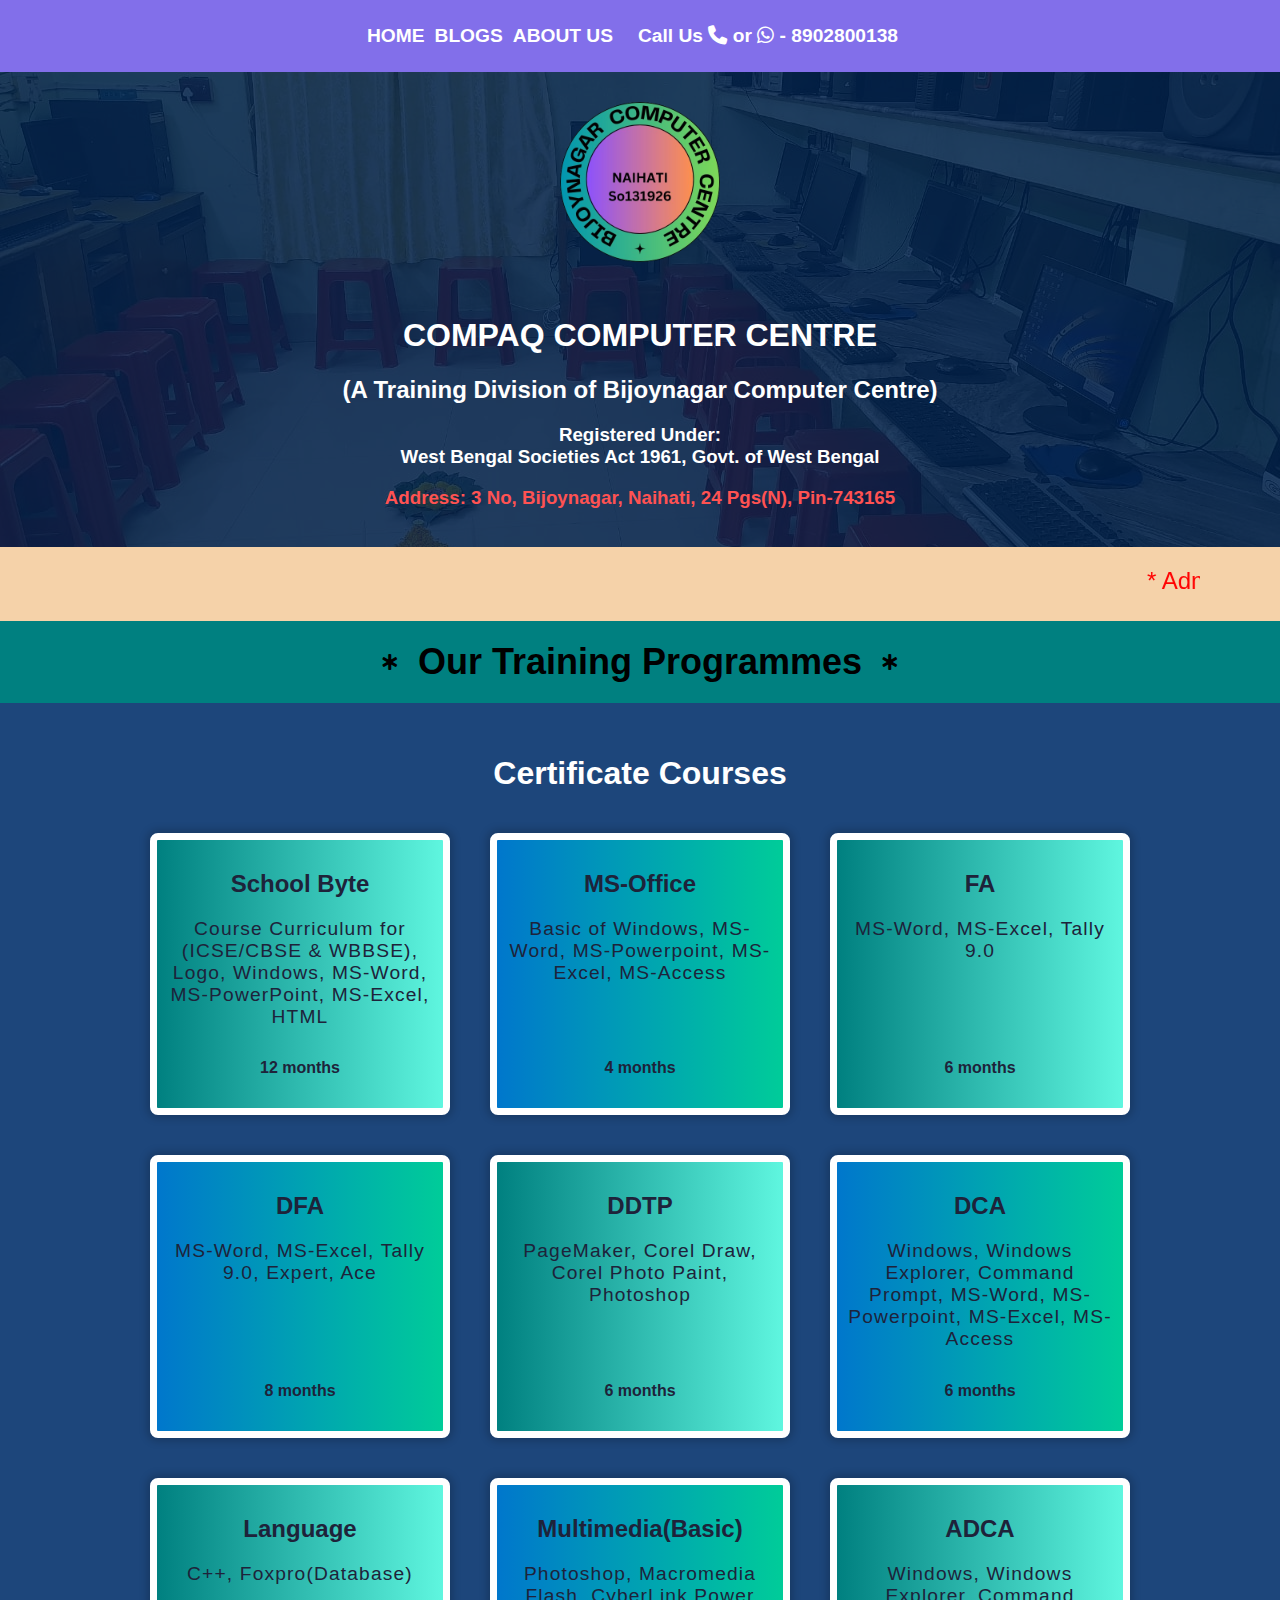
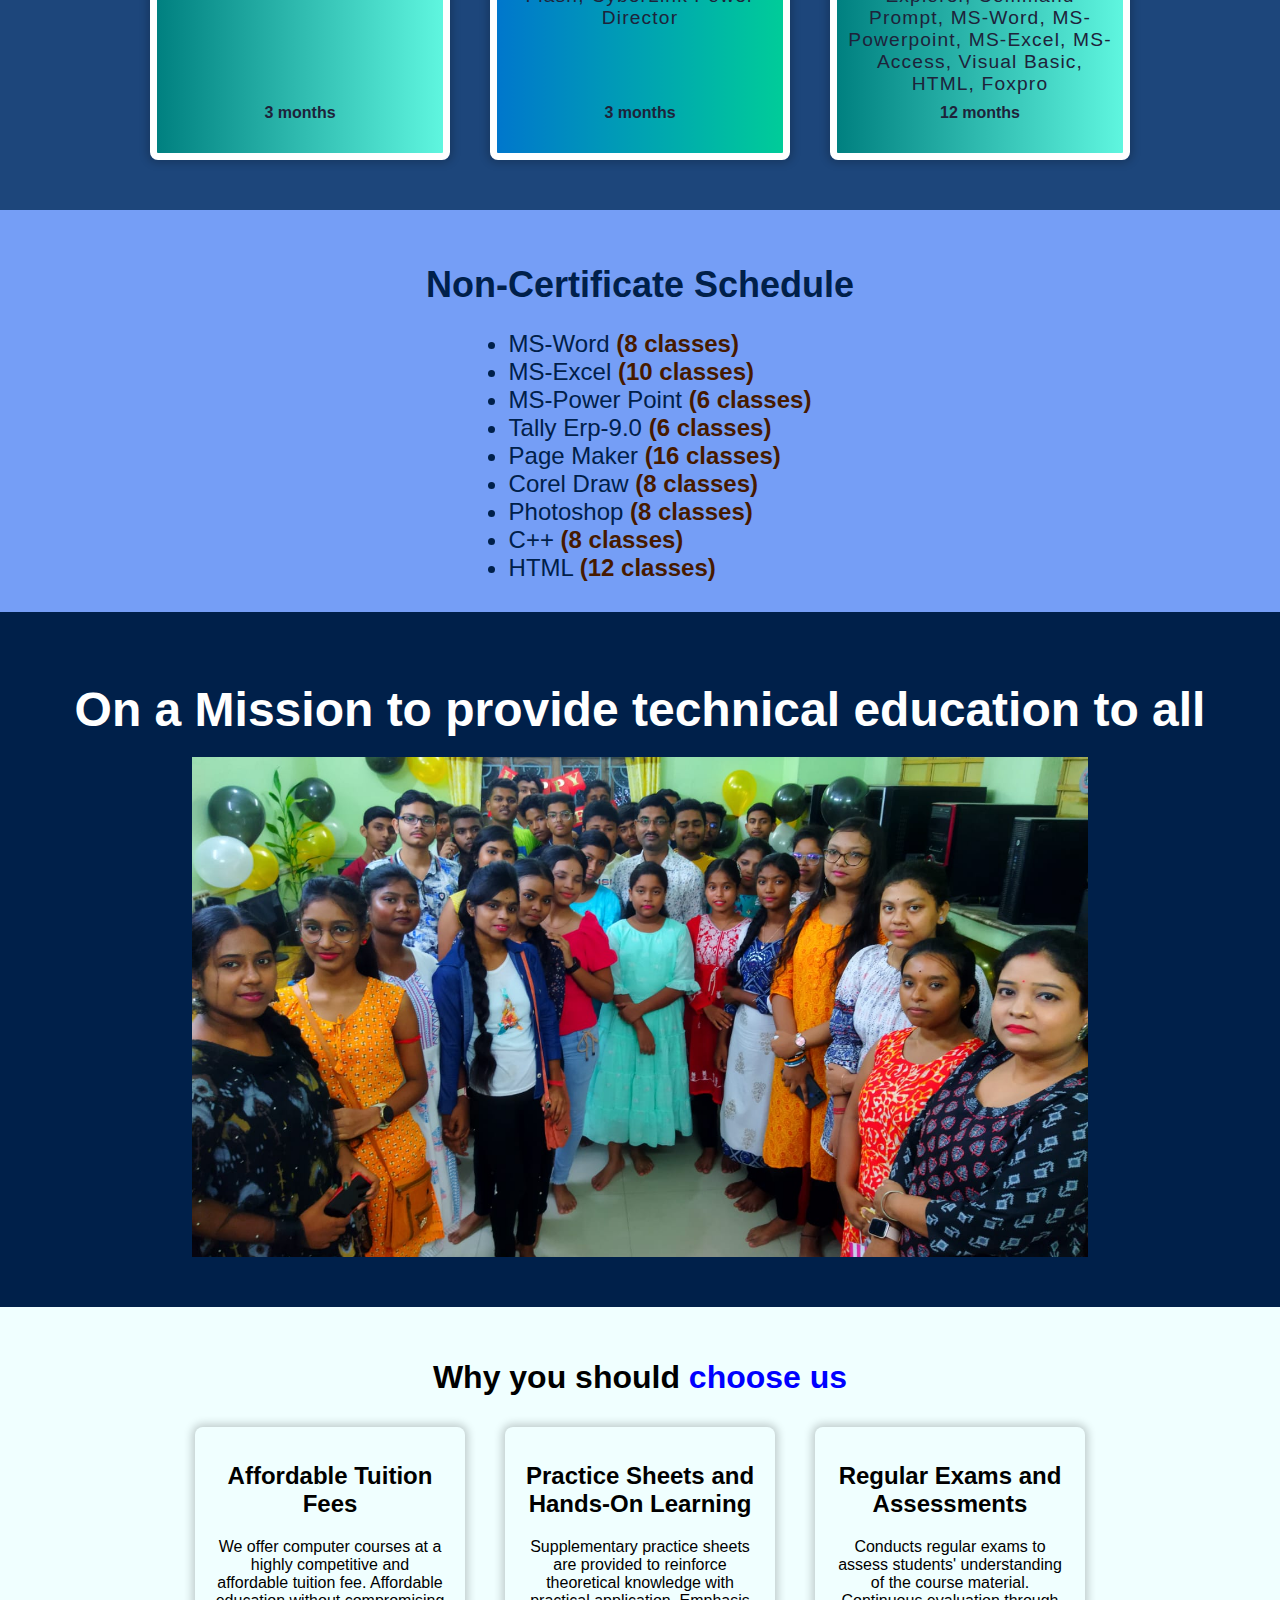
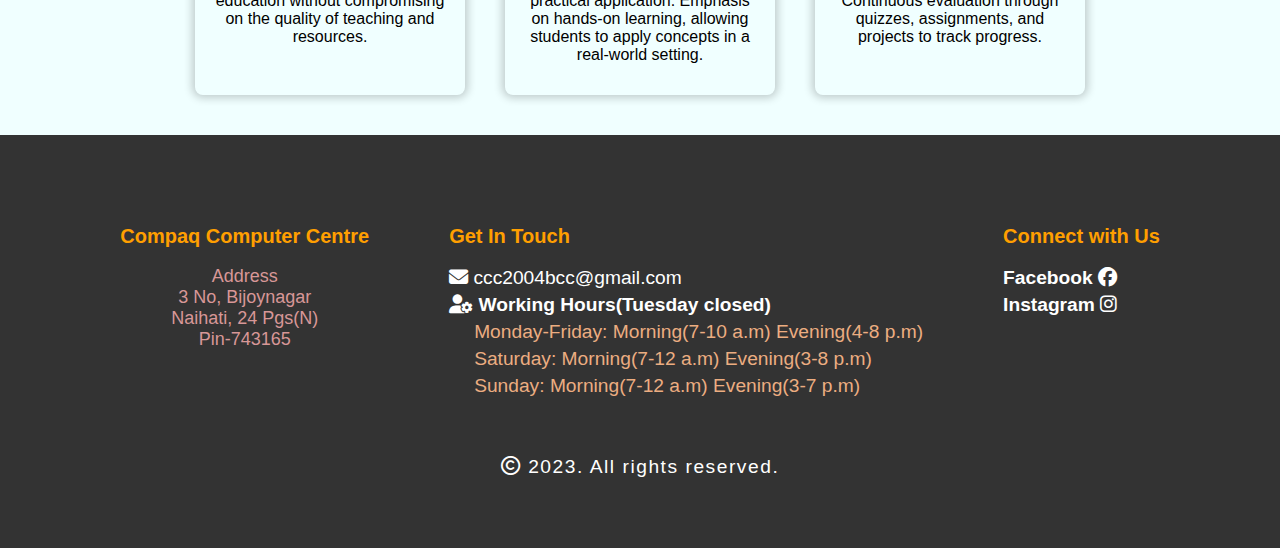
==== commit 421c691b: "data update" ====
--- a/index.html
+++ b/index.html
@@ -58,7 +58,7 @@
             </div>
             <div class="non-certificate-course">
                 <div class="ncourses">
-                    <h1>Non-Certificate Courses</h1>
+                    <h1>Non-Certificate Schedule</h1>
                     <ul class="text">
                         <li>MS-Word <span class="classes">(8 classes)</span> </li>
                         <li>MS-Excel <span class="classes">(10 classes)</span> </li>
--- a/index.css
+++ b/index.css
@@ -368,6 +368,6 @@
 
 
 
-@media screen and (max-width:575px) {
+@media screen and (min-width:575px) {
     
 }